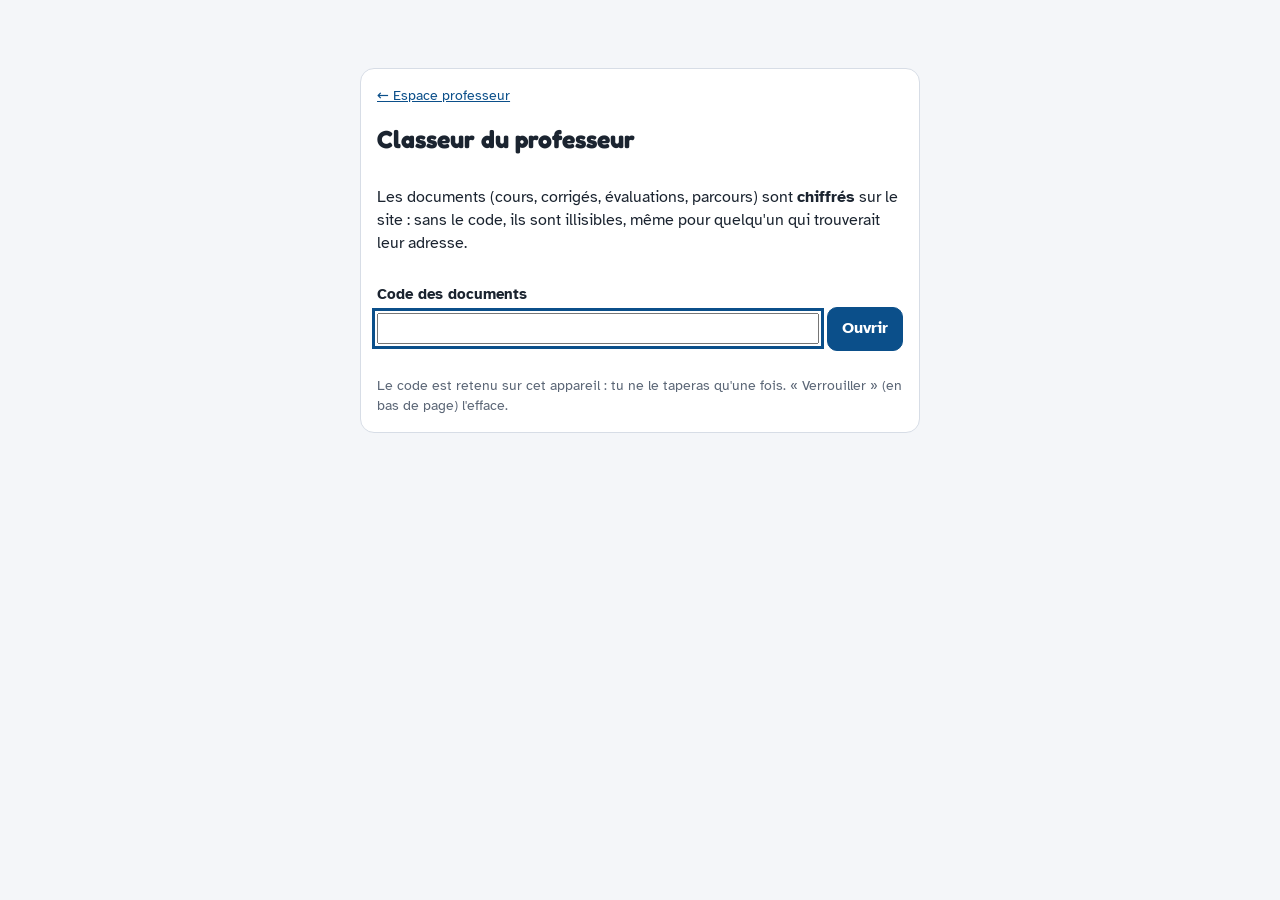
==== classeur.html @ e7c31f2b "Add files via upload" ====
<!doctype html>
<html lang="fr">
<head>
<meta charset="utf-8">
<meta name="viewport" content="width=device-width, initial-scale=1">
<meta name="robots" content="noindex, nofollow">
<title>Classeur du professeur — Révisions 6e</title>
<link rel="preconnect" href="https://fonts.googleapis.com">
<link rel="preconnect" href="https://fonts.gstatic.com" crossorigin>
<link rel="stylesheet" href="https://fonts.googleapis.com/css2?family=Atkinson+Hyperlegible:wght@400;700&family=Fredoka:wght@500;600&display=swap">
<script src="vendor/pdf-lib.min.js"></script>
</body>
</html>
<style>
/* Layout : barre de classe + onglets (Séances, Groupes, Documents). Séances = cartes repliables par chapitre ; Groupes = grille élèves × 6 points + génération du PDF nominatif. */
:root{
  --bg:#f4f6f9; --surface:#ffffff; --ink:#1b2430; --muted:#5b6676; --line:#d7dde6;
  --accent:#0b4f8a; --accent-soft:#e2ecf7;
  --rep:#1e7f45; --rep-soft:#ddf1e4;
  --ent:#0b4f8a; --ent-soft:#dde9f6;
  --def:#6c3483; --def-soft:#efe2f5;
  --ok:#a86b12; --danger:#b22222; --done:#1e7f45;
  --f-display:"Fredoka","Atkinson Hyperlegible",system-ui,sans-serif;
  --f-body:"Atkinson Hyperlegible",system-ui,-apple-system,"Segoe UI",sans-serif;
}
@media (prefers-color-scheme: dark){:root:not([data-theme="light"]){
  --bg:#11161d; --surface:#19212b; --ink:#e8edf3; --muted:#9ba7b6; --line:#2c3846;
  --accent:#7fb3e6; --accent-soft:#1d2e42;
  --rep:#5fcf8c; --rep-soft:#173426; --ent:#7fb3e6; --ent-soft:#18304a; --def:#c895e0; --def-soft:#33213d;
  --ok:#e3b45a; --danger:#ff7b72; --done:#5fcf8c; color-scheme:dark}}
:root[data-theme="dark"]{
  --bg:#11161d; --surface:#19212b; --ink:#e8edf3; --muted:#9ba7b6; --line:#2c3846;
  --accent:#7fb3e6; --accent-soft:#1d2e42;
  --rep:#5fcf8c; --rep-soft:#173426; --ent:#7fb3e6; --ent-soft:#18304a; --def:#c895e0; --def-soft:#33213d;
  --ok:#e3b45a; --danger:#ff7b72; --done:#5fcf8c; color-scheme:dark}
*{box-sizing:border-box}
[hidden]{display:none!important}
body{background:var(--bg);color:var(--ink);font-family:var(--f-body);font-size:16px;line-height:1.45;
  padding-left:max(16px,env(safe-area-inset-left,0px));padding-right:max(16px,env(safe-area-inset-right,0px));padding-block:20px 48px}
.wrap{max-width:1100px;margin:0 auto;display:flex;flex-direction:column;gap:16px}
h1,h2,h3{font-family:var(--f-display);text-wrap:balance;margin:0}
h1{font-size:1.55rem;font-weight:700}
h2{font-size:1.1rem;font-weight:700}
h3{font-size:1rem;font-weight:700}
button,select,input,textarea{font:inherit;color:inherit}
button{cursor:pointer}
:focus-visible{outline:3px solid var(--accent);outline-offset:2px}
.top{display:flex;flex-wrap:wrap;gap:12px;align-items:center;justify-content:space-between}
.status{font-size:.85rem;color:var(--muted)}
.bar,.row{display:flex;flex-wrap:wrap;gap:8px;align-items:center}
.chip{border:1px solid var(--line);background:var(--surface);border-radius:999px;padding:8px 14px;min-height:44px}
.chip[aria-pressed="true"]{background:var(--accent);border-color:var(--accent);color:var(--surface);font-weight:700}
.btn{border:1px solid var(--line);background:var(--surface);border-radius:10px;padding:8px 14px;min-height:44px}
.btn.primary{background:var(--accent);border-color:var(--accent);color:var(--surface);font-weight:700}
.btn.danger{color:var(--danger);border-color:var(--danger)}
.btn.small{min-height:38px;padding:6px 10px;font-size:.92rem}
.tabs{display:flex;gap:4px;border-bottom:2px solid var(--line);overflow-x:auto}
.tabs button{border:0;background:transparent;padding:10px 16px;min-height:44px;font-family:var(--f-display);font-weight:500;color:var(--muted);border-bottom:3px solid transparent;margin-bottom:-2px;white-space:nowrap}
.tabs button[aria-selected="true"]{color:var(--accent);border-bottom-color:var(--accent);font-weight:700}
.seg{display:inline-flex;border:1px solid var(--line);border-radius:12px;overflow:hidden;background:var(--surface)}
.seg button{border:0;background:transparent;padding:10px 14px;min-height:44px}
.seg button[aria-pressed="true"]{background:var(--accent-soft);font-weight:700;color:var(--accent)}
.panel{background:var(--surface);border:1px solid var(--line);border-radius:14px;padding:16px;display:flex;flex-direction:column;gap:12px;min-width:0}
.hint{font-size:.9rem;color:var(--muted);margin:0}
.warn{font-size:.9rem;color:var(--danger);margin:0}
label{font-weight:700;font-size:.95rem}
input[type=text],input[type=url],input[type=date],textarea{width:100%;border:1px solid var(--line);border-radius:10px;padding:10px 12px;background:var(--bg)}
input[type=date]{width:auto}
textarea{min-height:220px;resize:vertical}
.confirm{border:1px solid var(--danger);border-radius:10px;padding:10px 12px;display:flex;flex-wrap:wrap;gap:10px;align-items:center}

/* progression */
.progress{display:flex;align-items:center;gap:12px;flex-wrap:wrap}
.meter{flex:1 1 200px;height:12px;border-radius:999px;background:var(--bg);border:1px solid var(--line);overflow:hidden}
.meter i{display:block;height:100%;background:var(--done)}
.chap{display:flex;flex-direction:column;gap:8px}
.chap>h2{padding-top:6px}
details.seance{background:var(--surface);border:1px solid var(--line);border-radius:12px;min-width:0}
details.seance[open]{border-color:var(--accent)}
details.seance.done{opacity:.86}
details.seance>summary{list-style:none;cursor:pointer;padding:12px 14px;display:flex;gap:12px;align-items:center}
details.seance>summary::-webkit-details-marker{display:none}
.sid{font-family:var(--f-display);font-weight:700;font-variant-numeric:tabular-nums;min-width:3.2em;color:var(--accent)}
.stitle{flex:1;min-width:0}
.stitle small{display:block;color:var(--muted);font-size:.85rem}
.tag{font-size:.75rem;font-weight:700;border-radius:999px;padding:3px 9px;white-space:nowrap;border:1px solid currentColor}
.tag.billet{color:var(--ok)}
.tag.parc{color:var(--def)}
.tag.eval{color:var(--danger)}
.tag.fait{color:var(--done)}
.sbody{padding:0 14px 14px;display:flex;flex-direction:column;gap:12px}
.sgrid{display:grid;grid-template-columns:repeat(auto-fit,minmax(260px,1fr));gap:12px}
.box{border:1px solid var(--line);border-radius:10px;padding:12px;display:flex;flex-direction:column;gap:8px;min-width:0}
.box h3{font-size:.85rem;text-transform:uppercase;letter-spacing:.05em;color:var(--muted)}
.docs{display:flex;flex-wrap:wrap;gap:6px}
.doc{border:1px solid var(--line);background:var(--bg);border-radius:8px;padding:6px 10px;min-height:38px;font-size:.9rem;text-align:left}
.doc b{font-weight:700}
.devoir{background:var(--bg);border-radius:8px;padding:10px 12px;line-height:1.55}
.devoir p{margin:0 0 4px}
.now{font-family:var(--f-display);font-size:1.05rem;margin:0;padding:10px 12px;border-radius:10px;background:var(--accent-soft);color:var(--ink)}
.now b{color:var(--accent)}
.repere{font-weight:700;color:var(--accent)}
.tag.extra{color:var(--accent)}
ol.deroule{list-style:none;margin:0;padding:0;display:flex;flex-direction:column;gap:4px}
ol.deroule li{display:flex;gap:10px;align-items:baseline;padding:4px 8px;border-radius:8px;border-left:4px solid var(--line);background:var(--bg)}
ol.deroule .tps{font-variant-numeric:tabular-nums;color:var(--muted);min-width:4.6em;font-size:.9rem}
ol.deroule .lib{font-weight:700;margin-right:4px}
ol.deroule li.y-v{border-left-color:var(--danger)} ol.deroule li.y-p{border-left-color:var(--def)} ol.deroule li.y-b{border-left-color:var(--ok)} ol.deroule li.y-e{border-left-color:var(--rep)}
.edt{border:1px solid var(--line);border-radius:12px;padding:12px;display:flex;flex-direction:column;gap:10px}
.edtrows{display:flex;flex-direction:column;gap:8px}
.seg{flex-wrap:wrap}
select{border:1px solid var(--line);border-radius:8px;padding:6px 8px;background:var(--bg);min-height:38px}
.check{display:flex;gap:10px;align-items:center;flex-wrap:wrap}
.check input[type=checkbox]{width:22px;height:22px;accent-color:var(--done)}

/* grille */
.summary{display:grid;grid-template-columns:repeat(auto-fit,minmax(140px,1fr));gap:10px}
.count{border-radius:12px;padding:12px 14px;display:flex;flex-direction:column;gap:2px}
.count b{font-family:var(--f-display);font-size:2rem;line-height:1;font-variant-numeric:tabular-nums}
.count span{font-size:.9rem}
.c-R{background:var(--rep-soft);color:var(--rep)}
.c-E{background:var(--ent-soft);color:var(--ent)}
.c-D{background:var(--def-soft);color:var(--def)}
.c-0{background:var(--bg);color:var(--muted);border:1px dashed var(--line)}
.legend{display:flex;flex-wrap:wrap;gap:14px;font-size:.9rem;color:var(--muted)}
.legend i{display:inline-block;width:26px;height:22px;border-radius:6px;vertical-align:middle;margin-right:6px;font-style:normal;text-align:center;font-weight:700;line-height:22px;font-size:.8rem}
.scroll{overflow-x:auto;border:1px solid var(--line);border-radius:14px;background:var(--surface)}
table{border-collapse:separate;border-spacing:0;width:100%;min-width:640px}
th,td{border-bottom:1px solid var(--line);padding:4px;text-align:center}
thead th{background:var(--surface);vertical-align:bottom}
th.name,td.name{text-align:left;position:sticky;left:0;background:var(--surface);z-index:2;padding:6px 12px;min-width:150px;max-width:220px;border-right:1px solid var(--line)}
td.name{font-weight:700;overflow-wrap:anywhere}
td.name small{color:var(--muted);font-weight:400;font-variant-numeric:tabular-nums;margin-right:6px}
.colhead{width:100%;border:0;background:transparent;border-radius:10px;padding:6px 4px;display:flex;flex-direction:column;align-items:center;gap:1px;min-height:60px}
.colhead .n{font-family:var(--f-display);font-weight:700;font-size:1.05rem}
.colhead .t{font-size:.75rem;color:var(--muted);line-height:1.15}
.colhead .s{font-size:.72rem;color:var(--muted);font-variant-numeric:tabular-nums}
.colhead[aria-pressed="true"]{background:var(--accent-soft)}
.colhead[aria-pressed="true"] .n{color:var(--accent)}
td.sel{background:var(--accent-soft)}
.cell{width:100%;min-width:64px;height:46px;border-radius:10px;border:1.5px dashed var(--line);background:transparent;font-weight:700;font-size:1rem;position:relative}
.cell.R{background:var(--rep-soft);border:1.5px solid var(--rep);color:var(--rep)}
.cell.E{background:var(--ent-soft);border:1.5px solid var(--ent);color:var(--ent)}
.cell.D{background:var(--def-soft);border:1.5px solid var(--def);color:var(--def)}
.cell .tick{position:absolute;top:2px;right:5px;font-size:.85rem;color:var(--ok)}
tfoot td{font-size:.8rem;color:var(--muted);font-variant-numeric:tabular-nums;border-bottom:0;line-height:1.3}
tfoot b.R{color:var(--rep)} tfoot b.E{color:var(--ent)} tfoot b.D{color:var(--def)}
ol.ordre{margin:0;padding-left:28px;columns:2 220px;column-gap:24px}
ol.ordre li{break-inside:avoid;padding:2px 0}
ol.ordre .g{font-weight:700;font-size:.8rem;border-radius:6px;padding:1px 6px;margin-left:6px}
.empty{text-align:center;padding:28px 16px;display:flex;flex-direction:column;gap:12px;align-items:center}
.empty p{max-width:52ch;margin:0}
.docgroup{display:flex;flex-direction:column;gap:8px}
@media (max-width:520px){h1{font-size:1.3rem}.count b{font-size:1.6rem}details.seance>summary{flex-wrap:wrap}}
@media (prefers-reduced-motion:no-preference){.cell{transition:background-color .12s,border-color .12s}}
.backlinks{font-size:.9rem;margin:0 0 4px}
.backlinks a{color:var(--accent)}
.gate{max-width:560px;margin:40px auto}
.gate input[type=password]{font-size:1.1rem}
.linkrow{display:flex;flex-wrap:wrap;gap:8px;align-items:center;font-size:.92rem}
.linkrow code{background:var(--bg);border:1px solid var(--line);border-radius:8px;padding:4px 8px;word-break:break-all;font-size:.82rem;max-width:100%}
.filebtn{position:relative;overflow:hidden}
.filebtn input{position:absolute;inset:0;opacity:0;cursor:pointer}
</style>
</head>
<body>
<div class="wrap">
  <div id="gate" class="panel gate" hidden>
    <p class="backlinks"><a href="index.html#/prof">← Espace professeur</a></p>
    <h1>Classeur du professeur</h1>
    <p>Les documents (cours, corrigés, évaluations, parcours) sont <b>chiffrés</b> sur le site : sans le code, ils sont illisibles, même pour quelqu'un qui trouverait leur adresse.</p>
    <div><label for="gateCode">Code des documents</label>
    <div class="row"><input type="password" id="gateCode" autocomplete="off" style="flex:1 1 220px"><button class="btn primary" id="gateGo">Ouvrir</button></div></div>
    <p class="warn" id="gateMsg" aria-live="polite"></p>
    <p class="hint">Le code est retenu sur cet appareil : tu ne le taperas qu'une fois. « Verrouiller » (en bas de page) l'efface.</p>
  </div>
  <div id="app" hidden>
  <div class="top">
    <div>
      <p class="backlinks"><a href="index.html#/prof">← Espace professeur</a> · <a href="index.html">Site des élèves</a></p>
      <h1>Classeur · Période 2</h1>
      <div class="status" id="status" aria-live="polite">Chargement…</div>
    </div>
    <div class="bar" id="classBar"></div>
  </div>
  <div id="manage" class="panel" hidden></div>
  <div class="tabs" role="tablist" id="tabs"></div>
  <div id="main"></div>
  <div class="panel" style="margin-top:8px">
    <h2>Sauvegarde</h2>
    <p class="hint">Tes classes, groupes et progressions sont enregistrés <b>sur cet appareil seulement</b> (rien n'est envoyé sur Internet). Fais de temps en temps une sauvegarde : si le navigateur efface ses données, tu pourras tout restaurer.</p>
    <div class="row"><button class="btn" id="btnExport">💾 Sauvegarder dans un fichier</button>
    <label class="btn filebtn">📂 Restaurer une sauvegarde<input type="file" id="fileImport" accept="application/json,.json"></label>
    <button class="btn danger" id="btnLock">🔒 Verrouiller (oublier le code sur cet appareil)</button></div>
  </div>
  </div>
</div>

<script>
/* ======================= DONNÉES DE LA PÉRIODE ======================= */
const D=(label,path,sub)=>({label,path,sub:sub||""});
const DOCS={
 coursO:D("Cours Opérations","docs/Operations_eleve.pdf","élève"),coursOp:D("Cours Opérations","docs/Operations_enseignant.pdf","à projeter"),
 coursA:D("Cours Angles","docs/Angles_eleve.pdf","élève"),coursAp:D("Cours Angles","docs/Angles_enseignant.pdf","à projeter"),
 coursT:D("Cours Triangles","docs/Triangles_eleve.pdf","élève"),coursTp:D("Cours Triangles","docs/Triangles_enseignant.pdf","à projeter"),
 actO:D("Activités Opérations","docs/Activites_Operations_eleve.pdf","élève"),actOc:D("Activités Opérations","docs/Activites_Operations_enseignant.pdf","corrigé"),
 actA:D("Activités Angles","docs/Activites_Angles_eleve.pdf","élève"),actAc:D("Activités Angles","docs/Activites_Angles_enseignant.pdf","corrigé"),
 actT:D("Activités Triangles","docs/Activites_Triangles_eleve.pdf","élève"),actTc:D("Activités Triangles","docs/Activites_Triangles_enseignant.pdf","corrigé"),
 projO:D("Écrans Opérations","docs/Projection_Operations.pdf","à projeter"),projA:D("Écrans Angles (estimathon)","docs/Projection_Angles.pdf","à projeter"),
 billets:D("Billets de sortie","docs/Billets_eleve.pdf","à couper"),billetsC:D("Billets de sortie","docs/Billets_enseignant.pdf","corrigé"),
 parcO:D("Parcours Opérations","docs/Parcours_Operations_enseignant.pdf","corrigé + organisation"),
 parcA:D("Parcours Angles","docs/Parcours_Angles_enseignant.pdf","corrigé + organisation"),
 parcT:D("Parcours Triangles","docs/Parcours_Triangles_enseignant.pdf","corrigé + organisation"),
 evalO:D("Évaluation Opérations","docs/Eval_Operations_eleve.pdf","élève"),evalOc:D("Évaluation Opérations","docs/Eval_Operations_enseignant.pdf","corrigé"),
 evalA:D("Évaluation Angles","docs/Eval_Angles_eleve.pdf","élève"),evalAc:D("Évaluation Angles","docs/Eval_Angles_enseignant.pdf","corrigé"),
 evalT:D("Évaluation Triangles","docs/Eval_Triangles_eleve.pdf","élève"),evalTc:D("Évaluation Triangles","docs/Eval_Triangles_enseignant.pdf","corrigé"),
 rappo:D("Le rapporteur","docs/Le_rapporteur.pdf","ton document"),
 oeuvre:D("Crée ton œuvre d'art","docs/Cree_ton_oeuvre_d_art.pdf","ton document"),
 multcur:D("Multiplications curieuses","docs/Multiplications_curieuses.pdf","ton document"),
};
const DOC_GROUPS=[
 ["Cours à trous",["coursO","coursOp","coursA","coursAp","coursT","coursTp"]],
 ["Activités",["actO","actOc","actA","actAc","actT","actTc","rappo","oeuvre","multcur"]],
 ["Écrans à projeter",["projO","projA"]],
 ["Différenciation",["billets","billetsC","parcO","parcA","parcT"]],
 ["Évaluations",["evalO","evalOc","evalA","evalAc","evalT","evalTc"]],
];
const POINTS=[
 {n:1,t:"Calculer avec les règles",b:"S2",p:"S3"},
 {n:2,t:"Poser + et −",b:"S3",p:"S4"},
 {n:3,t:"Mesurer un angle",b:"S7",p:"S8"},
 {n:4,t:"Relations entre angles",b:"S10",p:"S11"},
 {n:5,t:"Construire un triangle",b:"S14",p:"S15"},
 {n:6,t:"Règle des 180°",b:"S17",p:"S18"}];
// position du « Nom : » sur chaque parcours (points PDF, origine en bas à gauche)
const NOM={R:{x:92,y:751},E:{x:92,y:753.5},D:{x:92,y:753.5}};
const LIEN="{{LIEN}}";
/* Notions du site travaillées à chaque séance (pour le lien du devoir et les questions flash au vidéoprojecteur) */
const NOTIONS={S1:["o-voc"],S2:["o-gauche","o-par"],S3:["o-par2","o-add"],S4:["o-voc","o-gauche","o-par","o-par2","o-add","o-mul","o-pb"],
 S5:["a-nom"],S6:["a-nom","a-nature"],S7:["a-mesure"],S8:["a-mesure","a-nature"],S9:["a-construire"],S10:["a-reco","a-calcul"],
 S11:["a-nom","a-nature","a-mesure","a-construire","a-reco","a-calcul","a-biss"],S12:["a-nom","a-nature","a-mesure","a-reco","a-calcul"],
 S13:["t-voc","t-3cotes"],S14:["t-angles"],S15:["t-nature","t-iso"],S16:["t-rect"],S17:["t-180"],S18:["t-natang"],
 S19:["t-voc","t-nature","t-3cotes","t-angles","t-iso","t-180","t-natang","t-cercle"],S20:["t-180","t-natang","t-voc"]};
const NB_Q={S4:15,S11:15,S19:15};
const SEANCES=[
 {id:"S1",chap:"Opérations",k:"Opérations · séance 1",t:"Le vocabulaire des opérations",cours:"Partie 1, méthode comprise",docs:["coursO","coursOp","actO","actOc"],act:"Qui suis-je ? (cartes à découper)",
  dev:"<p><b>Apprendre la partie 1 du cours : le vocabulaire des opérations.</b></p><p><b>Exercices en ligne : "+LIEN+"</b></p><p>Refaire seul la méthode « Utiliser le vocabulaire des opérations », puis vérifier avec la correction.</p><p><b>Apporter : ciseaux et colle.</b></p>"},
 {id:"S2",chap:"Opérations",k:"Opérations · séance 2",t:"Calculer de gauche à droite, avec parenthèses",cours:"Partie 2, règles 1 et 2 avec leurs méthodes",docs:["coursO","coursOp","actO","actOc","billets","billetsC"],act:"Horloge 1-2-3-4",billet:1,
  dev:"<p><b>Apprendre les règles 1 et 2 du cours.</b></p><p><b>Exercices en ligne : "+LIEN+"</b></p><p>Refaire seul la méthode « Calculer une expression avec des parenthèses ».</p><p><b>Apporter : ardoise et feutre, ciseaux et colle.</b></p>"},
 {id:"S3",chap:"Opérations",k:"Opérations · séance 3",t:"Parenthèses doubles, addition et soustraction posées",cours:"Règle 3, puis partie 3.1",docs:["coursO","coursOp","projO","actO","actOc","parcO","billets","billetsC"],act:"Le compte est bon (écrans), horloges",parcours:1,billet:2,
  dev:"<p><b>Apprendre la règle 3 et la partie 3.1 du cours (poser une addition, une soustraction).</b></p><p><b>Exercices en ligne : "+LIEN+"</b></p><p>Refaire seul la méthode « Poser une addition et une soustraction ».</p><p><b>Apporter : ardoise et feutre.</b></p>"},
 {id:"S4",chap:"Opérations",k:"Opérations · séance 4",t:"La multiplication posée",cours:"Partie 3.2, fin du cours",docs:["coursO","coursOp","actO","actOc","projO","parcO","multcur"],act:"Ticket de caisse, Les élèves corrigent le prof (écrans)",parcours:2,
  dev:"<p><b>Réviser tout le chapitre pour l'évaluation : les règles et les méthodes du cours.</b></p><p><b>Exercices en ligne : "+LIEN+"</b></p><p>Refaire seul toutes les méthodes du cours, puis vérifier avec les corrections.</p><p><b>Apporter : de quoi écrire.</b></p>"},
 {id:"S5",chap:"Opérations",k:"Évaluation Opérations, puis Angles · séance 1",t:"Évaluation Opérations (45 min) · Qu'est-ce qu'un angle ?",cours:"Angles : partie 1.1 (définition, notation)",docs:["evalO","evalOc","coursA","coursAp","actA","actAc"],act:"Découverte « le plus grand angle »",eval:true,
  dev:"<p><b>Apprendre la partie 1.1 du cours sur les angles (définition et notation).</b></p><p><b>Exercices en ligne : "+LIEN+"</b></p><p>Tracer trois angles sur le cahier et les nommer.</p><p><b>Apporter : équerre et ciseaux.</b></p>"},
 {id:"S6",chap:"Angles",k:"Angles · séance 2",t:"Nommer un angle, nature des angles",cours:"Méthode « Nommer », partie 1.2",docs:["coursA","coursAp","actA","actAc"],act:"Trier les angles",
  dev:"<p><b>Apprendre la partie 1.2 du cours : la nature des angles.</b></p><p><b>Exercices en ligne : "+LIEN+"</b></p><p><b>Chasse aux angles : photographier un angle aigu, un droit, un obtus et un plat (aucune personne sur les photos), et les déposer ici avant la séance du [date]. Sans appareil, dessiner les 4 objets.</b></p><p>Refaire seul la méthode « Nommer un angle ».</p><p><b>Apporter : rapporteur, papier calque et ciseaux.</b></p>"},
 {id:"S7",chap:"Angles",k:"Angles · séance 3",t:"Mesurer un angle (1)",cours:"Partie 2.1 et méthode « Mesurer un angle »",docs:["coursA","coursAp","rappo","billets","billetsC"],act:"Le rapporteur (ton activité)",billet:3,
  dev:"<p><b>Apprendre les 4 étapes pour mesurer un angle (partie 2.1).</b></p><p><b>Exercices en ligne : "+LIEN+"</b></p><p>Refaire seul la méthode « Mesurer un angle ».</p><p><b>Apporter : ardoise et feutre, rapporteur.</b></p>"},
 {id:"S8",chap:"Angles",k:"Angles · séance 4",t:"Mesurer un angle (2), angles particuliers",cours:"Partie 2.2 et méthode du triangle KLM",docs:["coursA","coursAp","projA","actA","actAc","parcA"],act:"Estimathon (écrans), photos de la chasse, permis rapporteur",parcours:3,
  dev:"<p><b>Apprendre la partie 2.2 : les mesures des angles particuliers.</b></p><p><b>Exercices en ligne : "+LIEN+"</b></p><p>Refaire seul la méthode « Mesurer les angles d'une figure ».</p><p><b>Apporter : rapporteur, règle, crayons de couleur et calculatrice.</b></p>"},
 {id:"S9",chap:"Angles",k:"Angles · séance 5",t:"Construire un angle",cours:"Partie 3 (construction dans le cahier)",docs:["coursA","coursAp","oeuvre"],act:"Crée ton œuvre d'art (ton activité)",
  dev:"<p><b>Apprendre la partie 3 : construire un angle.</b></p><p><b>Finir « Crée ton œuvre d'art ».</b></p><p><b>Exercices en ligne : "+LIEN+"</b></p><p>Construire sur le cahier un angle de 75° et un angle de 140°.</p><p><b>Apporter : rapporteur et règle.</b></p>"},
 {id:"S10",chap:"Angles",k:"Angles · séance 6",t:"Relations entre deux angles",cours:"Partie 4 et ses deux méthodes",docs:["coursA","coursAp","actA","actAc","billets","billetsC"],act:"Découverte « deux droites sécantes »",billet:4,
  dev:"<p><b>Apprendre la partie 4 : le tableau des relations entre angles et la propriété.</b></p><p><b>Exercices en ligne : "+LIEN+"</b></p><p>Refaire seul la méthode « Reconnaître des angles adjacents, complémentaires, supplémentaires ».</p><p><b>Apporter : rapporteur, règle et ciseaux.</b></p>"},
 {id:"S11",chap:"Angles",k:"Angles · séance 7",t:"La bissectrice",cours:"Partie 5, fin du cours",docs:["coursA","coursAp","actA","actAc","parcA"],act:"Pliage, chasse au trésor",parcours:4,
  dev:"<p><b>Réviser tout le chapitre pour l'évaluation : définitions, propriétés et méthodes.</b></p><p><b>Exercices en ligne : "+LIEN+"</b></p><p>Refaire seul toutes les méthodes du cours.</p><p><b>Apporter : rapporteur, règle et équerre.</b></p>"},
 {id:"S12",chap:"Angles",k:"Angles · évaluation",t:"Révisions (45 min) et évaluation Angles (45 min)",cours:"—",docs:["evalA","evalAc"],act:"",eval:true,
  dev:"<p><b>Apporter : compas et règle.</b></p>"},
 {id:"S13",chap:"Triangles",k:"Triangles · séance 1",t:"Vocabulaire, construction à partir des trois côtés",cours:"Partie 1.1, rappel, méthode des 3 côtés",docs:["coursT","coursTp","actT","actTc"],act:"Défi du compas",
  dev:"<p><b>Apprendre la partie 1.1 du cours sur les triangles et le rappel.</b></p><p><b>Exercices en ligne : "+LIEN+"</b></p><p>Refaire sur le cahier la construction du triangle ABC (6 cm, 4 cm, 5 cm).</p><p><b>Apporter : compas, rapporteur et règle.</b></p>"},
 {id:"S14",chap:"Triangles",k:"Triangles · séance 2",t:"Construction à partir de côtés et d'angles",cours:"Partie 1.2 et ses deux méthodes",docs:["coursT","coursTp","actT","actTc","billets","billetsC"],act:"Dictée de construction",billet:5,
  dev:"<p><b>Apprendre la partie 1.2 : construire un triangle avec des angles.</b></p><p><b>Exercices en ligne : "+LIEN+"</b></p><p>Refaire sur le cahier la construction du triangle KLM.</p><p><b>Apporter : compas, règle et ciseaux.</b></p>"},
 {id:"S15",chap:"Triangles",k:"Triangles · séance 3",t:"Triangles isocèle et équilatéral",cours:"Parties 2.1 et 2.2",docs:["coursT","coursTp","actT","actTc","parcT"],act:"Trier les triangles, carte au trésor",parcours:5,
  dev:"<p><b>Apprendre les définitions du triangle isocèle et du triangle équilatéral.</b></p><p><b>Exercices en ligne : "+LIEN+"</b></p><p>Refaire sur le cahier la construction du triangle isocèle MNP.</p><p><b>Apporter : équerre, compas et règle.</b></p>"},
 {id:"S16",chap:"Triangles",k:"Triangles · séance 4",t:"Le triangle rectangle",cours:"Partie 2.3 et ses deux méthodes",docs:["coursT","coursTp","actT","actTc"],act:"Figures à décrire",
  dev:"<p><b>Apprendre la partie 2.3 : le triangle rectangle et l'hypoténuse.</b></p><p><b>Exercices en ligne : "+LIEN+"</b></p><p>Refaire sur le cahier une des deux constructions du triangle rectangle.</p><p><b>Apporter : ciseaux et rapporteur.</b></p>"},
 {id:"S17",chap:"Triangles",k:"Triangles · séance 5",t:"La règle des 180°",cours:"Partie 3.1",docs:["coursT","coursTp","actT","actTc","billets","billetsC"],act:"Pliage du triangle",billet:6,
  dev:"<p><b>Apprendre la règle des 180°.</b></p><p><b>Exercices en ligne : "+LIEN+"</b></p><p>Refaire seul la méthode « Calculer la mesure du troisième angle ».</p><p><b>Apporter : rapporteur et règle.</b></p>"},
 {id:"S18",chap:"Triangles",k:"Triangles · séance 6",t:"Angles des triangles particuliers",cours:"Partie 3.2",docs:["coursT","coursTp","actT","actTc","parcT"],act:"Qui est-ce ? (si le temps le permet)",parcours:6,
  dev:"<p><b>Apprendre les propriétés des angles des triangles particuliers.</b></p><p><b>Exercices en ligne : "+LIEN+"</b></p><p>Refaire seul la méthode « Trouver la nature d'un triangle à partir de ses angles ».</p><p><b>Apporter : compas, équerre et règle.</b></p>"},
 {id:"S19",chap:"Triangles",k:"Triangles · séance 7",t:"Le cercle circonscrit, révisions",cours:"Partie 4, fin du cours",docs:["coursT","coursTp","actT","actTc"],act:"Le puits des trois villages",
  dev:"<p><b>Réviser tout le chapitre pour l'évaluation : définitions, propriétés et constructions.</b></p><p><b>Exercices en ligne : "+LIEN+"</b></p><p>Refaire sur le cahier toutes les constructions du cours.</p><p><b>Apporter : tout le matériel de géométrie (règle, équerre, rapporteur, compas).</b></p>"},
 {id:"S20",chap:"Triangles",k:"Triangles · évaluation",t:"Évaluation Triangles (45 min), puis remédiation",cours:"—",docs:["evalT","evalTc"],act:"",eval:true,dev:""},
];
const G={R:"Je reprends",E:"Je m'entraîne",D:"Je relève un défi"};
const CYCLE=["","R","E","D"];
const EXEMPLE=["Adam B.","Alice M.","Amir K.","Chloé D.","Emma L.","Enzo R.","Inès T.","Jade P.","Léo G.","Lina S.","Louis F.","Lucas V.","Manon C.","Nathan H.","Noah A.","Rose N.","Sacha J.","Tom E.","Yanis O.","Zoé W."];

/* ======================= EMPLOI DU TEMPS ET PLANIFICATION ======================= */
const BL=(m,t,y,min)=>({m,t,y:y||"r",min:min==null?(y==="e"?10:m):min});
const BLOCS={
 S1:[BL(10,"Questions flash : tables de multiplication"),BL(20,"Activité « Qui suis-je ? » en binôme"),BL(20,"Cours : tableau du vocabulaire, méthode « Utiliser le vocabulaire »"),BL(20,"Cahier d'activités","e"),BL(20,"Suite du cahier d'activités, bilan","e")],
 S2:[BL(10,"Questions flash : vocabulaire des opérations"),BL(20,"Débat : deux résultats pour 20 − 5 + 3"),BL(20,"Cours : règles 1 et 2, méthodes"),BL(20,"Cahier d'activités","e"),BL(15,"Horloge 1-2-3-4 en binôme (début)","e"),BL(5,"Billet de sortie n°1","b")],
 S3:[BL(10,"Le compte est bon (à projeter)"),BL(20,"Cours : règle 3 et sa méthode ; fin de l'horloge 1-2-3-4"),BL(20,"Cours : partie 3.1, poser une addition et une soustraction"),BL(35,"Parcours point 1 et mini re-test","p"),BL(5,"Billet de sortie n°2","b")],
 S4:[BL(10,"Questions flash : additions et soustractions de décimaux"),BL(20,"Cours : partie 3.2, méthode « Poser une multiplication »"),BL(20,"Les élèves corrigent le prof (à projeter)"),BL(40,"Parcours point 2 et mini re-test ; ticket de caisse pour ceux qui ont fini","p")],
 S5:[BL(45,"Évaluation Opérations","v"),BL(20,"Angles : découverte « le plus grand angle »"),BL(20,"Cours : définition et notation d'un angle"),BL(5,"Bilan, devoirs","e",0)],
 S6:[BL(10,"Questions flash : calcul mental"),BL(20,"Cours : méthode « Nommer un angle »"),BL(20,"Classer des angles avec le coin de l'équerre, puis tableau des natures"),BL(20,"Cahier d'activités","e"),BL(20,"Repérer des angles dans la classe ; donner la chasse photo, bilan","e")],
 S7:[BL(10,"Questions flash : nature d'angles"),BL(40,"Activité « Le rapporteur » (les portes, le gabarit)"),BL(20,"Cours : les 4 étapes, méthode"),BL(15,"Cahier d'activités","e"),BL(5,"Billet de sortie n°3","b")],
 S8:[BL(10,"L'estimathon (à projeter)"),BL(20,"Chasse photo : projection des photos des élèves"),BL(20,"Cours : mesures des angles particuliers, méthode KLM"),BL(40,"Parcours point 3 et mini re-test ; permis rapporteur pour ceux qui ont fini","p")],
 S9:[BL(10,"Questions flash : mesurer deux angles"),BL(20,"Cours : construire un angle (dans le cahier)"),BL(20,"Cahier d'activités","e"),BL(40,"Crée ton œuvre d'art (à finir à la maison)","e",20)],
 S10:[BL(10,"Questions flash : compléments à 90 et à 180"),BL(20,"Découverte : deux droites sécantes, mesurer les 4 angles"),BL(20,"Cours : tableau des relations, propriété, méthode « Reconnaître »"),BL(20,"Cours : méthode « Angles opposés par le sommet »"),BL(15,"Cahier d'activités","e"),BL(5,"Billet de sortie n°4","b")],
 S11:[BL(10,"Questions flash : diviser par 2"),BL(20,"Découverte : plier un angle découpé"),BL(20,"Cours : la bissectrice, définition et méthode"),BL(40,"Parcours point 4 et mini re-test ; chasse au trésor pour ceux qui ont fini","p")],
 S12:[BL(45,"Révisions : cahier d'activités, méthodes du cours","e",20),BL(45,"Évaluation Angles","v")],
 S13:[BL(10,"Questions flash : angles (mesurer, nommer)"),BL(20,"Recherche en binôme : triangle de côtés 6 ; 3,5 et 5 cm"),BL(20,"Cours : définition, vocabulaire, rappel, méthode"),BL(20,"Cahier d'activités","e"),BL(20,"Défi : un triangle 3, 4, 8 cm est-il possible ? Bilan","e")],
 S14:[BL(10,"Questions flash : construire un angle"),BL(20,"Cours : méthode « deux côtés et l'angle compris »"),BL(20,"Cours : méthode « un côté et deux angles »"),BL(20,"Cahier d'activités","e"),BL(15,"Dictée de construction en binôme","e"),BL(5,"Billet de sortie n°5","b")],
 S15:[BL(10,"Questions flash : vocabulaire du triangle"),BL(20,"Trier des triangles en mesurant leurs côtés"),BL(20,"Cours : triangles isocèle et équilatéral"),BL(40,"Parcours point 5 et mini re-test ; carte au trésor pour ceux qui ont fini","p")],
 S16:[BL(10,"Questions flash : tracer une perpendiculaire"),BL(20,"Cours : définition, méthode « côtés de l'angle droit »"),BL(20,"Cours : méthode « avec l'hypoténuse »"),BL(20,"Cahier d'activités","e"),BL(20,"Figures à décrire, bilan","e")],
 S17:[BL(10,"Questions flash : compléments à 180"),BL(20,"Pliage d'un triangle découpé"),BL(20,"Cours : la règle des 180°, méthode rédigée"),BL(20,"Cahier d'activités","e"),BL(15,"Débat : un triangle peut-il avoir deux angles droits ?","e"),BL(5,"Billet de sortie n°6","b")],
 S18:[BL(10,"Questions flash : calcul du troisième angle"),BL(20,"Mesurer les angles des triangles particuliers déjà construits"),BL(20,"Cours : propriétés, méthode"),BL(40,"Parcours point 6 et mini re-test ; Qui est-ce ? pour ceux qui ont fini","p")],
 S19:[BL(10,"Questions flash : rappel de la médiatrice"),BL(20,"Problème : un point à égale distance de trois villages"),BL(20,"Cours : cercle circonscrit, définition, propriété, méthode"),BL(20,"Exercices du cahier d'activités","e"),BL(20,"Révisions du chapitre","e")],
 S20:[BL(45,"Évaluation Triangles","v"),BL(45,"Remédiation à partir des évaluations","e",0)],
};
const PERIODE={debut:"2026-11-02",fin:"2026-12-18",feries:["2026-11-11"]};
const iso=d=>d.getFullYear()+"-"+String(d.getMonth()+1).padStart(2,"0")+"-"+String(d.getDate()).padStart(2,"0");
const pdate=s=>{const [y,m,d]=s.split("-").map(Number);return new Date(y,m-1,d,12)};
function lundi(s){const d=pdate(s);d.setDate(d.getDate()-((d.getDay()+6)%7));return d}
function creneaux(edt){
  const out=[];if(!edt)return out;
  const d0=lundi(PERIODE.debut),fin=pdate(PERIODE.fin);
  const x=edt.extra&&edt.extra.on?edt.extra:null;const x0=x?lundi(x.first||PERIODE.debut):null;
  for(let d=new Date(d0);d<=fin;d.setDate(d.getDate()+1)){
    const s=iso(d);if(s<PERIODE.debut||PERIODE.feries.includes(s))continue;
    const j=(d.getDay()+6)%7+1;// 1=lundi
    const here=[];
    (edt.hebdo||[]).forEach(h=>{if(+h.j===j)here.push(+h.d)});
    if(x&&+x.j===j){const w=Math.round((lundi(s)-x0)/(7*864e5));if(w>=0&&w%(+x.every||3)===0)here.push(+x.d)}
    here.forEach((m,i)=>out.push({id:s+(i?"#"+i:""),date:s,j,d:m,extra:!!(x&&+x.j===j&&i===here.length-1&&(edt.hebdo||[]).filter(h=>+h.j===j).length<here.length)}));
  }
  return out;
}
function unites(){const u=[];for(const s of SEANCES.map(x=>x.id)){BLOCS[s].forEach((b,i)=>u.push({sid:s,i,...b}))}return u}
// réduit les blocs souples de R minutes (pas de 5) ; ordre : depuis la fin (sens=-1) ou depuis le début (sens=1)
function reduire(us,from,R,sens){
  const el=us.map((u,k)=>k).filter(k=>k>=from&&us[k].y==="e"&&us[k].min>0);
  if(sens===1)el.reverse();
  const dur=us.map(u=>u.m);
  let r=R,guard=0;
  while(r>0&&guard++<500){let moved=false;
    for(let a=el.length-1;a>=0&&r>0;a--){const k=el[a];if(dur[k]-5>=us[k].min){dur[k]-=5;r-=5;moved=true}}
    if(!moved)break}
  return {dur,ok:r<=0};
}
const BILLET_DE={S2:1,S3:2,S7:3,S10:4,S14:5,S17:6};
const PARC_DE={S3:1,S4:2,S8:3,S11:4,S15:5,S18:6};
function simuler(cr,us,dur,etat){
  // etat: {k,used} position de départ ; cr: créneaux à remplir {cap}
  let k=etat.k,used=etat.used;const res=[];
  for(const c of cr){
    let rem=c.cap,t=0,pieces=[],billets=[];
    while(rem>0&&k<us.length){
      const u=us[k],left=dur[k]-used;
      if(left<=0){k++;used=0;continue}
      if(u.y==="p"&&billets.includes(PARC_DE[u.sid]))break;
      if(u.y!=="e"&&left>rem)break;
      if(u.i===0&&u.y==="r"&&u.m===10&&pieces.length&&k+1<us.length){const n=us[k+1];if(n.sid===u.sid&&n.y!=="e"&&dur[k+1]>rem-left)break}
      const take=Math.min(left,rem);
      pieces.push({sid:u.sid,i:u.i,t0:t,m:take,y:u.y,suite:used>0,coupe:take<left});
      t+=take;rem-=take;used+=take;
      if(u.y==="b")billets.push(BILLET_DE[u.sid]);
      if(used>=dur[k]){k++;used=0}
    }
    if(rem>0&&k<us.length){
      // rend le temps libre aux blocs souples raccourcis de ce créneau
      for(let a=pieces.length-1;a>=0&&rem>0;a--){const pv=pieces[a];
        if(pv.y==="e"&&!pv.coupe&&!pv.suite){const add=Math.min(rem,Math.max(0,us.find(z=>z.sid===pv.sid&&z.i===pv.i).m-pv.m));pv.m+=add;rem-=add}}
      let tt=0;pieces.forEach(q=>{q.t0=tt;tt+=q.m});t=tt;
      if(rem>0)pieces.push({marge:true,t0:t,m:rem})}
    res.push({pieces,fin:{k,used}});
  }
  return {res,fin:{k,used},reste:k<us.length};
}
function planifier(cr,us,depart){
  // plus petite réduction des blocs souples qui fait tout rentrer (la remédiation finale peut sauter)
  const tient=sim=>!sim.reste||!us.slice(sim.fin.k).some(u=>!(u.y==="e"&&u.min===0));
  let secours=null;
  for(let R=0;R<=900;R+=5){
    let fin=true;
    for(const sens of [-1,1]){
      const {dur,ok}=reduire(us,depart.k,R,sens);
      const sim=simuler(cr,us,dur,depart);
      if(tient(sim))return {...sim,R,dur};
      if(ok)fin=false;
      if(!secours||sim.fin.k>secours.fin.k)secours={...sim,R,dur};
    }
    if(fin)break;
  }
  return secours;
}
const MAT={S1:"ciseaux",S2:"ciseaux, colle",S3:"ardoise et feutre, ciseaux, colle",S4:"ardoise et feutre",S5:"de quoi écrire",S6:"équerre, ciseaux",
 S7:"rapporteur, papier calque, ciseaux",S8:"ardoise et feutre, rapporteur",S9:"rapporteur, règle, crayons de couleur, calculatrice",S10:"rapporteur, règle",
 S11:"rapporteur, règle, ciseaux",S12:"rapporteur, règle, équerre",S13:"compas, règle",S14:"compas, rapporteur, règle",S15:"compas, règle, ciseaux",
 S16:"équerre, compas, règle",S17:"ciseaux, rapporteur",S18:"rapporteur, règle",S19:"compas, équerre, règle",S20:"règle, équerre, rapporteur, compas"};
const CHN={"Opérations":[5,4],"Angles":[6,7],"Triangles":[7,7]};
const REVISE={S4:1,S11:1,S19:1}; // devoirs « réviser pour l'évaluation » : à donner avant le créneau de l'évaluation
const JOURS=["","lundi","mardi","mercredi","jeudi","vendredi"];
const fmtJ=(s,o)=>pdate(s).toLocaleDateString("fr-FR",o||{weekday:"short",day:"numeric",month:"short"});
const fmtD=m=>m>=60?(Math.floor(m/60)+"h"+(m%60?String(m%60).padStart(2,"0"):"")):m+" min";
function numChap(s){const m=/séance (\d+)/.exec(s.k);return m?+m[1]:null}
function chapPos(s){
  if(s.id==="S5")return "Fin du chapitre 5 · Opérations (évaluation), puis chapitre 6 · Angles, séance 1 sur 7";
  const [c,n]=CHN[s.chap];
  if(s.eval)return `Chapitre ${c} · ${s.chap}, évaluation`;
  return `Chapitre ${c} · ${s.chap}, séance ${numChap(s)} sur ${n}, puis l'évaluation`;
}
// étiquette courte d'un morceau de séance
function labPiece(sid,i){
  const s=SEANCES.find(x=>x.id===sid);
  if(sid==="S5")return i===0?"Évaluation Opérations":"Angles · séance 1";
  if(s.eval)return s.chap+" · "+(BLOCS[sid][i]&&BLOCS[sid][i].y==="v"?"évaluation":sid==="S12"?"révisions":"remédiation");
  return s.chap+" · séance "+numChap(s);
}
function lastUnitIndex(us){const r={};us.forEach((u,k)=>r[u.sid]=k);return r}
// plan complet d'une classe : créneaux passés figés (statut), créneaux à venir planifiés
function planClasse(c){
  const cr=creneaux(c.edt),us=unites(),st=c.cren||{};
  let L=-1;cr.forEach((x,i)=>{if(st[x.id]&&st[x.id].st)L=i});
  const out=[];let cur={k:0,used:0},last=null;
  const capOf=x=>{const s=st[x.id]||{};if(s.st==="annule")return 0;if(s.st==="partiel")return Math.max(0,x.d-(+s.reste||0));return x.d};
  for(let i=0;i<cr.length;i++){
    if(i<=L){
      // créneau figé : planifié avec les créneaux suivants supposés complets
      const rest=cr.slice(i).map((x,j)=>({...x,cap:j===0?capOf(x):x.d}));
      const p=planifier(rest,us,cur);
      out.push({...cr[i],cap:rest[0].cap,...p.res[0],st:(st[cr[i].id]||{}).st||"fait",reste:(st[cr[i].id]||{}).reste||0,fige:true});
      cur=p.res[0].fin;
    }else{
      const rest=cr.slice(i).map(x=>({...x,cap:capOf(x)}));
      last=planifier(rest,us,cur);
      last.res.forEach((r,j)=>out.push({...rest[j],...r,st:(st[rest[j].id]||{}).st||"",reste:0}));
      cur=last.fin;break;
    }
  }
  const lu=lastUnitIndex(us);
  const fige=L>=0?out[L].fin:{k:0,used:0};
  const manque=cur.k<us.length?us.slice(cur.k).filter(u=>!(u.y==="e"&&u.min===0)):[];
  return {cr:out,us,lu,fige,manque,R:last?last.R:0,fin:cur};
}
function seanceFaite(c,sid){
  if(!c.edt)return !!(c.prog[sid]||{}).done;
  const P=c._plan||(c._plan=planClasse(c));return P.fige.k>P.lu[sid];
}
// devoirs d'un créneau : séances terminées ici (hors « Apporter ») + matériel du créneau suivant
function creneauDonne(P){
  if(P.give)return P.give;
  const idx=sid=>SEANCES.findIndex(q=>q.id===sid);
  const g={};
  SEANCES.forEach(s=>{
    let end=P.cr.findIndex(z=>z.fin.k>P.lu[s.id]);
    if(REVISE[s.id]){
      const ev=P.cr.findIndex(z=>z.pieces.some(p=>!p.marge&&BLOCS[p.sid][p.i].y==="v"&&idx(p.sid)>idx(s.id)));
      if(ev>0&&(end<0||ev-1<end))end=ev-1;
    }
    g[s.id]=end;
  });
  return P.give=g;
}
function devoirsCreneau(c,P,i){
  const x=P.cr[i],g=creneauDonne(P),parts=[];
  const list=SEANCES.filter(s=>s.dev&&g[s.id]===i);
  const photo=P.cr.find(z=>z.pieces.some(p=>p.sid==="S8"&&p.i===1));
  list.forEach(s=>{
    let h=devoirHtml(s);
    if(photo)h=h.split("[date]").join(fmtJ(photo.date,{weekday:"long",day:"numeric",month:"long"}));
    const tmp=document.createElement("div");tmp.innerHTML=h;
    [...tmp.querySelectorAll("p")].forEach(p=>{if(!/^\s*Apporter/.test(p.textContent))parts.push(p.outerHTML)});
  });
  const nx=P.cr.slice(i+1).find(z=>z.cap>0&&z.pieces.some(p=>!p.marge));
  if(!parts.length&&nx&&x.pieces.some(p=>!p.marge&&BLOCS[p.sid][p.i].y!=="v"))parts.push("<p><b>Relire dans le cours ce qui a été fait aujourd'hui.</b></p>");
  if(nx){
    const items=[];new Set(nx.pieces.filter(p=>!p.marge).map(p=>p.sid)).forEach(sid=>MAT[sid].split(", ").forEach(m=>{if(!items.includes(m))items.push(m)}));
    if(items.length)parts.push(`<p><b>Pour le ${fmtJ(nx.date,{weekday:"long",day:"numeric",month:"long"})}, apporter : ${items.join(", ")}.</b></p>`);
  }
  return {html:parts.join(""),ended:list.map(s=>s.id)};
}

function plan(c){return c._plan||(c._plan=planClasse(c))}
function invalider(c){if(c)delete c._plan}
function resumeCreneau(x){
  const seen=[];x.pieces.filter(p=>!p.marge).forEach(p=>{const l=labPiece(p.sid,p.i);if(!seen.includes(l))seen.push(l)});
  return seen.join(" → ")||(x.cap===0?"Annulé":"—");
}
function coupe(P){
  let nom=0,fait=0;P.us.forEach((u,k)=>{if(k<P.fin.k&&!(u.y==="e"&&u.min===0))nom+=u.m});
  P.cr.forEach(x=>x.pieces.forEach(p=>{if(!p.marge&&!(BLOCS[p.sid][p.i].y==="e"&&BLOCS[p.sid][p.i].min===0)&&P.us.findIndex(u=>u.sid===p.sid&&u.i===p.i)<P.fin.k)fait+=p.m}));
  return Math.max(0,nom-fait);
}
function prochainCreneau(P){
  const today=iso(new Date());
  return P.cr.find(x=>!x.st&&x.date>=today)||P.cr.find(x=>!x.st)||null;
}
function renderCreneaux(c){
  const P=plan(c);
  const nfait=P.cr.filter(x=>x.st).length;
  const nx=prochainCreneau(P);
  let h=`<div class="panel"><div class="progress"><h2>${nfait} créneau${nfait>1?"x":""} passé${nfait>1?"s":""} sur ${P.cr.length}</h2>
    <div class="meter" role="img" aria-label="${nfait} sur ${P.cr.length}"><i style="width:${Math.round(nfait/Math.max(1,P.cr.length)*100)}%"></i></div></div>
    ${nx?`<p class="now">Prochain créneau : <b>${esc(fmtJ(nx.date,{weekday:"long",day:"numeric",month:"long"}))}</b> (${fmtD(nx.d)}) · ${esc(resumeCreneau(nx))}</p>`:`<p class="now">Tous les créneaux de la période sont passés.</p>`}
    <p class="hint">La progression est calculée sur l'emploi du temps de la classe. Après chaque cours, indique « Fait », « Pas tout fini » ou « Annulé » : la suite se recalcule. Une évaluation n'est jamais coupée, et un parcours tombe toujours au moins un créneau après son billet.${coupe(P)?` Pour tout faire tenir, les temps de cahier d'activités sont raccourcis de ${fmtD(coupe(P))} au total.`:""}</p>
    ${P.manque.length?`<p class="warn">Ne tient plus avant les vacances : ${esc([...new Set(P.manque.map(u=>labPiece(u.sid,u.i)))].join(", "))}. Raccourcis une activité ou ajoute un créneau.</p>`:""}
  </div>`;
  let semaine="";
  P.cr.forEach((x,i)=>{
    const lu=iso(lundi(x.date));
    if(lu!==semaine){if(semaine)h+=`</div>`;semaine=lu;h+=`<div class="chap"><h2>Semaine du ${esc(fmtJ(lu,{day:"numeric",month:"long"}))}</h2>`}
    const billets=x.pieces.filter(p=>!p.marge&&BLOCS[p.sid][p.i].y==="b").map(p=>p.sid);
    const parcs=x.pieces.filter(p=>!p.marge&&BLOCS[p.sid][p.i].y==="p").map(p=>p.sid);
    const evals=x.pieces.filter(p=>!p.marge&&BLOCS[p.sid][p.i].y==="v").map(p=>p.sid);
    const pts=sid=>POINTS.find(q=>q.b===sid||q.p===sid);
    const stLab={fait:"Fait",partiel:"Pas tout fini",annule:"Annulé"}[x.st];
    const tags=[x.st?`<span class="tag ${x.st==="annule"?"eval":"fait"}">${stLab}</span>`:"",
      x.extra?`<span class="tag extra">Créneau en plus</span>`:"",
      ...evals.map(()=>`<span class="tag eval">Évaluation</span>`),
      ...parcs.map(s=>`<span class="tag parc">Parcours point ${POINTS.find(q=>q.p===s).n}</span>`),
      ...billets.map(s=>`<span class="tag billet">Billet n°${POINTS.find(q=>q.b===s).n}</span>`)].join("");
    const open=ui.openC&&P.cr.some(z=>z.id===ui.openC)?ui.openC===x.id:(nx&&nx.id===x.id);
    const dv=devoirsCreneau(c,P,i);
    const docs=[];x.pieces.filter(p=>!p.marge).forEach(p=>SEANCES.find(s=>s.id===p.sid).docs.forEach(d=>{if(!docs.includes(d))docs.push(d)}));
    h+=`<details class="seance${x.st?" done":""}" data-cid="${x.id}" ${open?"open":""}>
      <summary><span class="sid">${esc(fmtJ(x.date))}</span><span class="stitle">${esc(resumeCreneau(x))}<small>${esc(JOURS[x.j])} · ${fmtD(x.d)}</small></span>${tags}</summary>
      <div class="sbody">
        <div class="seg" role="group" aria-label="Ce créneau">
          ${[["","À venir"],["fait","Fait"],["partiel","Pas tout fini"],["annule","Annulé"]].map(([k,l])=>`<button data-cst="${k}" data-c="${x.id}" aria-pressed="${(x.st||"")===k}">${l}</button>`).join("")}
        </div>
        ${x.st==="partiel"?`<div class="row"><label for="reste-${x.id}">Temps qui n'a pas pu être fait</label>
          <select id="reste-${x.id}" data-reste="${x.id}">${[10,15,20,30,40,45,60,90].filter(m=>m<=x.d).map(m=>`<option value="${m}" ${+x.reste===m?"selected":""}>${fmtD(m)}</option>`).join("")}</select>
          <span class="hint">Ce qui n'a pas été fait passe au créneau suivant.</span></div>`:""}
        <div class="box"><h3>Déroulé</h3>
          ${x.cap===0?`<p class="hint">Créneau annulé : le contenu passe au créneau suivant.</p>`:`<ol class="deroule">${x.pieces.map(p=>{
            const t=`${p.t0}–${p.t0+p.m}`;
            if(p.marge)return `<li><span class="tps">${t}</span><span><span class="lib">Temps libre</span> Cahier d'activités sur ce qu'on vient de faire, ou rattrapage</span></li>`;
            const b=BLOCS[p.sid][p.i];
            return `<li class="y-${b.y}"><span class="tps">${t}</span><span><span class="lib">${esc(labPiece(p.sid,p.i))}</span> ${esc(b.t)}${p.suite?" (suite)":""}${p.coupe?" (à finir au créneau suivant)":""}</span></li>`}).join("")}
            ${x.st==="partiel"&&x.reste?`<li><span class="tps">${x.d-x.reste}–${x.d}</span><span class="hint">Non fait : reporté au créneau suivant</span></li>`:""}</ol>`}
        </div>
        <div class="sgrid">
          <div class="box"><h3>Repère</h3>${[...new Set(x.pieces.filter(p=>!p.marge).map(p=>p.sid))].map(sid=>{const s=SEANCES.find(q=>q.id===sid);
            return `<div><b>${esc(chapPos(s))}</b><br><span class="hint">${esc(s.t)} · cours : ${esc(s.cours)}</span></div>`}).join("")||`<p class="hint">—</p>`}
            ${parcs.map(s=>{const n=POINTS.find(q=>q.p===s).n;return `<div><button class="btn small" data-goparc="${n}">Préparer les parcours du point ${n}</button></div>`}).join("")}
            ${billets.map(s=>{const n=POINTS.find(q=>q.b===s).n;return `<div class="hint">Billet n°${n} : note les groupes dans l'onglet Groupes (point ${n}). Les parcours sont au créneau suivant.</div>`}).join("")}
          </div>
          <div class="box"><h3>Documents</h3><div class="docs">${docs.map(docBtn).join("")||`<span class="hint">—</span>`}</div></div>
        </div>
        ${dv.html?`<div class="box"><h3>Devoirs à donner en fin de créneau</h3>
          <div class="devoir" id="devc-${x.id}">${dv.html}</div>
          <div class="row"><button class="btn primary small" data-copyc="${i}">Copier les devoirs</button></div>
          ${dv.ended.filter(sid=>SEANCES.find(s=>s.id===sid).dev.includes(LIEN)).map(sid=>`<p class="hint" style="margin:6px 0 0"><b>${esc(labPiece(sid,9))}</b></p>`+lienBox(SEANCES.find(s=>s.id===sid),"lienc-"+x.id)).join("")}
        </div>`:""}
      </div></details>`;
  });
  if(semaine)h+=`</div>`;
  return h;
}
function renderEdt(c){
  const e=c.edt||{hebdo:[{j:1,d:90},{j:3,d:90},{j:5,d:90}],extra:{on:false,j:2,d:90,first:PERIODE.debut,every:3}};
  const on=!!c.edt;
  const jsel=(v,a)=>`<select ${a}>${[1,2,3,4,5].map(j=>`<option value="${j}" ${+v===j?"selected":""}>${JOURS[j]}</option>`).join("")}</select>`;
  const dsel=(v,a)=>`<select ${a}>${[45,55,60,90,120].map(m=>`<option value="${m}" ${+v===m?"selected":""}>${fmtD(m)}</option>`).join("")}</select>`;
  return `<div class="edt"><h3>Emploi du temps</h3>
    <div class="seg" role="group" aria-label="Mode de suivi">
      <button data-edtmode="0" aria-pressed="${!on}">Classique : 3 × 1h30, je coche les séances</button>
      <button data-edtmode="1" aria-pressed="${on}">Mes créneaux (progression datée)</button>
    </div>
    ${on?`<div class="edtrows">${e.hebdo.map((h,i)=>`<div class="row">Chaque semaine, le ${jsel(h.j,`data-hj="${i}" aria-label="Jour"`)} ${dsel(h.d,`data-hd="${i}" aria-label="Durée"`)} <button class="btn small" data-hdel="${i}" aria-label="Supprimer ce créneau">Retirer</button></div>`).join("")}
      <div><button class="btn small" id="btnHadd">Ajouter un créneau par semaine</button></div>
      <div class="row"><label class="row" style="font-weight:400"><input type="checkbox" id="xOn" ${e.extra&&e.extra.on?"checked":""}> Un créneau en plus toutes les</label>
        <select id="xEvery" aria-label="Nombre de semaines">${[2,3,4].map(n=>`<option ${+(e.extra||{}).every===n?"selected":""}>${n}</option>`).join("")}</select> semaines, le
        ${jsel((e.extra||{}).j,`id="xJ" aria-label="Jour du créneau en plus"`)} ${dsel((e.extra||{}).d,`id="xD" aria-label="Durée du créneau en plus"`)}
        , la première fois la semaine du <input type="date" id="xFirst" value="${esc((e.extra||{}).first||PERIODE.debut)}" min="${PERIODE.debut}" max="${PERIODE.fin}"></div>
      <p class="hint">Période du ${fmtJ(PERIODE.debut,{day:"numeric",month:"long"})} au ${fmtJ(PERIODE.fin,{day:"numeric",month:"long"})}, sans le 11 novembre. ${creneaux(e).length} créneaux, ${fmtD(creneaux(e).reduce((a,x)=>a+x.d,0))} en tout.</p></div>`:""}
  </div>`;
}

/* ======================= ÉTAT ======================= */
let data={classes:[],liens:{}};
let ui={cls:null,tab:"seances",point:1,mode:"groupe",manage:false,confirmDel:false,open:null,openC:null,vue:"creneaux"};
try{Object.assign(ui,JSON.parse(localStorage.getItem("revisions6e-classeur-ui")||"{}"));ui.manage=false;ui.confirmDel=false}catch(e){}
let timer=null,busy=false;
const STORE_KEY="revisions6e-classeur";
const pdfCache={};

const $=s=>document.querySelector(s);
const esc=s=>String(s).replace(/[&<>"]/g,c=>({"&":"&amp;","<":"&lt;",">":"&gt;",'"':"&quot;"}[c]));
const uid=()=>Math.random().toString(36).slice(2,10);
function saveUi(){try{localStorage.setItem("revisions6e-classeur-ui",JSON.stringify({cls:ui.cls,tab:ui.tab,point:ui.point,mode:ui.mode,open:ui.open,openC:ui.openC,vue:ui.vue}))}catch(e){}}
function cur(){return data.classes.find(c=>c.id===ui.cls)||data.classes[0]||null}
function setStatus(t){$("#status").textContent=t}
function norm(d){
  if(!d||!Array.isArray(d.classes))return {classes:[],liens:{}};
  d.liens=d.liens||{};
  d.classes.forEach(c=>{c.g=c.g||{};c.ok=c.ok||{};c.prog=c.prog||{};c.eleves=c.eleves||[];c.cren=c.cren||{};if(c.edt===undefined)c.edt=null});
  return d;
}

/* ======================= ENREGISTREMENT (sur cet appareil) ======================= */
function persist(){clearTimeout(timer);setStatus("Enregistrement…");timer=setTimeout(flush,400)}
function flush(){
  timer=null;
  try{localStorage.setItem(STORE_KEY,JSON.stringify(data,(k,v)=>k==="_plan"?undefined:v));setStatus("Enregistré sur cet appareil.")}
  catch(e){setStatus("⚠ Pas enregistré : le navigateur refuse (navigation privée ?). Fais une sauvegarde dans un fichier.")}
}
function loadLocal(){try{const d=JSON.parse(localStorage.getItem(STORE_KEY)||"null");if(d&&Array.isArray(d.classes))data=norm(d)}catch(e){}}

/* ======================= DOCUMENTS CHIFFRÉS ======================= */
const KEYSTORE="revisions6e-classeur-cle";
let cryptoKey=null,cleInfo=null;
const b64u8=(t)=>Uint8Array.from(atob(t),(c)=>c.charCodeAt(0));
async function loadInfo(){if(cleInfo)return cleInfo;const r=await fetch("docs/cle.json",{cache:"no-store"});if(!r.ok)throw new Error("cle.json introuvable");cleInfo=await r.json();return cleInfo}
async function deriveKey(code){
  const info=await loadInfo();
  const base=await crypto.subtle.importKey("raw",new TextEncoder().encode(code),"PBKDF2",false,["deriveKey"]);
  return crypto.subtle.deriveKey({name:"PBKDF2",salt:b64u8(info.salt),iterations:info.iter,hash:"SHA-256"},base,{name:"AES-GCM",length:256},true,["decrypt"]);
}
async function decryptBytes(key,u){return new Uint8Array(await crypto.subtle.decrypt({name:"AES-GCM",iv:u.slice(0,12)},key,u.slice(12)))}
async function testKey(key){const info=await loadInfo();try{return new TextDecoder().decode(await decryptBytes(key,b64u8(info.test)))==="classeur-ok"}catch(e){return false}}
async function unlock(code){
  const k=await deriveKey(code.trim());
  if(!(await testKey(k)))return false;
  cryptoKey=k;
  try{const raw=new Uint8Array(await crypto.subtle.exportKey("raw",k));localStorage.setItem(KEYSTORE,btoa(String.fromCharCode(...raw)))}catch(e){}
  return true;
}
async function restoreKey(){
  try{const t=localStorage.getItem(KEYSTORE);if(!t)return false;const k=await crypto.subtle.importKey("raw",b64u8(t),{name:"AES-GCM"},true,["decrypt"]);if(await testKey(k)){cryptoKey=k;return true}}catch(e){}
  return false;
}
async function connect(){
  if(!window.crypto||!crypto.subtle){$("#gate").hidden=false;$("#gateMsg").textContent="Ce navigateur ne sait pas déchiffrer les documents. Ouvre le site en https (adresse GitHub Pages), pas depuis un fichier.";return}
  let ok=false;try{ok=await restoreKey()}catch(e){}
  if(ok)start();else{$("#gate").hidden=false;$("#gateCode").focus()}
}
function start(){$("#gate").hidden=true;$("#app").hidden=false;loadLocal();render();setStatus("Enregistré sur cet appareil.")}

/* ======================= OUTILS ======================= */
function counts(c,p){const r={R:0,E:0,D:0,"0":0,ok:0};c.eleves.forEach(e=>{const v=(c.g[e.id]||{})[p];r[v||"0"]++;if((c.ok[e.id]||{})[p])r.ok++});return r}
function devoirHtml(s){
  const l=(data.liens||{})[s.id]||autoLink(cur(),s.id);
  return s.dev.split(LIEN).join(l?`<a href="${esc(l)}">${esc(l)}</a>`:"[lien à ajouter]");
}
function lienBox(s,idp){
  const auto=autoLink(cur(),s.id),own=(data.liens||{})[s.id]||"",l=own||auto;
  return `<div class="linkrow">${l?`<span>Lien du devoir${own?" (le tien)":` (${(NB_Q[s.id]||10)} questions sur le site)`} :</span> <a class="btn small" href="${esc(l)}" target="_blank" rel="noopener">Essayer</a> <button class="btn small" data-copylink="${esc(l)}">Copier le lien seul</button>`:"<span>Pas d'exercices du site pour cette séance.</span>"}</div>
  <details><summary class="hint">Utiliser un autre lien</summary><input type="url" id="${idp}-${s.id}" data-lien="${s.id}" placeholder="Colle ici un autre lien (laisse vide pour le lien automatique)" value="${esc(own)}" style="margin-top:6px"></details>`;
}
function nextSeance(c){return SEANCES.find(s=>!seanceFaite(c,s.id))||null}
async function getBytes(path){
  if(pdfCache[path])return pdfCache[path];
  if(!cryptoKey)throw new Error("verrouillé");
  const r=await fetch(path.replace(/\.pdf$/,".bin"));if(!r.ok)throw new Error("introuvable");
  const b=await decryptBytes(cryptoKey,new Uint8Array(await r.arrayBuffer()));pdfCache[path]=b;return b;
}
/** ouvre le PDF dans un nouvel onglet (lecture, impression) ; la fenêtre est ouverte tout de suite pour éviter le bloqueur */
function openWin(){try{const w=window.open("","_blank");if(w)w.document.write("<p style='font-family:sans-serif;padding:20px'>Préparation du document…</p>");return w}catch(e){return null}}
function show(win,filename,bytes){
  const url=URL.createObjectURL(new Blob([bytes],{type:"application/pdf"}));
  if(win&&!win.closed){win.location.href=url;setStatus("Document ouvert dans un nouvel onglet : "+filename)}
  else{const a=document.createElement("a");a.href=url;a.download=filename;document.body.appendChild(a);a.click();a.remove();setStatus("Fichier téléchargé : "+filename)}
  setTimeout(()=>URL.revokeObjectURL(url),120000);
  return true;
}
function save(filename,bytes,win){return show(win||null,filename,bytes)}
async function telecharger(key,win){
  const d=DOCS[key];if(!d)return;
  try{setStatus("Préparation de « "+d.label+" »…");const b=await getBytes(d.path);show(win,d.path.split("/").pop(),b)}
  catch(e){if(win)win.close();setStatus("Impossible de charger « "+d.label+" ».")}
}
/* ---------- liens de devoir du site (mêmes réglages que l'Espace professeur) ---------- */
function parsePrefill(url){const m=String(url).match(/forms\/d\/e\/([\w-]+)\/(?:viewform|formResponse)/);if(!m)return null;const entries=[...String(url).matchAll(/entry\.(\d+)=/g)].map((x)=>x[1]);return {id:m[1],entries}}
const formToSeg=(f)=>`/f=${f.id}~${f.entries.join("~")}`;
function parseGristUrl(url){const m=String(url).trim().match(/^(https:\/\/[^\s?#]+?)\/forms\/([A-Za-z0-9]+)\/(\d+)/);return m?{a:m[1],k:m[2],v:m[3]}:null}
const b64e=(t)=>btoa(unescape(encodeURIComponent(t))).replace(/\+/g,"-").replace(/\//g,"_").replace(/=+$/,"");
const gristToSeg=(g)=>"/g="+b64e(JSON.stringify(g));
function destSeg(){
  let f="",g=null;try{f=localStorage.getItem("revisions6e-form")||"";g=JSON.parse(localStorage.getItem("revisions6e-grist")||"null")}catch(e){}
  const pf=parsePrefill(f);if(pf&&pf.entries.length===6)return formToSeg(pf);
  const pg=parseGristUrl(f);if(pg&&g&&g.k===pg.k&&g.v===pg.v)return gristToSeg(g);
  return "";
}
const siteBase=()=>new URL("./",location.href).href;
function autoLink(c,sid){
  const ks=NOTIONS[sid];if(!ks)return "";
  const cl=c?(c.nom||"").trim().replace(/\//g,"-").replace(/,/g," "):"";
  return siteBase()+`#/devoir/${ks.join(",")}/${NB_Q[sid]||10}`+(cl?"/c="+encodeURIComponent(cl):"")+destSeg();
}
const projoLink=(sid)=>{const ks=NOTIONS[sid];return ks?siteBase()+"#/projo/"+ks.join(","):""};
function nomPDF(font,s){
  let t=String(s).trim();
  try{font.widthOfTextAtSize(t,13);return t}catch(e){}
  t=t.normalize("NFD").replace(/[̀-ͯ]/g,"").replace(/[^\x20-\x7E]/g,"?");
  return t;
}
async function genererParcours(p,win){
  const c=cur();if(!c||busy){if(win)win.close();return}
  if(!window.PDFLib){setStatus("La fabrication du PDF n'est pas disponible (bibliothèque non chargée).");return}
  const liste=c.eleves.map((e,i)=>({e,i,g:(c.g[e.id]||{})[p]})).filter(x=>x.g);
  if(!liste.length){if(win)win.close();setStatus("Aucun groupe noté pour le point "+p+" : note d'abord les billets.");return}
  busy=true;render();
  try{
    setStatus("Fabrication du PDF : "+liste.length+" parcours…");
    const {PDFDocument,StandardFonts,rgb}=PDFLib;
    const out=await PDFDocument.create();
    const font=await out.embedFont(StandardFonts.HelveticaBold);
    const src={};
    for(const g of ["R","E","D"]){if(liste.some(x=>x.g===g))src[g]=await PDFDocument.load(await getBytes("docs/parcours/P"+p+g+".pdf"))}
    for(const x of liste){
      const [pg]=await out.copyPages(src[x.g],[0]);
      out.addPage(pg);
      pg.drawText(nomPDF(font,x.e.nom),{x:NOM[x.g].x,y:NOM[x.g].y,size:13,font,color:rgb(0,0,0)});
      pg.drawText(String(x.i+1),{x:560,y:826,size:9,font,color:rgb(0.45,0.45,0.45)});
    }
    out.setTitle("Parcours point "+p+" – "+c.nom);
    const bytes=await out.save();
    const nom=("Parcours_point"+p+"_"+c.nom).replace(/[^A-Za-z0-9_\-]+/g,"_")+".pdf";
    save(nom,bytes,win);
  }catch(e){if(win)win.close();setStatus("Le PDF n'a pas pu être fabriqué. Réessaie, ou ouvre les parcours séparés dans l'onglet Documents.")}
  busy=false;render();
}
async function copierDevoirs(id,btn){
  const s=SEANCES.find(x=>x.id===id);if(!s)return;
  return copierHtml(devoirHtml(s),btn,"dev-"+id);
}
async function copierHtml(html,btn,elId){
  const tmp=document.createElement("div");tmp.innerHTML=html;
  const plain=[...tmp.querySelectorAll("p")].map(p=>p.textContent).join("\n");
  let ok=false;
  try{
    if(window.ClipboardItem&&navigator.clipboard&&navigator.clipboard.write){
      await navigator.clipboard.write([new ClipboardItem({"text/html":new Blob([html],{type:"text/html"}),"text/plain":new Blob([plain],{type:"text/plain"})})]);ok=true;
    }
  }catch(e){}
  if(!ok){try{await navigator.clipboard.writeText(plain);ok=true}catch(e){}}
  if(ok){btn.textContent="Copié ✓";setTimeout(()=>{btn.textContent="Copier les devoirs"},1600)}
  else{
    const el=document.getElementById(elId);
    const r=document.createRange();r.selectNodeContents(el);const sel=getSelection();sel.removeAllRanges();sel.addRange(r);
    setStatus("Copie automatique refusée : le texte est sélectionné, copie-le avec le menu.");
  }
}

/* ======================= ACTIONS ======================= */
function newClass(nom,eleves){
  const c={id:uid(),nom:nom||"Ma classe",eleves:eleves.map(n=>({id:uid(),nom:n})),g:{},ok:{},prog:{}};
  data.classes.push(c);ui.cls=c.id;saveUi();persist();render();return c;
}
function parseNames(t){return t.split(/\n/).map(s=>s.trim()).filter(Boolean)}
function tap(eid,p){
  const c=cur();if(!c)return;
  if(ui.mode==="groupe"){
    c.g[eid]=c.g[eid]||{};const v=c.g[eid][p]||"";
    const nv=CYCLE[(CYCLE.indexOf(v)+1)%CYCLE.length];
    if(nv)c.g[eid][p]=nv;else delete c.g[eid][p];
  }else{
    c.ok[eid]=c.ok[eid]||{};
    if(c.ok[eid][p])delete c.ok[eid][p];else c.ok[eid][p]=true;
  }
  ui.point=p;saveUi();persist();render();
}

/* ======================= AFFICHAGE ======================= */
function renderBar(){
  $("#classBar").innerHTML=data.classes.map(c=>`<button class="chip" data-cls="${c.id}" aria-pressed="${cur()&&cur().id===c.id}">${esc(c.nom)}</button>`).join("")
   +(data.classes.length?`<button class="btn" id="btnManage" aria-expanded="${ui.manage}">${ui.manage?"Fermer":"Gérer la classe"}</button>`:"");
}
function renderTabs(){
  const c=cur();
  $("#tabs").hidden=!c;
  $("#tabs").innerHTML=[["seances","Séances"],["groupes","Groupes et parcours"],["documents","Documents"]]
   .map(([k,l])=>`<button role="tab" data-tab="${k}" aria-selected="${ui.tab===k}">${l}</button>`).join("");
}
function renderManage(){
  const m=$("#manage"),c=cur();
  m.hidden=!(ui.manage&&c);if(m.hidden)return;
  m.innerHTML=`
   <h2>Gérer la classe</h2>
   <div><label for="fNom">Nom de la classe</label><input type="text" id="fNom" value="${esc(c.nom)}"></div>
   <div><label for="fEleves">Élèves dans l'ordre du plan de classe, un par ligne</label>
   <textarea id="fEleves">${esc(c.eleves.map(e=>e.nom).join("\n"))}</textarea>
   <p class="hint">Range les élèves dans l'ordre où tu distribues les feuilles (rangée par rangée). Le PDF des parcours suit cet ordre. Un élève dont le nom ne change pas garde ses groupes.</p></div>
   ${renderEdt(c)}
   <div class="row"><button class="btn primary" id="btnSaveClass">Enregistrer la classe</button>
   <button class="btn" id="btnAddClass">Ajouter une autre classe</button>
   <button class="btn" id="btnClearPoint">Vider les groupes du point ${ui.point}</button>
   <button class="btn danger" id="btnDel">Supprimer la classe</button></div>
   ${ui.confirmDel?`<div class="confirm"><span>Supprimer « ${esc(c.nom)} », ses groupes et sa progression ?</span><button class="btn danger" id="btnDelYes">Oui, supprimer</button><button class="btn" id="btnDelNo">Annuler</button></div>`:""}`;
}
function emptyState(){
  return `<div class="panel empty">
    <h2>Commence par ta classe</h2>
    <p>Colle la liste des élèves dans l'ordre du plan de classe, un par ligne. Tu pourras ensuite cocher les séances faites, copier les devoirs, noter les billets de sortie et fabriquer le PDF des parcours avec les prénoms.</p>
    <div style="width:100%;max-width:520px;display:flex;flex-direction:column;gap:10px;text-align:left">
      <div><label for="nNom">Nom de la classe</label><input type="text" id="nNom" placeholder="6e B"></div>
      <div><label for="nEleves">Élèves, un par ligne, dans l'ordre du plan de classe</label><textarea id="nEleves" placeholder="Adam B.&#10;Alice M.&#10;…"></textarea></div>
      <div class="row"><button class="btn primary" id="btnCreate">Créer la classe</button>
      <button class="btn" id="btnDemo">Essayer avec une classe exemple</button></div>
    </div></div>`;
}
function docBtn(k){const d=DOCS[k];return `<button class="doc" data-doc="${k}"><b>${esc(d.label)}</b> · ${esc(d.sub)}</button>`}
function renderSeances(c){
  const vueSeg=c.edt?`<div class="seg" role="group" aria-label="Affichage"><button data-vue="creneaux" aria-pressed="${ui.vue!=="seances"}">Par créneau (dates)</button><button data-vue="seances" aria-pressed="${ui.vue==="seances"}">Par séance</button></div>`:"";
  if(c.edt&&ui.vue!=="seances")return `<div class="row">${vueSeg}</div>`+renderCreneaux(c);
  const P=c.edt?plan(c):null;
  const quand=sid=>{if(!P)return "";const l=P.cr.filter(x=>x.pieces.some(p=>!p.marge&&p.sid===sid));return l.length?l.map(x=>fmtJ(x.date)).join(", "):""};
  const done=SEANCES.filter(s=>seanceFaite(c,s.id)).length;
  const nx=nextSeance(c);
  const open=ui.open||(nx&&nx.id);
  let html=(vueSeg?`<div class="row">${vueSeg}</div>`:"")+`<div class="panel"><div class="progress"><h2>${done} séance${done>1?"s":""} faite${done>1?"s":""} sur ${SEANCES.length}</h2>
    <div class="meter" role="img" aria-label="${done} sur ${SEANCES.length}"><i style="width:${Math.round(done/SEANCES.length*100)}%"></i></div></div>
    ${nx?`<p class="now">On en est à : <b>${esc(nx.k)}</b> · ${esc(nx.t)} <span class="hint">(${nx.id})</span></p><p class="hint">${esc(chapPos(nx))}.${c.edt?" Le suivi se fait dans la vue par créneau.":" Coche la séance quand elle est faite."}</p>`:`<p class="now">Toute la période est faite.</p>`}
    <p class="hint">Les devoirs en gras sont ceux des élèves avec un tiers temps ; les autres font tout.</p></div>`;
  for(const chap of ["Opérations","Angles","Triangles"]){
    html+=`<div class="chap"><h2>${chap}</h2>`;
    for(const s of SEANCES.filter(x=>x.chap===chap)){
      const pr=c.edt?{done:seanceFaite(c,s.id)}:(c.prog[s.id]||{});
      const tags=[pr.done?`<span class="tag fait">Faite${pr.date?" le "+new Date(pr.date+"T12:00").toLocaleDateString("fr-FR",{day:"numeric",month:"short"}):""}</span>`:"",
        s.eval?`<span class="tag eval">Évaluation</span>`:"",
        s.parcours?`<span class="tag parc">Parcours point ${s.parcours}</span>`:"",
        s.billet?`<span class="tag billet">Billet n°${s.billet} en fin de séance</span>`:""].join("");
      html+=`<details class="seance${pr.done?" done":""}" data-sid="${s.id}" ${open===s.id?"open":""}>
        <summary><span class="sid">${s.id}</span><span class="stitle">${esc(s.t)}<small>${esc(s.k)}</small></span>${tags}</summary>
        <div class="sbody">
          ${c.edt?`<p class="hint">Prévue : ${esc(quand(s.id)||"ne tient plus dans la période")}</p>`:`<div class="check"><input type="checkbox" id="done-${s.id}" data-done="${s.id}" ${pr.done?"checked":""}><label for="done-${s.id}">Séance faite</label>
            <label for="date-${s.id}" class="hint" style="font-weight:400">le</label><input type="date" id="date-${s.id}" data-date="${s.id}" value="${esc(pr.date||"")}"></div>`}
          <div class="sgrid">
            <div class="box"><h3>Contenu</h3>
              <div class="repere">${esc(chapPos(s))}</div>
              <div><b>Cours :</b> ${esc(s.cours)}</div>
              ${s.act?`<div><b>Activité :</b> ${esc(s.act)}</div>`:""}
              ${(()=>{const i=SEANCES.indexOf(s),pv=i>0?SEANCES[i-1].id:null,l=pv&&projoLink(pv);return l?`<div><a class="btn small" href="${esc(l)}" target="_blank" rel="noopener">📽 Questions flash au vidéoprojecteur</a> <span class="hint">sur la séance précédente</span></div>`:""})()}
              ${s.parcours?`<div><b>Parcours :</b> 40 min sur le créneau exercices, d'après le billet de la séance précédente. <button class="btn small" data-goparc="${s.parcours}">Préparer les parcours du point ${s.parcours}</button></div>`:""}
              ${s.billet?`<div><b>Billet de sortie n°${s.billet}</b> : 5 min avant la fin. Note les groupes dans l'onglet Groupes (point ${s.billet}).</div>`:""}
            </div>
            <div class="box"><h3>Documents</h3><div class="docs">${s.docs.map(docBtn).join("")}</div></div>
          </div>
          <div class="box"><h3>Déroulé (1h30)</h3><ol class="deroule">${(()=>{let t=0;return BLOCS[s.id].map(b=>{const r=`<li class="y-${b.y}"><span class="tps">${t}–${t+b.m}</span><span>${esc(b.t)}</span></li>`;t+=b.m;return r}).join("")})()}</ol></div>
          ${s.dev?`<div class="box"><h3>Devoirs à donner en fin de séance</h3>
            <div class="devoir" id="dev-${s.id}">${devoirHtml(s)}</div>
            <div class="row"><button class="btn primary small" data-copy="${s.id}">Copier les devoirs</button></div>
            ${s.dev.includes(LIEN)?lienBox(s,"lien"):""}</div>`:""}
        </div></details>`;
    }
    html+=`</div>`;
  }
  return html;
}
function renderGroupes(c){
  const p=POINTS.find(x=>x.n===ui.point)||POINTS[0];
  const k=counts(c,p.n);
  const ordre=c.eleves.map((e,i)=>({e,i,g:(c.g[e.id]||{})[p.n]}));
  const sans=ordre.filter(x=>!x.g);
  return `<div style="display:flex;flex-direction:column;gap:16px">
  <div class="panel">
    <div class="row" style="justify-content:space-between">
      <h2>Point ${p.n} · ${esc(p.t)} · billet en fin de ${p.b}, parcours en ${p.p}</h2>
      <div class="seg" role="group" aria-label="Ce que fait un toucher">
        <button data-mode="groupe" aria-pressed="${ui.mode==="groupe"}">Billet : groupe</button>
        <button data-mode="retest" aria-pressed="${ui.mode==="retest"}">Re-test réussi ✓</button>
      </div>
    </div>
    <div class="summary">
      <div class="count c-R"><b>${k.R}</b><span>Je reprends</span></div>
      <div class="count c-E"><b>${k.E}</b><span>Je m'entraîne</span></div>
      <div class="count c-D"><b>${k.D}</b><span>Je relève un défi</span></div>
      <div class="count c-0"><b>${k["0"]}</b><span>sans groupe (absents ?)</span></div>
    </div>
    <p class="hint">${ui.mode==="groupe"
      ?`Billet de la ${p.b} : touche une case pour passer de vide à R, E, D, puis vide. 0 ou 1 juste = R, 2 justes = E, 3 justes = D.`
      :`Fin de la ${p.p} : touche la case d'un élève qui a réussi son mini re-test (3 justes). ${k.ok} élève${k.ok>1?"s":""} ✓ sur ce point.`}</p>
    <div class="row"><button class="btn primary" id="btnGen" ${busy?"disabled":""}>${busy?"Fabrication…":`Fabriquer le PDF des parcours (${k.R+k.E+k.D} pages, avec les prénoms)`}</button>
    <span class="hint">Le PDF s'ouvre dans un nouvel onglet : imprime-le depuis là.</span></div>
    ${sans.length&&(k.R+k.E+k.D)?`<p class="warn">Sans groupe, donc sans parcours dans le PDF : ${sans.map(x=>esc(x.e.nom)).join(", ")}.</p>`:""}
  </div>

  <div class="scroll"><table>
    <thead><tr><th class="name" scope="col">${c.eleves.length} élève${c.eleves.length>1?"s":""}, ordre du plan</th>
    ${POINTS.map(x=>`<th scope="col"><button class="colhead" data-point="${x.n}" aria-pressed="${x.n===p.n}"><span class="n">${x.n}</span><span class="t">${esc(x.t)}</span><span class="s">billet ${x.b} · parcours ${x.p}</span></button></th>`).join("")}</tr></thead>
    <tbody>${c.eleves.map((e,i)=>`<tr><td class="name"><small>${i+1}</small>${esc(e.nom)}</td>${POINTS.map(x=>{
       const v=(c.g[e.id]||{})[x.n]||"";const ok=(c.ok[e.id]||{})[x.n];
       return `<td class="${x.n===p.n?"sel":""}"><button class="cell ${v}" data-e="${e.id}" data-p="${x.n}" aria-label="${esc(e.nom)}, point ${x.n} : ${v?G[v]:"pas de groupe"}${ok?", re-test réussi":""}">${v||"·"}${ok?'<span class="tick">✓</span>':""}</button></td>`}).join("")}</tr>`).join("")}</tbody>
    <tfoot><tr><td class="name">À imprimer</td>${POINTS.map(x=>{const q=counts(c,x.n);return `<td class="${x.n===p.n?"sel":""}"><b class="R">R ${q.R}</b><br><b class="E">E ${q.E}</b><br><b class="D">D ${q.D}</b></td>`}).join("")}</tr></tfoot>
  </table></div>
  <div class="legend"><span><i class="c-R">R</i>Je reprends</span><span><i class="c-E">E</i>Je m'entraîne</span><span><i class="c-D">D</i>Je relève un défi</span><span><i class="c-0">·</i>pas encore de groupe</span><span><i style="color:var(--ok)">✓</i>re-test réussi</span></div>

  <div class="panel">
    <h2>Ordre de distribution du point ${p.n}</h2>
    <p class="hint">Le PDF suit l'ordre du plan de classe. Le numéro de chaque élève est aussi écrit en petit dans le coin de sa feuille.</p>
    ${ordre.some(x=>x.g)?`<ol class="ordre">${ordre.filter(x=>x.g).map(x=>`<li value="${x.i+1}">${esc(x.e.nom)}<span class="g c-${x.g}">${x.g}</span>${(c.ok[x.e.id]||{})[p.n]?" ✓":""}</li>`).join("")}</ol>`:`<p class="hint">Aucun groupe noté pour ce point.</p>`}
  </div>
  </div>`;
}
function renderDocuments(){
  return `<div class="panel"><p class="hint">Touche un document pour le télécharger. Les versions « élève » s'impriment ; les corrigés et les écrans se projettent.</p></div>`
   +DOC_GROUPS.map(([t,keys])=>`<div class="panel docgroup"><h2>${t}</h2><div class="docs">${keys.map(docBtn).join("")}</div></div>`).join("")
   +`<div class="panel docgroup"><h2>Parcours séparés (élève, sans prénom)</h2><div class="docs">${POINTS.map(p=>["R","E","D"].map(g=>`<button class="doc" data-pdoc="${p.n}${g}"><b>Point ${p.n}</b> · ${G[g]}</button>`).join("")).join("")}</div></div>`;
}
function render(){
  data.classes.forEach(invalider);
  const keep=ui.manage&&$("#fEleves")?{n:$("#fNom").value,e:$("#fEleves").value}:null;
  if(!data.classes.find(c=>c.id===ui.cls)&&data.classes[0])ui.cls=data.classes[0].id;
  renderBar();renderTabs();renderManage();
  if(keep&&$("#fEleves")){$("#fNom").value=keep.n;$("#fEleves").value=keep.e}
  const c=cur(),main=$("#main");
  if(!c){main.innerHTML=emptyState();return}
  main.innerHTML=ui.tab==="groupes"?renderGroupes(c):ui.tab==="documents"?renderDocuments():renderSeances(c);
}

/* ======================= ÉVÉNEMENTS ======================= */
document.addEventListener("click",ev=>{
  const t=ev.target.closest("button");if(!t)return;
  if(t.dataset.cls){ui.cls=t.dataset.cls;ui.confirmDel=false;ui.open=null;saveUi();render();return}
  if(t.dataset.tab){ui.tab=t.dataset.tab;saveUi();render();return}
  if(t.dataset.e){tap(t.dataset.e,+t.dataset.p);return}
  if(t.dataset.point){ui.point=+t.dataset.point;saveUi();render();return}
  if(t.dataset.mode){ui.mode=t.dataset.mode;saveUi();render();return}
  if(t.dataset.doc){telecharger(t.dataset.doc,openWin());return}
  if(t.dataset.pdoc){const k=t.dataset.pdoc,w=openWin();getBytes("docs/parcours/P"+k+".pdf").then(b=>save("Parcours_point"+k[0]+"_"+({R:"Je_reprends",E:"Je_m_entraine",D:"Je_releve_un_defi"})[k[1]]+".pdf",b,w)).catch(()=>{if(w)w.close();setStatus("Impossible de charger ce parcours.")});return}
  if(t.dataset.copylink){const v=t.dataset.copylink;(navigator.clipboard?navigator.clipboard.writeText(v):Promise.reject()).then(()=>{t.textContent="Copié ✓";setTimeout(()=>{t.textContent="Copier le lien seul"},1500)}).catch(()=>{prompt("Copie ce lien :",v)});return}
  if(t.dataset.copy){copierDevoirs(t.dataset.copy,t);return}
  if(t.dataset.copyc){const c=cur(),i=+t.dataset.copyc,P=plan(c);copierHtml(devoirsCreneau(c,P,i).html,t,"devc-"+P.cr[i].id);return}
  if(t.dataset.vue){ui.vue=t.dataset.vue;saveUi();render();return}
  if(t.dataset.cst!==undefined){const c=cur(),id=t.dataset.c,v=t.dataset.cst;
    if(!v)delete c.cren[id];else c.cren[id]={st:v,reste:v==="partiel"?((c.cren[id]||{}).reste||20):0};
    if(v){const P=planClasse(c);const i=P.cr.findIndex(x=>x.id===id);const n=P.cr.slice(i+1).find(x=>!x.st);ui.openC=v==="partiel"?id:(n?n.id:id)}else ui.openC=id;
    saveUi();persist();render();return}
  if(t.dataset.edtmode!==undefined){const c=cur();c.edt=t.dataset.edtmode==="1"?(c.edt||{hebdo:[{j:1,d:90},{j:3,d:90},{j:5,d:90}],extra:{on:false,j:2,d:90,first:PERIODE.debut,every:3}}):null;persist();render();return}
  if(t.dataset.hdel!==undefined){const c=cur();c.edt.hebdo.splice(+t.dataset.hdel,1);persist();render();return}
  if(t.dataset.goparc){ui.tab="groupes";ui.point=+t.dataset.goparc;saveUi();render();window.scrollTo({top:0});return}
  const c=cur();
  switch(t.id){
    case "btnGen":genererParcours(ui.point,openWin());break;
    case "btnHadd":c.edt.hebdo.push({j:4,d:90});persist();render();break;
    case "btnManage":ui.manage=!ui.manage;ui.confirmDel=false;render();break;
    case "btnCreate":{const l=parseNames($("#nEleves").value);if(!l.length){$("#nEleves").focus();setStatus("Ajoute au moins un élève.");return}newClass($("#nNom").value.trim()||"Ma classe",l);break}
    case "btnDemo":newClass("6e Exemple (fictive)",EXEMPLE);break;
    case "btnSaveClass":{
      const l=parseNames($("#fEleves").value);
      const old=c.eleves;c.nom=$("#fNom").value.trim()||c.nom;
      c.eleves=l.map(n=>old.find(e=>e.nom===n)||{id:uid(),nom:n});
      const keep=new Set(c.eleves.map(e=>e.id));
      Object.keys(c.g).forEach(k=>{if(!keep.has(k))delete c.g[k]});
      Object.keys(c.ok).forEach(k=>{if(!keep.has(k))delete c.ok[k]});
      ui.manage=false;persist();render();break}
    case "btnAddClass":ui.manage=false;$("#manage").hidden=true;$("#tabs").hidden=true;
      document.querySelectorAll("#classBar .chip").forEach(b=>b.setAttribute("aria-pressed","false"));
      $("#main").innerHTML=emptyState();break;
    case "btnClearPoint":Object.values(c.g).forEach(o=>delete o[ui.point]);Object.values(c.ok).forEach(o=>delete o[ui.point]);persist();render();break;
    case "btnDel":ui.confirmDel=true;render();break;
    case "btnDelNo":ui.confirmDel=false;render();break;
    case "btnDelYes":data.classes=data.classes.filter(x=>x.id!==c.id);ui.cls=data.classes[0]?data.classes[0].id:null;ui.manage=false;ui.confirmDel=false;saveUi();persist();render();break;
  }
});
document.addEventListener("change",ev=>{
  const t=ev.target,c=cur();if(!c)return;
  if(t.dataset.done){const id=t.dataset.done;c.prog[id]=c.prog[id]||{};c.prog[id].done=t.checked;
    if(t.checked&&!c.prog[id].date)c.prog[id].date=new Date().toISOString().slice(0,10);
    const nx=nextSeance(c);ui.open=t.checked&&nx?nx.id:id;saveUi();persist();render();return}
  if(t.dataset.reste){c.cren[t.dataset.reste]={st:"partiel",reste:+t.value};ui.openC=t.dataset.reste;saveUi();persist();render();return}
  if(t.dataset.hj!==undefined){c.edt.hebdo[+t.dataset.hj].j=+t.value;persist();render();return}
  if(t.dataset.hd!==undefined){c.edt.hebdo[+t.dataset.hd].d=+t.value;persist();render();return}
  if(["xOn","xEvery","xJ","xD","xFirst"].includes(t.id)&&c.edt){const x=c.edt.extra=c.edt.extra||{};
    x.on=$("#xOn").checked;x.every=+$("#xEvery").value;x.j=+$("#xJ").value;x.d=+$("#xD").value;x.first=$("#xFirst").value||PERIODE.debut;persist();render();return}
  if(t.dataset.date){const id=t.dataset.date;c.prog[id]=c.prog[id]||{};c.prog[id].date=t.value;persist();render();return}
  if(t.dataset.lien){const id=t.dataset.lien;data.liens=data.liens||{};const v=t.value.trim();if(v)data.liens[id]=v;else delete data.liens[id];
    const el=document.getElementById("dev-"+id);const s=SEANCES.find(x=>x.id===id);if(el&&s)el.innerHTML=devoirHtml(s);
    if(c.edt&&ui.vue!=="seances"){persist();render();return}persist();return}
});
document.addEventListener("toggle",ev=>{
  const d=ev.target;if(!(d instanceof HTMLDetailsElement)||!(d.dataset.sid||d.dataset.cid))return;
  if(d.open&&d.dataset.sid){ui.open=d.dataset.sid;saveUi()}
  if(d.open&&d.dataset.cid){ui.openC=d.dataset.cid;saveUi()}
},true);

/* ---------- verrou, sauvegarde ---------- */
$("#gateGo").addEventListener("click",async()=>{
  const v=$("#gateCode").value;if(!v.trim())return;
  $("#gateMsg").textContent="Vérification…";
  let ok=false;try{ok=await unlock(v)}catch(e){$("#gateMsg").textContent="Impossible de lire docs/cle.json : le dossier docs est-il bien en ligne ?";return}
  if(ok){$("#gateCode").value="";$("#gateMsg").textContent="";start()}else $("#gateMsg").textContent="Code incorrect.";
});
$("#gateCode").addEventListener("keydown",e=>{if(e.key==="Enter")$("#gateGo").click()});
$("#btnLock").addEventListener("click",()=>{try{localStorage.removeItem(KEYSTORE)}catch(e){}cryptoKey=null;for(const k in pdfCache)delete pdfCache[k];$("#app").hidden=true;$("#gate").hidden=false});
$("#btnExport").addEventListener("click",()=>{
  const txt=JSON.stringify({type:"classeur-6e",version:1,date:new Date().toISOString(),data:JSON.parse(JSON.stringify(data,(k,v)=>k==="_plan"?undefined:v))},null,1);
  const url=URL.createObjectURL(new Blob([txt],{type:"application/json"}));
  const a=document.createElement("a");a.href=url;a.download="classeur-6e-"+new Date().toISOString().slice(0,10)+".json";document.body.appendChild(a);a.click();a.remove();setTimeout(()=>URL.revokeObjectURL(url),30000);
  setStatus("Sauvegarde téléchargée.");
});
$("#fileImport").addEventListener("change",async e=>{
  const f=e.target.files&&e.target.files[0];if(!f)return;
  try{const j=JSON.parse(await f.text());const d=j&&j.data?j.data:j;if(!d||!Array.isArray(d.classes))throw 0;
    if(!confirm("Remplacer les classes de cet appareil par celles de la sauvegarde ("+d.classes.length+" classe"+(d.classes.length>1?"s":"")+") ?"))return;
    data=norm(d);ui.cls=null;flush();render();setStatus("Sauvegarde restaurée.");}
  catch(err){setStatus("Ce fichier n'est pas une sauvegarde du classeur.")}
  e.target.value="";
});
connect();
</script>
</body>
</html>
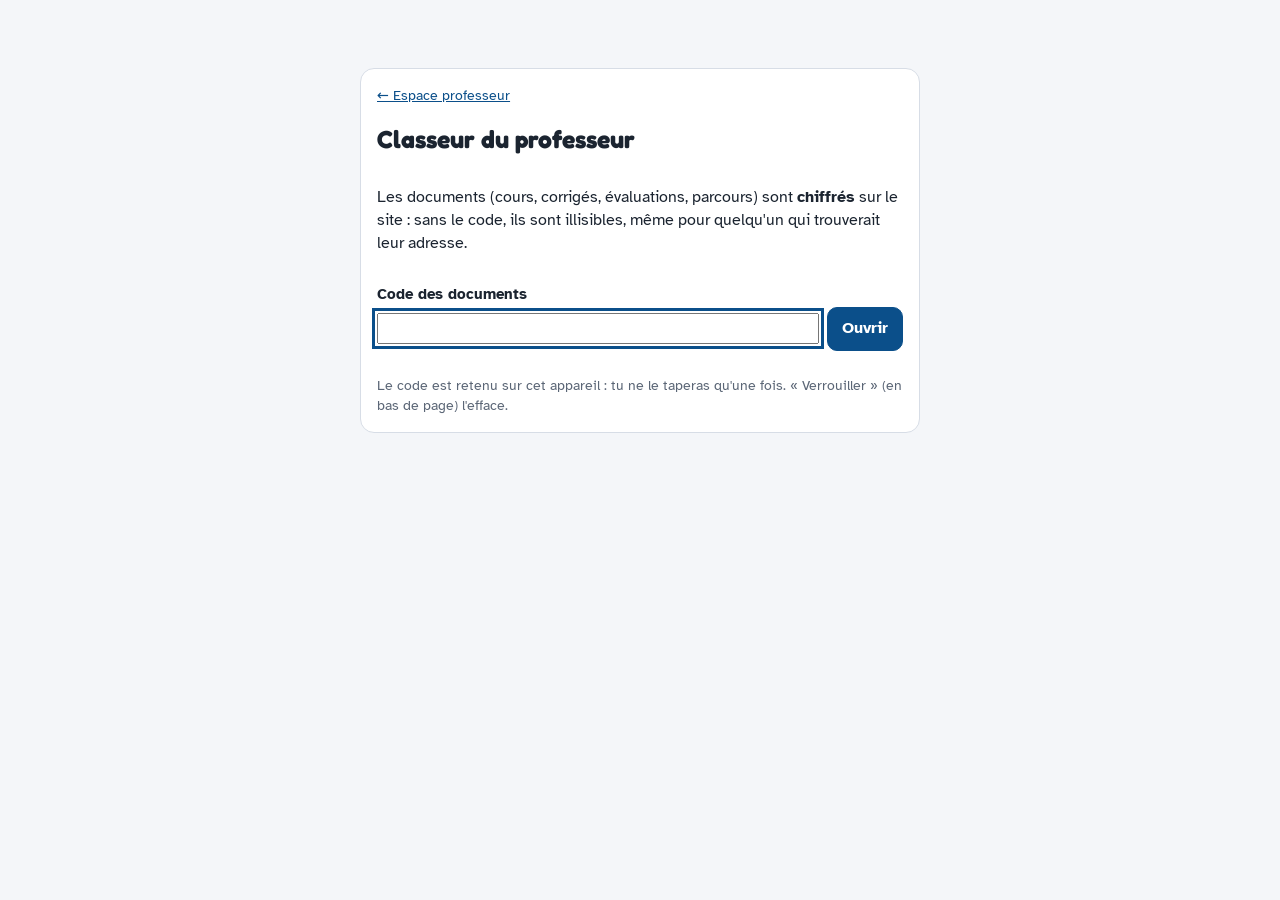
==== commit a28441b2: "Add files via upload" ====
--- a/classeur.html
+++ b/classeur.html
@@ -605,7 +605,8 @@
 const KEYSTORE="revisions6e-classeur-cle";
 let cryptoKey=null,cleInfo=null;
 const b64u8=(t)=>Uint8Array.from(atob(t),(c)=>c.charCodeAt(0));
-async function loadInfo(){if(cleInfo)return cleInfo;const r=await fetch("docs/cle.json",{cache:"no-store"});if(!r.ok)throw new Error("cle.json introuvable");cleInfo=await r.json();return cleInfo}
+const CLE_INFO={"v": 1, "salt": "co1WBel0HO7XmpH86L6uRA==", "iter": 250000, "test": "XvAkhcTnUR9GIa+UfnNSEINsJGs/dQUV83ceL89g4FiurNvDRHZl"}; /* sel et témoin du chiffrement (ne contient pas le code) */
+async function loadInfo(){return cleInfo||(cleInfo=CLE_INFO)}
 async function deriveKey(code){
   const info=await loadInfo();
   const base=await crypto.subtle.importKey("raw",new TextEncoder().encode(code),"PBKDF2",false,["deriveKey"]);
@@ -625,7 +626,8 @@
   return false;
 }
 async function connect(){
-  if(!window.crypto||!crypto.subtle){$("#gate").hidden=false;$("#gateMsg").textContent="Ce navigateur ne sait pas déchiffrer les documents. Ouvre le site en https (adresse GitHub Pages), pas depuis un fichier.";return}
+  if(!window.crypto||!crypto.subtle){$("#gate").hidden=false;$("#gateMsg").textContent=location.protocol==="file:"?"La page est ouverte depuis ton ordinateur : le navigateur refuse alors de déchiffrer. Ouvre-la depuis l'adresse du site en ligne (https://…github.io/…/classeur.html).":"Ce navigateur ne sait pas déchiffrer les documents : essaie avec Chrome, Edge, Firefox ou Safari à jour.";return}
+  fetch("docs/cle.json",{cache:"no-store"}).then(r=>{if(!r.ok)setStatus("⚠ Le dossier docs n'est pas sur GitHub : les documents ne pourront pas s'ouvrir. Dépose le dossier docs entier.")}).catch(()=>{});
   let ok=false;try{ok=await restoreKey()}catch(e){}
   if(ok)start();else{$("#gate").hidden=false;$("#gateCode").focus()}
 }
@@ -646,7 +648,8 @@
 async function getBytes(path){
   if(pdfCache[path])return pdfCache[path];
   if(!cryptoKey)throw new Error("verrouillé");
-  const r=await fetch(path.replace(/\.pdf$/,".bin"));if(!r.ok)throw new Error("introuvable");
+  let r;try{r=await fetch(path.replace(/\.pdf$/,".bin"))}catch(e){throw new Error(location.protocol==="file:"?"fichier":"reseau")}
+  if(!r.ok)throw new Error(r.status===404?"absent":"reseau");
   const b=await decryptBytes(cryptoKey,new Uint8Array(await r.arrayBuffer()));pdfCache[path]=b;return b;
 }
 /** ouvre le PDF dans un nouvel onglet (lecture, impression) ; la fenêtre est ouverte tout de suite pour éviter le bloqueur */
@@ -662,7 +665,13 @@
 async function telecharger(key,win){
   const d=DOCS[key];if(!d)return;
   try{setStatus("Préparation de « "+d.label+" »…");const b=await getBytes(d.path);show(win,d.path.split("/").pop(),b)}
-  catch(e){if(win)win.close();setStatus("Impossible de charger « "+d.label+" ».")}
+  catch(e){if(win)win.close();setStatus(docErr(e,d.label))}
+}
+function docErr(e,label){
+  const m=e&&e.message;
+  if(m==="fichier")return "« "+label+" » : la page est ouverte depuis ton ordinateur. Les documents ne s'ouvrent que depuis l'adresse du site en ligne (https://…github.io/…).";
+  if(m==="absent")return "« "+label+" » est introuvable : le dossier docs n'est pas (ou pas entièrement) sur GitHub. Dépose le dossier docs entier, avec son sous-dossier parcours.";
+  return "Impossible de charger « "+label+" » (connexion ?).";
 }
 /* ---------- liens de devoir du site (mêmes réglages que l'Espace professeur) ---------- */
 function parsePrefill(url){const m=String(url).match(/forms\/d\/e\/([\w-]+)\/(?:viewform|formResponse)/);if(!m)return null;const entries=[...String(url).matchAll(/entry\.(\d+)=/g)].map((x)=>x[1]);return {id:m[1],entries}}
@@ -912,7 +921,7 @@
   if(t.dataset.point){ui.point=+t.dataset.point;saveUi();render();return}
   if(t.dataset.mode){ui.mode=t.dataset.mode;saveUi();render();return}
   if(t.dataset.doc){telecharger(t.dataset.doc,openWin());return}
-  if(t.dataset.pdoc){const k=t.dataset.pdoc,w=openWin();getBytes("docs/parcours/P"+k+".pdf").then(b=>save("Parcours_point"+k[0]+"_"+({R:"Je_reprends",E:"Je_m_entraine",D:"Je_releve_un_defi"})[k[1]]+".pdf",b,w)).catch(()=>{if(w)w.close();setStatus("Impossible de charger ce parcours.")});return}
+  if(t.dataset.pdoc){const k=t.dataset.pdoc,w=openWin();getBytes("docs/parcours/P"+k+".pdf").then(b=>save("Parcours_point"+k[0]+"_"+({R:"Je_reprends",E:"Je_m_entraine",D:"Je_releve_un_defi"})[k[1]]+".pdf",b,w)).catch(e=>{if(w)w.close();setStatus(docErr(e,"ce parcours"))});return}
   if(t.dataset.copylink){const v=t.dataset.copylink;(navigator.clipboard?navigator.clipboard.writeText(v):Promise.reject()).then(()=>{t.textContent="Copié ✓";setTimeout(()=>{t.textContent="Copier le lien seul"},1500)}).catch(()=>{prompt("Copie ce lien :",v)});return}
   if(t.dataset.copy){copierDevoirs(t.dataset.copy,t);return}
   if(t.dataset.copyc){const c=cur(),i=+t.dataset.copyc,P=plan(c);copierHtml(devoirsCreneau(c,P,i).html,t,"devc-"+P.cr[i].id);return}
@@ -973,7 +982,7 @@
 $("#gateGo").addEventListener("click",async()=>{
   const v=$("#gateCode").value;if(!v.trim())return;
   $("#gateMsg").textContent="Vérification…";
-  let ok=false;try{ok=await unlock(v)}catch(e){$("#gateMsg").textContent="Impossible de lire docs/cle.json : le dossier docs est-il bien en ligne ?";return}
+  let ok=false;try{ok=await unlock(v)}catch(e){$("#gateMsg").textContent="Ce navigateur n'arrive pas à vérifier le code ("+(location.protocol==="file:"?"page ouverte depuis l'ordinateur : ouvre-la depuis l'adresse du site en ligne":"essaie avec Chrome, Edge, Firefox ou Safari à jour")+").";return}
   if(ok){$("#gateCode").value="";$("#gateMsg").textContent="";start()}else $("#gateMsg").textContent="Code incorrect.";
 });
 $("#gateCode").addEventListener("keydown",e=>{if(e.key==="Enter")$("#gateGo").click()});
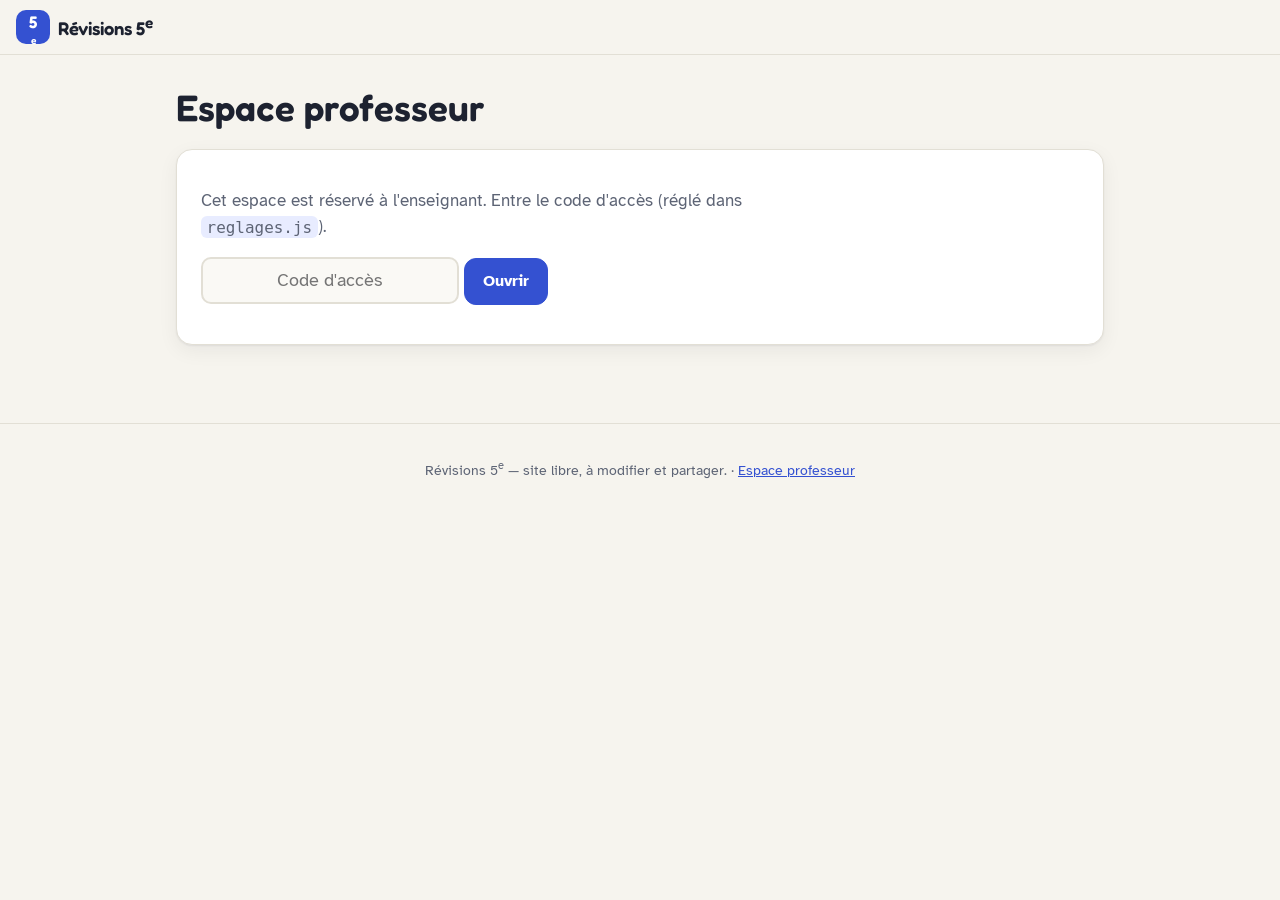
==== commit 90bc3180: "Add files via upload" ====
--- a/classeur.html
+++ b/classeur.html
@@ -1,21 +1,22 @@
 <!doctype html>
 <html lang="fr">
 <head>
+<style id="gate-hide">html{visibility:hidden}</style>
+<script src="reglages.js"></script>
+<script>(function(){var c=(window.REGLAGES&&window.REGLAGES.codeProf)||'prof5e',ok=false;try{ok=localStorage.getItem('revisions5e-prof')===String(c).trim().toLowerCase()+':ok';}catch(e){}
+if(!ok){location.replace('index.html#/prof');}else{var s=document.getElementById('gate-hide');if(s)s.remove();}})();</script>
 <meta charset="utf-8">
 <meta name="viewport" content="width=device-width, initial-scale=1">
 <meta name="robots" content="noindex, nofollow">
-<title>Classeur du professeur — Révisions 6e</title>
+<title>Classeur du professeur — Révisions 5e</title>
 <link rel="preconnect" href="https://fonts.googleapis.com">
 <link rel="preconnect" href="https://fonts.gstatic.com" crossorigin>
 <link rel="stylesheet" href="https://fonts.googleapis.com/css2?family=Atkinson+Hyperlegible:wght@400;700&family=Fredoka:wght@500;600&display=swap">
-<script src="vendor/pdf-lib.min.js"></script>
-</body>
-</html>
 <style>
-/* Layout : barre de classe + onglets (Séances, Groupes, Documents). Séances = cartes repliables par chapitre ; Groupes = grille élèves × 6 points + génération du PDF nominatif. */
+/* Classeur 5e : barre de classe + onglets (Par créneau, Par chapitre, Plickers, Devoirs, Vue d'ensemble). */
 :root{
   --bg:#f4f6f9; --surface:#ffffff; --ink:#1b2430; --muted:#5b6676; --line:#d7dde6;
-  --accent:#0b4f8a; --accent-soft:#e2ecf7;
+  --accent:#0e6b5c; --accent-soft:#dff1ed;
   --rep:#1e7f45; --rep-soft:#ddf1e4;
   --ent:#0b4f8a; --ent-soft:#dde9f6;
   --def:#6c3483; --def-soft:#efe2f5;
@@ -25,17 +26,12 @@
 }
 @media (prefers-color-scheme: dark){:root:not([data-theme="light"]){
   --bg:#11161d; --surface:#19212b; --ink:#e8edf3; --muted:#9ba7b6; --line:#2c3846;
-  --accent:#7fb3e6; --accent-soft:#1d2e42;
+  --accent:#5fd4c1; --accent-soft:#17352f;
   --rep:#5fcf8c; --rep-soft:#173426; --ent:#7fb3e6; --ent-soft:#18304a; --def:#c895e0; --def-soft:#33213d;
   --ok:#e3b45a; --danger:#ff7b72; --done:#5fcf8c; color-scheme:dark}}
-:root[data-theme="dark"]{
-  --bg:#11161d; --surface:#19212b; --ink:#e8edf3; --muted:#9ba7b6; --line:#2c3846;
-  --accent:#7fb3e6; --accent-soft:#1d2e42;
-  --rep:#5fcf8c; --rep-soft:#173426; --ent:#7fb3e6; --ent-soft:#18304a; --def:#c895e0; --def-soft:#33213d;
-  --ok:#e3b45a; --danger:#ff7b72; --done:#5fcf8c; color-scheme:dark}
 *{box-sizing:border-box}
 [hidden]{display:none!important}
-body{background:var(--bg);color:var(--ink);font-family:var(--f-body);font-size:16px;line-height:1.45;
+body{background:var(--bg);color:var(--ink);font-family:var(--f-body);font-size:16px;line-height:1.45;margin:0;
   padding-left:max(16px,env(safe-area-inset-left,0px));padding-right:max(16px,env(safe-area-inset-right,0px));padding-block:20px 48px}
 .wrap{max-width:1100px;margin:0 auto;display:flex;flex-direction:column;gap:16px}
 h1,h2,h3{font-family:var(--f-display);text-wrap:balance;margin:0}
@@ -45,31 +41,33 @@
 button,select,input,textarea{font:inherit;color:inherit}
 button{cursor:pointer}
 :focus-visible{outline:3px solid var(--accent);outline-offset:2px}
+a{color:var(--accent)}
 .top{display:flex;flex-wrap:wrap;gap:12px;align-items:center;justify-content:space-between}
 .status{font-size:.85rem;color:var(--muted)}
+.backlinks{font-size:.9rem;margin:0 0 4px}
 .bar,.row{display:flex;flex-wrap:wrap;gap:8px;align-items:center}
 .chip{border:1px solid var(--line);background:var(--surface);border-radius:999px;padding:8px 14px;min-height:44px}
 .chip[aria-pressed="true"]{background:var(--accent);border-color:var(--accent);color:var(--surface);font-weight:700}
-.btn{border:1px solid var(--line);background:var(--surface);border-radius:10px;padding:8px 14px;min-height:44px}
+.btn{border:1px solid var(--line);background:var(--surface);border-radius:10px;padding:8px 14px;min-height:44px;text-decoration:none;color:var(--ink);display:inline-flex;align-items:center}
 .btn.primary{background:var(--accent);border-color:var(--accent);color:var(--surface);font-weight:700}
 .btn.danger{color:var(--danger);border-color:var(--danger)}
 .btn.small{min-height:38px;padding:6px 10px;font-size:.92rem}
+.mini{border:1px solid var(--line);background:var(--bg);border-radius:8px;padding:2px 8px;font-size:.78rem;color:var(--muted);min-height:26px}
+.mini:hover{border-color:var(--accent);color:var(--accent)}
 .tabs{display:flex;gap:4px;border-bottom:2px solid var(--line);overflow-x:auto}
 .tabs button{border:0;background:transparent;padding:10px 16px;min-height:44px;font-family:var(--f-display);font-weight:500;color:var(--muted);border-bottom:3px solid transparent;margin-bottom:-2px;white-space:nowrap}
 .tabs button[aria-selected="true"]{color:var(--accent);border-bottom-color:var(--accent);font-weight:700}
-.seg{display:inline-flex;border:1px solid var(--line);border-radius:12px;overflow:hidden;background:var(--surface)}
+.seg{display:inline-flex;flex-wrap:wrap;border:1px solid var(--line);border-radius:12px;overflow:hidden;background:var(--surface)}
 .seg button{border:0;background:transparent;padding:10px 14px;min-height:44px}
 .seg button[aria-pressed="true"]{background:var(--accent-soft);font-weight:700;color:var(--accent)}
 .panel{background:var(--surface);border:1px solid var(--line);border-radius:14px;padding:16px;display:flex;flex-direction:column;gap:12px;min-width:0}
 .hint{font-size:.9rem;color:var(--muted);margin:0}
 .warn{font-size:.9rem;color:var(--danger);margin:0}
 label{font-weight:700;font-size:.95rem}
-input[type=text],input[type=url],input[type=date],textarea{width:100%;border:1px solid var(--line);border-radius:10px;padding:10px 12px;background:var(--bg)}
-input[type=date]{width:auto}
-textarea{min-height:220px;resize:vertical}
+input[type=text],input[type=url],textarea{width:100%;border:1px solid var(--line);border-radius:10px;padding:10px 12px;background:var(--bg)}
+input[type=date]{border:1px solid var(--line);border-radius:10px;padding:8px 10px;background:var(--bg)}
+select{border:1px solid var(--line);border-radius:8px;padding:6px 8px;background:var(--bg);min-height:38px}
 .confirm{border:1px solid var(--danger);border-radius:10px;padding:10px 12px;display:flex;flex-wrap:wrap;gap:10px;align-items:center}
-
-/* progression */
 .progress{display:flex;align-items:center;gap:12px;flex-wrap:wrap}
 .meter{flex:1 1 200px;height:12px;border-radius:999px;background:var(--bg);border:1px solid var(--line);overflow:hidden}
 .meter i{display:block;height:100%;background:var(--done)}
@@ -78,930 +76,972 @@
 details.seance{background:var(--surface);border:1px solid var(--line);border-radius:12px;min-width:0}
 details.seance[open]{border-color:var(--accent)}
 details.seance.done{opacity:.86}
-details.seance>summary{list-style:none;cursor:pointer;padding:12px 14px;display:flex;gap:12px;align-items:center}
+details.seance>summary{list-style:none;cursor:pointer;padding:12px 14px;display:flex;gap:12px;align-items:center;flex-wrap:wrap}
 details.seance>summary::-webkit-details-marker{display:none}
-.sid{font-family:var(--f-display);font-weight:700;font-variant-numeric:tabular-nums;min-width:3.2em;color:var(--accent)}
-.stitle{flex:1;min-width:0}
+.sid{font-family:var(--f-display);font-weight:700;font-variant-numeric:tabular-nums;min-width:4.6em;color:var(--accent)}
+.stitle{flex:1;min-width:200px}
 .stitle small{display:block;color:var(--muted);font-size:.85rem}
 .tag{font-size:.75rem;font-weight:700;border-radius:999px;padding:3px 9px;white-space:nowrap;border:1px solid currentColor}
-.tag.billet{color:var(--ok)}
-.tag.parc{color:var(--def)}
-.tag.eval{color:var(--danger)}
-.tag.fait{color:var(--done)}
+.tag.fait{color:var(--done)} .tag.eval{color:var(--danger)} .tag.extra{color:var(--accent)} .tag.plk{color:var(--ent)} .tag.dev{color:var(--def)}
+.tag .x{border:0;background:transparent;font-size:1rem;line-height:1;padding:0 2px;color:var(--muted)}
 .sbody{padding:0 14px 14px;display:flex;flex-direction:column;gap:12px}
 .sgrid{display:grid;grid-template-columns:repeat(auto-fit,minmax(260px,1fr));gap:12px}
 .box{border:1px solid var(--line);border-radius:10px;padding:12px;display:flex;flex-direction:column;gap:8px;min-width:0}
 .box h3{font-size:.85rem;text-transform:uppercase;letter-spacing:.05em;color:var(--muted)}
-.docs{display:flex;flex-wrap:wrap;gap:6px}
-.doc{border:1px solid var(--line);background:var(--bg);border-radius:8px;padding:6px 10px;min-height:38px;font-size:.9rem;text-align:left}
-.doc b{font-weight:700}
 .devoir{background:var(--bg);border-radius:8px;padding:10px 12px;line-height:1.55}
-.devoir p{margin:0 0 4px}
+.devoir p{margin:0 0 6px}
+.act p{margin:0 0 6px} .act ul{margin:0 0 6px;padding-left:20px}
 .now{font-family:var(--f-display);font-size:1.05rem;margin:0;padding:10px 12px;border-radius:10px;background:var(--accent-soft);color:var(--ink)}
 .now b{color:var(--accent)}
-.repere{font-weight:700;color:var(--accent)}
-.tag.extra{color:var(--accent)}
 ol.deroule{list-style:none;margin:0;padding:0;display:flex;flex-direction:column;gap:4px}
 ol.deroule li{display:flex;gap:10px;align-items:baseline;padding:4px 8px;border-radius:8px;border-left:4px solid var(--line);background:var(--bg)}
 ol.deroule .tps{font-variant-numeric:tabular-nums;color:var(--muted);min-width:4.6em;font-size:.9rem}
 ol.deroule .lib{font-weight:700;margin-right:4px}
-ol.deroule li.y-v{border-left-color:var(--danger)} ol.deroule li.y-p{border-left-color:var(--def)} ol.deroule li.y-b{border-left-color:var(--ok)} ol.deroule li.y-e{border-left-color:var(--rep)}
+ol.deroule li.y-v{border-left-color:var(--danger)} ol.deroule li.y-q{border-left-color:var(--ent)} ol.deroule li.y-a{border-left-color:var(--def)} ol.deroule li.y-e{border-left-color:var(--rep)}
 .edt{border:1px solid var(--line);border-radius:12px;padding:12px;display:flex;flex-direction:column;gap:10px}
 .edtrows{display:flex;flex-direction:column;gap:8px}
-.seg{flex-wrap:wrap}
-select{border:1px solid var(--line);border-radius:8px;padding:6px 8px;background:var(--bg);min-height:38px}
 .check{display:flex;gap:10px;align-items:center;flex-wrap:wrap}
-.check input[type=checkbox]{width:22px;height:22px;accent-color:var(--done)}
-
-/* grille */
-.summary{display:grid;grid-template-columns:repeat(auto-fit,minmax(140px,1fr));gap:10px}
-.count{border-radius:12px;padding:12px 14px;display:flex;flex-direction:column;gap:2px}
-.count b{font-family:var(--f-display);font-size:2rem;line-height:1;font-variant-numeric:tabular-nums}
-.count span{font-size:.9rem}
-.c-R{background:var(--rep-soft);color:var(--rep)}
-.c-E{background:var(--ent-soft);color:var(--ent)}
-.c-D{background:var(--def-soft);color:var(--def)}
-.c-0{background:var(--bg);color:var(--muted);border:1px dashed var(--line)}
-.legend{display:flex;flex-wrap:wrap;gap:14px;font-size:.9rem;color:var(--muted)}
-.legend i{display:inline-block;width:26px;height:22px;border-radius:6px;vertical-align:middle;margin-right:6px;font-style:normal;text-align:center;font-weight:700;line-height:22px;font-size:.8rem}
+details.inner>summary{cursor:pointer;font-weight:700;color:var(--accent);padding:4px 0}
+.quiz{display:flex;flex-direction:column;gap:10px;padding-top:6px}
+.qz{border:1px solid var(--line);border-radius:10px;padding:8px 10px;background:var(--bg)}
+.qline{display:flex;gap:8px;align-items:baseline;flex-wrap:wrap}
+.qn{font-family:var(--f-display);font-weight:700;color:var(--accent)}
+.qt{flex:1;min-width:200px;font-weight:700}
+ul.qopts{list-style:none;margin:6px 0 0;padding:0;display:grid;grid-template-columns:repeat(auto-fit,minmax(220px,1fr));gap:4px 12px}
+ul.qopts li{display:flex;gap:8px;align-items:baseline;flex-wrap:wrap}
+ul.qopts li b{color:var(--ent)}
+ul.qopts li.good span:not(.chk){font-weight:700}
+.chk{color:var(--done);font-weight:700}
+ul.lignes{list-style:none;margin:0;padding:0;display:flex;flex-direction:column;gap:4px}
+ul.lignes li{display:flex;gap:10px;align-items:baseline;flex-wrap:wrap;padding:4px 8px;border-radius:8px;background:var(--bg)}
+.empty{text-align:center;padding:28px 16px;display:flex;flex-direction:column;gap:12px;align-items:center}
+.empty p{max-width:56ch;margin:0}
 .scroll{overflow-x:auto;border:1px solid var(--line);border-radius:14px;background:var(--surface)}
-table{border-collapse:separate;border-spacing:0;width:100%;min-width:640px}
-th,td{border-bottom:1px solid var(--line);padding:4px;text-align:center}
-thead th{background:var(--surface);vertical-align:bottom}
-th.name,td.name{text-align:left;position:sticky;left:0;background:var(--surface);z-index:2;padding:6px 12px;min-width:150px;max-width:220px;border-right:1px solid var(--line)}
-td.name{font-weight:700;overflow-wrap:anywhere}
-td.name small{color:var(--muted);font-weight:400;font-variant-numeric:tabular-nums;margin-right:6px}
-.colhead{width:100%;border:0;background:transparent;border-radius:10px;padding:6px 4px;display:flex;flex-direction:column;align-items:center;gap:1px;min-height:60px}
-.colhead .n{font-family:var(--f-display);font-weight:700;font-size:1.05rem}
-.colhead .t{font-size:.75rem;color:var(--muted);line-height:1.15}
-.colhead .s{font-size:.72rem;color:var(--muted);font-variant-numeric:tabular-nums}
-.colhead[aria-pressed="true"]{background:var(--accent-soft)}
-.colhead[aria-pressed="true"] .n{color:var(--accent)}
-td.sel{background:var(--accent-soft)}
-.cell{width:100%;min-width:64px;height:46px;border-radius:10px;border:1.5px dashed var(--line);background:transparent;font-weight:700;font-size:1rem;position:relative}
-.cell.R{background:var(--rep-soft);border:1.5px solid var(--rep);color:var(--rep)}
-.cell.E{background:var(--ent-soft);border:1.5px solid var(--ent);color:var(--ent)}
-.cell.D{background:var(--def-soft);border:1.5px solid var(--def);color:var(--def)}
-.cell .tick{position:absolute;top:2px;right:5px;font-size:.85rem;color:var(--ok)}
-tfoot td{font-size:.8rem;color:var(--muted);font-variant-numeric:tabular-nums;border-bottom:0;line-height:1.3}
-tfoot b.R{color:var(--rep)} tfoot b.E{color:var(--ent)} tfoot b.D{color:var(--def)}
-ol.ordre{margin:0;padding-left:28px;columns:2 220px;column-gap:24px}
-ol.ordre li{break-inside:avoid;padding:2px 0}
-ol.ordre .g{font-weight:700;font-size:.8rem;border-radius:6px;padding:1px 6px;margin-left:6px}
-.empty{text-align:center;padding:28px 16px;display:flex;flex-direction:column;gap:12px;align-items:center}
-.empty p{max-width:52ch;margin:0}
-.docgroup{display:flex;flex-direction:column;gap:8px}
-@media (max-width:520px){h1{font-size:1.3rem}.count b{font-size:1.6rem}details.seance>summary{flex-wrap:wrap}}
-@media (prefers-reduced-motion:no-preference){.cell{transition:background-color .12s,border-color .12s}}
-.backlinks{font-size:.9rem;margin:0 0 4px}
-.backlinks a{color:var(--accent)}
-.gate{max-width:560px;margin:40px auto}
-.gate input[type=password]{font-size:1.1rem}
-.linkrow{display:flex;flex-wrap:wrap;gap:8px;align-items:center;font-size:.92rem}
-.linkrow code{background:var(--bg);border:1px solid var(--line);border-radius:8px;padding:4px 8px;word-break:break-all;font-size:.82rem;max-width:100%}
+table.ov{border-collapse:collapse;width:100%;min-width:760px;font-size:.92rem}
+table.ov th,table.ov td{border-bottom:1px solid var(--line);padding:6px 8px;text-align:left;vertical-align:top}
+table.ov thead th{background:var(--accent-soft)}
+table.ov tr.dn td{color:var(--muted)}
 .filebtn{position:relative;overflow:hidden}
 .filebtn input{position:absolute;inset:0;opacity:0;cursor:pointer}
+@media (max-width:520px){h1{font-size:1.3rem}details.seance>summary{flex-wrap:wrap}}
+@media print{
+  body{background:#fff;color:#000;padding:0}
+  .noprint,.tabs,.bar,.backlinks,#manage,.savebox,.status{display:none!important}
+  .panel,.scroll{border:0;padding:0}
+  table.ov{min-width:0;font-size:11pt}
+}
 </style>
 </head>
 <body>
 <div class="wrap">
-  <div id="gate" class="panel gate" hidden>
-    <p class="backlinks"><a href="index.html#/prof">← Espace professeur</a></p>
-    <h1>Classeur du professeur</h1>
-    <p>Les documents (cours, corrigés, évaluations, parcours) sont <b>chiffrés</b> sur le site : sans le code, ils sont illisibles, même pour quelqu'un qui trouverait leur adresse.</p>
-    <div><label for="gateCode">Code des documents</label>
-    <div class="row"><input type="password" id="gateCode" autocomplete="off" style="flex:1 1 220px"><button class="btn primary" id="gateGo">Ouvrir</button></div></div>
-    <p class="warn" id="gateMsg" aria-live="polite"></p>
-    <p class="hint">Le code est retenu sur cet appareil : tu ne le taperas qu'une fois. « Verrouiller » (en bas de page) l'efface.</p>
-  </div>
-  <div id="app" hidden>
   <div class="top">
     <div>
-      <p class="backlinks"><a href="index.html#/prof">← Espace professeur</a> · <a href="index.html">Site des élèves</a></p>
-      <h1>Classeur · Période 2</h1>
-      <div class="status" id="status" aria-live="polite">Chargement…</div>
+      <p class="backlinks"><a href="index.html#/prof">← Espace professeur</a> · <a href="index.html">Retour au site</a></p>
+      <h1>Classeur · 5e · du 4 novembre au 17 décembre</h1>
     </div>
-    <div class="bar" id="classBar"></div>
+    <div class="status" id="status" aria-live="polite">Chargement…</div>
   </div>
+  <div class="bar" id="classBar"></div>
   <div id="manage" class="panel" hidden></div>
   <div class="tabs" role="tablist" id="tabs"></div>
   <div id="main"></div>
-  <div class="panel" style="margin-top:8px">
+  <div class="panel savebox">
     <h2>Sauvegarde</h2>
-    <p class="hint">Tes classes, groupes et progressions sont enregistrés <b>sur cet appareil seulement</b> (rien n'est envoyé sur Internet). Fais de temps en temps une sauvegarde : si le navigateur efface ses données, tu pourras tout restaurer.</p>
+    <p class="hint">Tes classes et ton suivi sont enregistrés dans ce navigateur, sur cet appareil. Pour les garder ailleurs ou les passer sur un autre appareil, fais une sauvegarde dans un fichier.</p>
     <div class="row"><button class="btn" id="btnExport">💾 Sauvegarder dans un fichier</button>
-    <label class="btn filebtn">📂 Restaurer une sauvegarde<input type="file" id="fileImport" accept="application/json,.json"></label>
-    <button class="btn danger" id="btnLock">🔒 Verrouiller (oublier le code sur cet appareil)</button></div>
-  </div>
+    <label class="btn filebtn">📂 Restaurer une sauvegarde<input type="file" id="fileImport" accept="application/json,.json"></label></div>
   </div>
 </div>
-
 <script>
-/* ======================= DONNÉES DE LA PÉRIODE ======================= */
-const D=(label,path,sub)=>({label,path,sub:sub||""});
-const DOCS={
- coursO:D("Cours Opérations","docs/Operations_eleve.pdf","élève"),coursOp:D("Cours Opérations","docs/Operations_enseignant.pdf","à projeter"),
- coursA:D("Cours Angles","docs/Angles_eleve.pdf","élève"),coursAp:D("Cours Angles","docs/Angles_enseignant.pdf","à projeter"),
- coursT:D("Cours Triangles","docs/Triangles_eleve.pdf","élève"),coursTp:D("Cours Triangles","docs/Triangles_enseignant.pdf","à projeter"),
- actO:D("Activités Opérations","docs/Activites_Operations_eleve.pdf","élève"),actOc:D("Activités Opérations","docs/Activites_Operations_enseignant.pdf","corrigé"),
- actA:D("Activités Angles","docs/Activites_Angles_eleve.pdf","élève"),actAc:D("Activités Angles","docs/Activites_Angles_enseignant.pdf","corrigé"),
- actT:D("Activités Triangles","docs/Activites_Triangles_eleve.pdf","élève"),actTc:D("Activités Triangles","docs/Activites_Triangles_enseignant.pdf","corrigé"),
- projO:D("Écrans Opérations","docs/Projection_Operations.pdf","à projeter"),projA:D("Écrans Angles (estimathon)","docs/Projection_Angles.pdf","à projeter"),
- billets:D("Billets de sortie","docs/Billets_eleve.pdf","à couper"),billetsC:D("Billets de sortie","docs/Billets_enseignant.pdf","corrigé"),
- parcO:D("Parcours Opérations","docs/Parcours_Operations_enseignant.pdf","corrigé + organisation"),
- parcA:D("Parcours Angles","docs/Parcours_Angles_enseignant.pdf","corrigé + organisation"),
- parcT:D("Parcours Triangles","docs/Parcours_Triangles_enseignant.pdf","corrigé + organisation"),
- evalO:D("Évaluation Opérations","docs/Eval_Operations_eleve.pdf","élève"),evalOc:D("Évaluation Opérations","docs/Eval_Operations_enseignant.pdf","corrigé"),
- evalA:D("Évaluation Angles","docs/Eval_Angles_eleve.pdf","élève"),evalAc:D("Évaluation Angles","docs/Eval_Angles_enseignant.pdf","corrigé"),
- evalT:D("Évaluation Triangles","docs/Eval_Triangles_eleve.pdf","élève"),evalTc:D("Évaluation Triangles","docs/Eval_Triangles_enseignant.pdf","corrigé"),
- rappo:D("Le rapporteur","docs/Le_rapporteur.pdf","ton document"),
- oeuvre:D("Crée ton œuvre d'art","docs/Cree_ton_oeuvre_d_art.pdf","ton document"),
- multcur:D("Multiplications curieuses","docs/Multiplications_curieuses.pdf","ton document"),
+/* =========================================================
+   CLASSEUR 5e — données de la période et moteur de planification
+   (15 séances de 1h30 : mer. 4 nov. → jeu. 17 déc. 2026)
+   Ordre : Proportionnalité → Angles → Fractions 2 → Divisibilité.
+   Le moteur est celui du classeur 6e : les séances forment un « flux » de blocs minutés
+   que les créneaux de la classe consomment dans l'ordre ; si un créneau est annulé ou
+   pas fini, la suite se décale, et les temps d'exercices (blocs souples) se raccourcissent.
+   ========================================================= */
+const B = (m, y, t, o) => Object.assign({ m, y, t }, o || {});
+// y : r = cours / oral · a = activité, jeu · e = exercices (souple) · v = évaluation · q = Plickers
+
+const CH = {
+  prop: { nom: 'Proportionnalité (partie 1)', n: 1, site: 'proportionnalite', poids: '2 semaines' },
+  ang: { nom: 'Angles', n: 2, site: 'angles', poids: '1 semaine' },
+  fr: { nom: 'Fractions (partie 2)', n: 3, site: 'fractions2', poids: '1,5 semaine' },
+  div: { nom: 'Divisibilité', n: 4, site: 'divisibilite', poids: '1,5 semaine' },
 };
-const DOC_GROUPS=[
- ["Cours à trous",["coursO","coursOp","coursA","coursAp","coursT","coursTp"]],
- ["Activités",["actO","actOc","actA","actAc","actT","actTc","rappo","oeuvre","multcur"]],
- ["Écrans à projeter",["projO","projA"]],
- ["Différenciation",["billets","billetsC","parcO","parcA","parcT"]],
- ["Évaluations",["evalO","evalOc","evalA","evalAc","evalT","evalTc"]],
+
+/* pages du site (index.html) : [chapitre, page, libellé] */
+const PAGES = {
+  proportionnalite: { tableaux: 'Tableaux de proportionnalité', problemes: 'Problèmes', pourcentages: 'Pourcentages', echelles: 'Échelles, durées et vitesses' },
+  angles: { triangles: 'Angles dans un triangle', parallelisme: 'Angles et parallèles' },
+  fractions2: { denominateur: 'Même dénominateur', comparer: 'Comparer et encadrer', addsub: 'Additionner et soustraire' },
+  divisibilite: { division: 'Division euclidienne', multiples: 'Multiples et diviseurs', criteres: 'Critères et nombres premiers' },
+};
+
+const SEANCES = [
+  /* ============ PROPORTIONNALITÉ (2 semaines) ============ */
+  { id: 'N1', ch: 'prop', k: 'Proportionnalité · séance 1', t: 'Reconnaître un tableau de proportionnalité, coefficient',
+    cours: 'Partie 1 (1.1 et début du 1.2)', mat: 'calculatrice',
+    prep: 'Imprimer le cours à trous « Proportionnalité » (un par élève). Rien d\'autre.',
+    act: 'Thalès et la pyramide',
+    actD: '<p>Lire le texte d\'ouverture : « À l\'instant où mon ombre sera égale à ma taille, l\'ombre de la pyramide sera égale à sa hauteur. » Question : une perche de 1 m a une ombre de 80 cm ; un arbre a une ombre de 6 m. Quelle est sa hauteur ? Les élèves réalisent que <b>la hauteur et l\'ombre sont proportionnelles</b>.</p>',
+    b: [
+      B(8, 'q', 'Plickers (début) : prérequis, multiplier et diviser, vitesse de 6e'),
+      B(12, 'a', 'Accroche « Thalès et la pyramide » : ombre et hauteur'),
+      B(20, 'r', 'Cours à trous partie 1.1 : tableau de proportionnalité, coefficient, méthode « Reconnaître »'),
+      B(30, 'e', 'Cahier d\'activités : proportionnel ou non ?', { min: 10 }),
+      B(20, 'r', 'Cours à trous partie 1.2 : compléter un tableau (coefficient, ÷ coefficient)'),
+    ] },
+  { id: 'N2', ch: 'prop', k: 'Proportionnalité · séance 2', t: 'Les quatre méthodes, problèmes de proportionnalité',
+    cours: 'Partie 1.2', mat: 'calculatrice',
+    prep: 'Rien à imprimer. Quatre affiches ou quatre zones du tableau pour les groupes. Le devoir de cette séance est à donner en fin de journée.',
+    act: 'Violette va au cinéma',
+    actD: '<p>Situation du cours : « 4 places de cinéma coûtent 28 €. Combien coûtent 6 places ? » Quatre groupes, <b>une méthode chacun</b> : coefficient de proportionnalité, multiplication (× 1,5), addition (4 + 2), passage à l\'unité. Chaque groupe présente au tableau ; la classe compare et choisit la méthode la plus rapide selon les nombres.</p>',
+    b: [
+      B(8, 'r', 'Questions flash : × 1,5 ; × 0,25 ; ÷ 0,5'),
+      B(15, 'a', 'Activité « Violette va au cinéma » : une méthode par groupe'),
+      B(17, 'r', 'Cours à trous partie 1.2 : les quatre méthodes, synthèse'),
+      B(42, 'e', 'Cahier d\'activités : carrelage, location de voiture électrique, recettes', { min: 14 }),
+      B(8, 'q', 'Plickers (fin) : compléter un tableau de proportionnalité'),
+    ] },
+  { id: 'N3', ch: 'prop', k: 'Proportionnalité · séance 3', t: 'Les pourcentages',
+    cours: 'Partie 2', mat: 'calculatrice',
+    prep: 'Projeter la liste des 6 articles soldés (voir l\'activité). Ramasser les mesures de la chambre (devoir du jeudi précédent).',
+    act: 'Les soldes',
+    actD: '<p>Au tableau, six articles : <b>casque 80 € (−25 %) · jeu 45 € (−20 %) · sac 60 € (−30 %) · baskets 90 € (−40 %) · sweat 35 € (−10 %) · montre 120 € (−50 %)</b>. Les élèves calculent chaque prix soldé (sans calculatrice pour 10 %, 25 %, 50 %), puis classent les articles de la plus forte à la plus faible économie en euros.</p>',
+    b: [
+      B(6, 'r', 'Ramasser les mesures de la chambre ; correction rapide'),
+      B(14, 'a', 'Activité « Les soldes » : calculer les prix soldés'),
+      B(22, 'r', 'Cours à trous partie 2.1 : appliquer un pourcentage (72 % de 9 000 = 0,72 × 9 000)'),
+      B(18, 'r', 'Cours à trous partie 2.2 : calculer un pourcentage (351 sur 650 = 54 %)'),
+      B(22, 'e', 'Cahier d\'activités : pourcentages', { min: 10 }),
+      B(8, 'q', 'Plickers (fin) : pourcentages'),
+    ] },
+  { id: 'N4', ch: 'prop', k: 'Proportionnalité · séance 4', t: 'Les échelles : le plan de ma chambre',
+    cours: 'Partie 3.1', mat: 'règle graduée, papier quadrillé ou millimétré, crayons de couleur, calculatrice',
+    prep: 'Papier quadrillé ou millimétré (une feuille par élève). Les élèves ont leurs mesures de chambre (devoir du 5 novembre). Le devoir de cette séance (révision) est à donner en fin de journée.',
+    act: 'Le plan de ma chambre',
+    actD: '<p>Avec les mesures relevées à la maison (longueur et largeur de la chambre, trois meubles), chaque élève <b>choisit une échelle</b> (1/50 conseillée), calcule dans un tableau de proportionnalité les dimensions sur le plan, puis trace le plan à la règle sur papier quadrillé ou millimétré. Il indique l\'échelle et nomme les meubles.</p><p>Bilan : que se passe-t-il avec l\'échelle 1/10 ? avec 1/200 ? (feuille trop grande ou trop petite).</p>',
+    b: [
+      B(8, 'r', 'Questions flash : 10 %, 25 %, 50 % de 80, 120, 200'),
+      B(20, 'r', 'Cours à trous partie 3.1 : échelle 1/1000, appliquer une échelle, calculer une échelle'),
+      B(36, 'a', 'Activité « Le plan de ma chambre » : calculs et tracé à l\'échelle', { min: 20 }),
+      B(18, 'e', 'Cahier d\'activités : cartes et modèles réduits', { min: 6 }),
+      B(8, 'q', 'Plickers (fin) : échelles'),
+    ] },
+  { id: 'N5', ch: 'prop', k: 'Proportionnalité · révisions et évaluation', t: 'Durées et vitesse, puis évaluation Proportionnalité',
+    cours: 'Partie 3.2', mat: 'calculatrice',
+    prep: 'Imprimer l\'évaluation de Proportionnalité.',
+    act: '',
+    b: [
+      B(8, 'q', 'Plickers (début) : échelles, pourcentages, vitesse'),
+      B(12, 'r', 'Cours à trous partie 3.2 : durées et distances (12 km en trois quarts d\'heure)'),
+      B(29, 'e', 'Révisions : fiche bilan, exercices au choix, dernières questions', { min: 10 }),
+      B(41, 'v', 'Évaluation Proportionnalité (40 min) et ramassage', { g: 'Proportionnalité · évaluation' }),
+    ] },
+
+  /* ============ ANGLES (1 semaine) ============ */
+  { id: 'N6', ch: 'ang', k: 'Angles · séance 1', t: 'Somme des angles, triangles rectangle, équilatéral, isocèle',
+    cours: 'Parties 1 et 2', mat: 'ciseaux, rapporteur',
+    prep: 'Imprimer le cours à trous « Angles ». Chaque élève trace un triangle sur une feuille blanche. Le devoir de cette séance est à donner en fin de journée.',
+    act: 'Le triangle déchiré',
+    actD: '<p>Chaque élève trace un grand triangle (un aigu, un obtus), colore ses trois angles, <b>déchire</b> les trois coins et les place côte à côte sur une droite : ils forment un angle plat. Conclusion : A + B + C = 180°.</p>',
+    b: [
+      B(12, 'a', 'Activité « Le triangle déchiré » : trois angles qui forment un angle plat'),
+      B(14, 'r', 'Cours à trous partie 1 : la somme des angles est 180°, méthode « Appliquer la règle des 180° »'),
+      B(18, 'r', 'Cours à trous partie 2 : triangle rectangle (angles aigus = 90°), triangle équilatéral (60°)'),
+      B(16, 'r', 'Cours à trous partie 2 : triangle isocèle (angles à la base), méthode « nature du triangle ABC »'),
+      B(22, 'e', 'Cahier d\'activités : calculer des angles', { min: 10 }),
+      B(8, 'q', 'Plickers (fin) : angles d\'un triangle'),
+    ] },
+  { id: 'N7', ch: 'ang', k: 'Angles · séance 2', t: 'Angles alternes-internes, correspondants et parallélisme',
+    cours: 'Parties 3 et 4', mat: 'règle, équerre, rapporteur',
+    prep: 'Si possible, vidéoprojecteur pour une figure de deux parallèles et d\'une sécante.',
+    act: 'Les bandes parallèles',
+    actD: '<p>Chaque élève trace deux droites parallèles (règle et équerre) coupées par une sécante, numérote les 8 angles et les <b>mesure</b>. Il complète un tableau : quels angles sont égaux ? Conjecture écrite par la classe : les angles alternes-internes sont égaux, les angles correspondants sont égaux. Vérification avec une autre sécante.</p>',
+    b: [
+      B(8, 'q', 'Plickers (début) : 180° et triangles particuliers'),
+      B(6, 'r', 'Correction du devoir « Angles et triangles »'),
+      B(15, 'a', 'Activité « Les bandes parallèles » : mesurer 8 angles, conjecture'),
+      B(15, 'r', 'Cours à trous partie 3 : angles alternes-internes et correspondants (reconnaître)'),
+      B(16, 'r', 'Cours à trous partie 4 : propriétés de parallélisme (directes et réciproques), méthodes rédigées'),
+      B(30, 'e', 'Cahier d\'activités : calculer, prouver que deux droites sont parallèles', { min: 12 }),
+    ] },
+
+  /* ============ FRACTIONS 2 (1,5 semaine) ============ */
+  { id: 'N8', ch: 'fr', k: 'Fractions 2 · séance 1', t: 'Mettre au même dénominateur, comparer des fractions',
+    cours: 'Partie 1 et début de la partie 2', mat: 'bandes de papier, ciseaux, crayons de couleur',
+    prep: 'Imprimer le cours à trous « Fractions 2 ». Préparer des bandes de papier (environ 24 cm × 3 cm), 4 par élève. Le devoir de cette séance (révision Angles) est à donner en fin de journée.',
+    act: 'Qui a la plus grande part ?',
+    actD: '<p>Chaque élève reçoit 4 bandes identiques. Il plie en 2, 4, 8, puis en 3, 6, 12 et colorie <b>3/4, 5/8, 2/3 et 7/12</b>. En superposant les bandes il range les fractions.</p><p>Conclusion à écrire : pour comparer, on les met <b>au même dénominateur</b>, puis on compare les numérateurs.</p>',
+    b: [
+      B(7, 'r', 'Questions flash : fractions égales, simplifier (fractions 1)'),
+      B(15, 'r', 'Cours à trous partie 1 : mettre au même dénominateur (multiplier, ou diviser)'),
+      B(20, 'e', 'Cahier d\'activités : mettre au même dénominateur (dont un cas où l\'on divise)', { min: 8 }),
+      B(20, 'a', 'Activité « Qui a la plus grande part ? » (bandes de papier)'),
+      B(20, 'r', 'Cours à trous partie 2 : comparer deux fractions, méthode'),
+      B(8, 'q', 'Plickers (fin) : mettre au même dénominateur, comparer'),
+    ] },
+  { id: 'N9', ch: 'fr', k: 'Évaluation Angles · Fractions 2, séance 2', t: 'Évaluation Angles, puis encadrer une fraction',
+    cours: 'Partie 2 (encadrer)', mat: 'de quoi écrire',
+    prep: 'Imprimer l\'évaluation d\'Angles.',
+    act: '',
+    b: [
+      B(8, 'q', 'Plickers (début) : révision Angles avant l\'évaluation', { ch: 'ang', g: 'Angles · évaluation' }),
+      B(6, 'r', 'Correction du devoir de révision « Angles : l\'essentiel »', { ch: 'ang', g: 'Angles · évaluation' }),
+      B(41, 'v', 'Évaluation Angles (40 min) et ramassage', { ch: 'ang', g: 'Angles · évaluation' }),
+      B(12, 'r', 'Cours à trous partie 2 : encadrer une fraction par deux entiers consécutifs (18/5)', { g: 'Fractions 2 · séance 2' }),
+      B(23, 'e', 'Cahier d\'activités : comparer, ranger, encadrer', { g: 'Fractions 2 · séance 2', min: 8 }),
+    ] },
+  { id: 'N10', ch: 'fr', k: 'Fractions 2 · séance 3', t: 'Additionner et soustraire des fractions',
+    cours: 'Partie 3 (3.1 et 3.2)', mat: 'ardoise et feutre',
+    prep: 'Écrire au tableau les 12 résultats du bingo (voir l\'activité).',
+    act: 'Bingo des fractions',
+    actD: '<p>Au tableau, 12 résultats : <b>1/2 ; 3/4 ; 3/2 ; 5/6 ; 7/8 ; 1 ; 13/12 ; 5/4 ; 7/6 ; 2 ; 5/3 ; 1/4</b>. Chaque élève en choisit 9 et les place dans une grille 3 × 3.</p><p>Calculs à projeter, un par un : 1/4 + 1/4 · 1/2 + 1/4 · 3/4 + 3/4 · 1/3 + 1/2 · 3/8 + 1/2 · 5/6 + 1/6 · 7/12 + 1/2 · 3/4 + 1/2 · 1/2 + 2/3 · 5/4 + 3/4 · 1 + 2/3 · 3/4 − 1/2. Les élèves barrent le résultat s\'il est dans leur grille ; une ligne complète gagne (vérification au tableau).</p>',
+    b: [
+      B(8, 'r', 'Questions flash : comparer, encadrer'),
+      B(12, 'r', 'Cours à trous partie 3.1 : même dénominateur (4/5 + 7/5, 9/3 − 5/3)'),
+      B(18, 'r', 'Cours à trous partie 3.2, méthode 1 : une seule fraction à modifier (3/8 + 3/4, 4/5 + 1)'),
+      B(14, 'r', 'Cours à trous partie 3.2, méthode 2 : les deux fractions changent (7/6 + 3/4, 3/5 − 1/7)'),
+      B(18, 'e', 'Cahier d\'activités : additions et soustractions', { min: 8 }),
+      B(12, 'a', 'Jeu « Bingo des fractions »', { min: 0 }),
+      B(8, 'q', 'Plickers (fin) : additionner et soustraire'),
+    ] },
+  { id: 'N11', ch: 'div', k: 'Révisions Fractions · Divisibilité, séance 1', t: 'Révisions Fractions, puis division euclidienne',
+    cours: 'Divisibilité, partie 1.1', mat: 'jeu de cartes (un par groupe de 2), de quoi écrire',
+    prep: 'Un jeu de 32 ou 52 cartes par groupe de 2. Imprimer le cours à trous « Divisibilité ». Le devoir de cette séance (révision Fractions) est à donner en fin de journée.',
+    act: 'Bataille de fractions, puis « Combien de minibus ? »',
+    actD: '<p><b>1. Bataille de fractions.</b> Avec un jeu de cartes (as = 1, de 1 à 10 seulement) : chaque joueur retourne <b>deux cartes</b> et forme une fraction (une carte au numérateur, l\'autre au dénominateur). La <b>plus grande fraction</b> gagne les quatre cartes ; en cas d\'égalité, bataille. Les élèves doivent justifier en mettant au même dénominateur. Puis relais par équipes : une addition à chaque rang au tableau.</p><p><b>2. Entrée en Divisibilité : « Combien de minibus ? »</b> Au tableau : « 73 élèves partent en sortie. Chaque minibus a 8 places. Combien faut-il de minibus ? Combien de places restent vides ? » Les élèves cherchent seuls (ardoise), puis en binôme. À faire ressortir : 73 = 8 × 9 + 1, <b>il reste 1 élève</b> donc il faut <b>10</b> minibus (le reste se « lit » dans le contexte). Introduit dividende, diviseur, quotient, reste.</p>',
+    b: [
+      B(18, 'a', 'Jeu « Bataille de fractions », puis relais par équipes', { ch: 'fr', g: 'Fractions 2 · révisions', min: 8 }),
+      B(15, 'e', 'Fiche bilan Fractions et dernières questions', { ch: 'fr', g: 'Fractions 2 · révisions', min: 0 }),
+      B(12, 'a', 'Problème d\'entrée « Combien de minibus ? » (ardoise, puis binômes)', { g: 'Divisibilité · séance 1' }),
+      B(17, 'r', 'Cours à trous partie 1.1 : poser une division euclidienne, vocabulaire, égalité euclidienne', { g: 'Divisibilité · séance 1' }),
+      B(20, 'e', 'Cahier d\'activités : poser 4 divisions et écrire l\'égalité euclidienne', { g: 'Divisibilité · séance 1', min: 8 }),
+      B(8, 'q', 'Plickers (fin) : division euclidienne', { g: 'Divisibilité · séance 1' }),
+    ] },
+  { id: 'N12', ch: 'div', k: 'Évaluation Fractions · Divisibilité, séance 2', t: 'Évaluation Fractions, puis diviser par un décimal',
+    cours: 'Divisibilité, partie 1.2', mat: 'calculatrice (pour vérifier)',
+    prep: 'Imprimer l\'évaluation de Fractions.',
+    act: '',
+    b: [
+      B(8, 'q', 'Plickers (début) : révision Fractions avant l\'évaluation', { ch: 'fr', g: 'Fractions 2 · évaluation' }),
+      B(5, 'r', 'Correction du devoir de révision « Fractions : l\'essentiel »', { ch: 'fr', g: 'Fractions 2 · évaluation' }),
+      B(41, 'v', 'Évaluation Fractions 2 (40 min) et ramassage', { ch: 'fr', g: 'Fractions 2 · évaluation' }),
+      B(15, 'r', 'Cours à trous partie 1.2 : diviser par un nombre décimal (1,5 : 0,3)', { g: 'Divisibilité · séance 2' }),
+      B(21, 'e', 'Cahier d\'activités : 1,5 : 0,3 ; 4,8 : 0,6 ; 2,4 : 0,08', { g: 'Divisibilité · séance 2', min: 6 }),
+    ] },
+  { id: 'N13', ch: 'div', k: 'Divisibilité · séance 3', t: 'Multiples et diviseurs',
+    cours: 'Partie 2', mat: 'papier quadrillé, ciseaux',
+    prep: 'Photocopier du papier quadrillé 1 cm (une feuille par élève). Le devoir de cette séance est à donner en fin de journée.',
+    act: 'Les rectangles de 24 carreaux',
+    actD: '<p>Chaque élève dessine, sur du papier quadrillé, <b>tous les rectangles</b> formés de 24 carreaux, puis de 36, puis de 13. Il note les dimensions dans un tableau : 1 × 24, 2 × 12, 3 × 8, 4 × 6.</p><p>Bilan : les dimensions sont les <b>diviseurs</b> de 24 (par couples). Pour 13 il n\'y a qu\'un rectangle, 1 × 13 : annonce des nombres premiers de la séance suivante.</p>',
+    b: [
+      B(8, 'r', 'Questions flash : multiples de 6, 7, 8, 9'),
+      B(14, 'a', 'Activité « Les rectangles de 24 carreaux » (papier quadrillé)'),
+      B(18, 'r', 'Cours à trous partie 2 : diviseur, multiple, divisible ; 0 n\'est pas un diviseur ; méthode « Reconnaître un multiple »'),
+      B(14, 'r', 'Cours à trous : méthode « Déterminer les diviseurs d\'un nombre » (par couples)'),
+      B(28, 'e', 'Cahier d\'activités : multiples de 14, diviseurs de 28, 36, 48', { min: 10 }),
+      B(8, 'q', 'Plickers (fin) : division euclidienne, multiples et diviseurs'),
+    ] },
+  { id: 'N14', ch: 'div', k: 'Divisibilité · séance 4', t: 'Critères de divisibilité, nombres premiers, Juniper Green',
+    cours: 'Partie 3 et nombres premiers', mat: 'de quoi écrire',
+    prep: 'Écrire au tableau la grille 1 à 20 (puis 1 à 40) pour Juniper Green.',
+    act: 'Juniper Green',
+    actD: '<p><b>Juniper Green</b> (jeu de ton idée), en binôme, nombres de 1 à 20 puis de 1 à 40 :</p><ul><li>le premier joueur choisit <b>un nombre pair</b> et le barre ;</li><li>chacun à son tour choisit un nombre non barré qui est <b>un multiple ou un diviseur</b> du nombre que l\'adversaire vient de jouer, et le barre ;</li><li>celui qui ne peut plus jouer a perdu.</li></ul><p>Jouer deux parties (on échange les rôles), puis bilan collectif : jouer 1 est-il une bonne idée ? les nombres premiers sont-ils des coups dangereux ? (règles à ajuster à celles de ton exemplaire.)</p>',
+    b: [
+      B(8, 'q', 'Plickers (début) : multiples, diviseurs et critères déjà vus'),
+      B(10, 'r', 'Ramasser et corriger le devoir (diviseurs de 36) ; questions flash'),
+      B(12, 'a', 'Découverte : multiples de 3 et de 9, somme de leurs chiffres, conjecture'),
+      B(20, 'r', 'Cours à trous partie 3 : critères par 2, 5, 10, 3, 9 ; méthode « Reconnaître un multiple ou un diviseur » (456)'),
+      B(8, 'r', 'Cours à trous : les nombres premiers (jusqu\'à 30)'),
+      B(22, 'a', 'Jeu « Juniper Green » : deux parties en binôme, bilan', { min: 12 }),
+      B(10, 'e', 'Exercices flash avant l\'évaluation', { min: 5 }),
+    ] },
+  { id: 'N15', ch: 'div', k: 'Bilan de la période', t: 'Évaluation Divisibilité, puis quiz par équipes',
+    cours: '—', mat: 'ardoise et feutre',
+    prep: 'Imprimer l\'évaluation de Divisibilité. Prévoir les Plickers des séances précédentes à rejouer.',
+    act: 'Quiz par équipes',
+    actD: '<p>Rejouer en équipes les meilleures questions Plickers des quatre chapitres (proportionnalité, angles, fractions, divisibilité) : 4 équipes, un point par bonne réponse, bonus pour la justification.</p>',
+    b: [
+      B(41, 'v', 'Évaluation Divisibilité (40 min) et ramassage', { g: 'Divisibilité · évaluation' }),
+      B(33, 'a', 'Quiz par équipes sur les quatre chapitres', { min: 0 }),
+      B(8, 'r', 'Ce qu\'il faut retenir de la période (cahier)', { min: 0 }),
+      B(8, 'q', 'Plickers (fin) : bilan de la période', { min: 0 }),
+    ] },
 ];
-const POINTS=[
- {n:1,t:"Calculer avec les règles",b:"S2",p:"S3"},
- {n:2,t:"Poser + et −",b:"S3",p:"S4"},
- {n:3,t:"Mesurer un angle",b:"S7",p:"S8"},
- {n:4,t:"Relations entre angles",b:"S10",p:"S11"},
- {n:5,t:"Construire un triangle",b:"S14",p:"S15"},
- {n:6,t:"Règle des 180°",b:"S17",p:"S18"}];
-// position du « Nom : » sur chaque parcours (points PDF, origine en bas à gauche)
-const NOM={R:{x:92,y:751},E:{x:92,y:753.5},D:{x:92,y:753.5}};
-const LIEN="{{LIEN}}";
-/* Notions du site travaillées à chaque séance (pour le lien du devoir et les questions flash au vidéoprojecteur) */
-const NOTIONS={S1:["o-voc"],S2:["o-gauche","o-par"],S3:["o-par2","o-add"],S4:["o-voc","o-gauche","o-par","o-par2","o-add","o-mul","o-pb"],
- S5:["a-nom"],S6:["a-nom","a-nature"],S7:["a-mesure"],S8:["a-mesure","a-nature"],S9:["a-construire"],S10:["a-reco","a-calcul"],
- S11:["a-nom","a-nature","a-mesure","a-construire","a-reco","a-calcul","a-biss"],S12:["a-nom","a-nature","a-mesure","a-reco","a-calcul"],
- S13:["t-voc","t-3cotes"],S14:["t-angles"],S15:["t-nature","t-iso"],S16:["t-rect"],S17:["t-180"],S18:["t-natang"],
- S19:["t-voc","t-nature","t-3cotes","t-angles","t-iso","t-180","t-natang","t-cercle"],S20:["t-180","t-natang","t-voc"]};
-const NB_Q={S4:15,S11:15,S19:15};
-const SEANCES=[
- {id:"S1",chap:"Opérations",k:"Opérations · séance 1",t:"Le vocabulaire des opérations",cours:"Partie 1, méthode comprise",docs:["coursO","coursOp","actO","actOc"],act:"Qui suis-je ? (cartes à découper)",
-  dev:"<p><b>Apprendre la partie 1 du cours : le vocabulaire des opérations.</b></p><p><b>Exercices en ligne : "+LIEN+"</b></p><p>Refaire seul la méthode « Utiliser le vocabulaire des opérations », puis vérifier avec la correction.</p><p><b>Apporter : ciseaux et colle.</b></p>"},
- {id:"S2",chap:"Opérations",k:"Opérations · séance 2",t:"Calculer de gauche à droite, avec parenthèses",cours:"Partie 2, règles 1 et 2 avec leurs méthodes",docs:["coursO","coursOp","actO","actOc","billets","billetsC"],act:"Horloge 1-2-3-4",billet:1,
-  dev:"<p><b>Apprendre les règles 1 et 2 du cours.</b></p><p><b>Exercices en ligne : "+LIEN+"</b></p><p>Refaire seul la méthode « Calculer une expression avec des parenthèses ».</p><p><b>Apporter : ardoise et feutre, ciseaux et colle.</b></p>"},
- {id:"S3",chap:"Opérations",k:"Opérations · séance 3",t:"Parenthèses doubles, addition et soustraction posées",cours:"Règle 3, puis partie 3.1",docs:["coursO","coursOp","projO","actO","actOc","parcO","billets","billetsC"],act:"Le compte est bon (écrans), horloges",parcours:1,billet:2,
-  dev:"<p><b>Apprendre la règle 3 et la partie 3.1 du cours (poser une addition, une soustraction).</b></p><p><b>Exercices en ligne : "+LIEN+"</b></p><p>Refaire seul la méthode « Poser une addition et une soustraction ».</p><p><b>Apporter : ardoise et feutre.</b></p>"},
- {id:"S4",chap:"Opérations",k:"Opérations · séance 4",t:"La multiplication posée",cours:"Partie 3.2, fin du cours",docs:["coursO","coursOp","actO","actOc","projO","parcO","multcur"],act:"Ticket de caisse, Les élèves corrigent le prof (écrans)",parcours:2,
-  dev:"<p><b>Réviser tout le chapitre pour l'évaluation : les règles et les méthodes du cours.</b></p><p><b>Exercices en ligne : "+LIEN+"</b></p><p>Refaire seul toutes les méthodes du cours, puis vérifier avec les corrections.</p><p><b>Apporter : de quoi écrire.</b></p>"},
- {id:"S5",chap:"Opérations",k:"Évaluation Opérations, puis Angles · séance 1",t:"Évaluation Opérations (45 min) · Qu'est-ce qu'un angle ?",cours:"Angles : partie 1.1 (définition, notation)",docs:["evalO","evalOc","coursA","coursAp","actA","actAc"],act:"Découverte « le plus grand angle »",eval:true,
-  dev:"<p><b>Apprendre la partie 1.1 du cours sur les angles (définition et notation).</b></p><p><b>Exercices en ligne : "+LIEN+"</b></p><p>Tracer trois angles sur le cahier et les nommer.</p><p><b>Apporter : équerre et ciseaux.</b></p>"},
- {id:"S6",chap:"Angles",k:"Angles · séance 2",t:"Nommer un angle, nature des angles",cours:"Méthode « Nommer », partie 1.2",docs:["coursA","coursAp","actA","actAc"],act:"Trier les angles",
-  dev:"<p><b>Apprendre la partie 1.2 du cours : la nature des angles.</b></p><p><b>Exercices en ligne : "+LIEN+"</b></p><p><b>Chasse aux angles : photographier un angle aigu, un droit, un obtus et un plat (aucune personne sur les photos), et les déposer ici avant la séance du [date]. Sans appareil, dessiner les 4 objets.</b></p><p>Refaire seul la méthode « Nommer un angle ».</p><p><b>Apporter : rapporteur, papier calque et ciseaux.</b></p>"},
- {id:"S7",chap:"Angles",k:"Angles · séance 3",t:"Mesurer un angle (1)",cours:"Partie 2.1 et méthode « Mesurer un angle »",docs:["coursA","coursAp","rappo","billets","billetsC"],act:"Le rapporteur (ton activité)",billet:3,
-  dev:"<p><b>Apprendre les 4 étapes pour mesurer un angle (partie 2.1).</b></p><p><b>Exercices en ligne : "+LIEN+"</b></p><p>Refaire seul la méthode « Mesurer un angle ».</p><p><b>Apporter : ardoise et feutre, rapporteur.</b></p>"},
- {id:"S8",chap:"Angles",k:"Angles · séance 4",t:"Mesurer un angle (2), angles particuliers",cours:"Partie 2.2 et méthode du triangle KLM",docs:["coursA","coursAp","projA","actA","actAc","parcA"],act:"Estimathon (écrans), photos de la chasse, permis rapporteur",parcours:3,
-  dev:"<p><b>Apprendre la partie 2.2 : les mesures des angles particuliers.</b></p><p><b>Exercices en ligne : "+LIEN+"</b></p><p>Refaire seul la méthode « Mesurer les angles d'une figure ».</p><p><b>Apporter : rapporteur, règle, crayons de couleur et calculatrice.</b></p>"},
- {id:"S9",chap:"Angles",k:"Angles · séance 5",t:"Construire un angle",cours:"Partie 3 (construction dans le cahier)",docs:["coursA","coursAp","oeuvre"],act:"Crée ton œuvre d'art (ton activité)",
-  dev:"<p><b>Apprendre la partie 3 : construire un angle.</b></p><p><b>Finir « Crée ton œuvre d'art ».</b></p><p><b>Exercices en ligne : "+LIEN+"</b></p><p>Construire sur le cahier un angle de 75° et un angle de 140°.</p><p><b>Apporter : rapporteur et règle.</b></p>"},
- {id:"S10",chap:"Angles",k:"Angles · séance 6",t:"Relations entre deux angles",cours:"Partie 4 et ses deux méthodes",docs:["coursA","coursAp","actA","actAc","billets","billetsC"],act:"Découverte « deux droites sécantes »",billet:4,
-  dev:"<p><b>Apprendre la partie 4 : le tableau des relations entre angles et la propriété.</b></p><p><b>Exercices en ligne : "+LIEN+"</b></p><p>Refaire seul la méthode « Reconnaître des angles adjacents, complémentaires, supplémentaires ».</p><p><b>Apporter : rapporteur, règle et ciseaux.</b></p>"},
- {id:"S11",chap:"Angles",k:"Angles · séance 7",t:"La bissectrice",cours:"Partie 5, fin du cours",docs:["coursA","coursAp","actA","actAc","parcA"],act:"Pliage, chasse au trésor",parcours:4,
-  dev:"<p><b>Réviser tout le chapitre pour l'évaluation : définitions, propriétés et méthodes.</b></p><p><b>Exercices en ligne : "+LIEN+"</b></p><p>Refaire seul toutes les méthodes du cours.</p><p><b>Apporter : rapporteur, règle et équerre.</b></p>"},
- {id:"S12",chap:"Angles",k:"Angles · évaluation",t:"Révisions (45 min) et évaluation Angles (45 min)",cours:"—",docs:["evalA","evalAc"],act:"",eval:true,
-  dev:"<p><b>Apporter : compas et règle.</b></p>"},
- {id:"S13",chap:"Triangles",k:"Triangles · séance 1",t:"Vocabulaire, construction à partir des trois côtés",cours:"Partie 1.1, rappel, méthode des 3 côtés",docs:["coursT","coursTp","actT","actTc"],act:"Défi du compas",
-  dev:"<p><b>Apprendre la partie 1.1 du cours sur les triangles et le rappel.</b></p><p><b>Exercices en ligne : "+LIEN+"</b></p><p>Refaire sur le cahier la construction du triangle ABC (6 cm, 4 cm, 5 cm).</p><p><b>Apporter : compas, rapporteur et règle.</b></p>"},
- {id:"S14",chap:"Triangles",k:"Triangles · séance 2",t:"Construction à partir de côtés et d'angles",cours:"Partie 1.2 et ses deux méthodes",docs:["coursT","coursTp","actT","actTc","billets","billetsC"],act:"Dictée de construction",billet:5,
-  dev:"<p><b>Apprendre la partie 1.2 : construire un triangle avec des angles.</b></p><p><b>Exercices en ligne : "+LIEN+"</b></p><p>Refaire sur le cahier la construction du triangle KLM.</p><p><b>Apporter : compas, règle et ciseaux.</b></p>"},
- {id:"S15",chap:"Triangles",k:"Triangles · séance 3",t:"Triangles isocèle et équilatéral",cours:"Parties 2.1 et 2.2",docs:["coursT","coursTp","actT","actTc","parcT"],act:"Trier les triangles, carte au trésor",parcours:5,
-  dev:"<p><b>Apprendre les définitions du triangle isocèle et du triangle équilatéral.</b></p><p><b>Exercices en ligne : "+LIEN+"</b></p><p>Refaire sur le cahier la construction du triangle isocèle MNP.</p><p><b>Apporter : équerre, compas et règle.</b></p>"},
- {id:"S16",chap:"Triangles",k:"Triangles · séance 4",t:"Le triangle rectangle",cours:"Partie 2.3 et ses deux méthodes",docs:["coursT","coursTp","actT","actTc"],act:"Figures à décrire",
-  dev:"<p><b>Apprendre la partie 2.3 : le triangle rectangle et l'hypoténuse.</b></p><p><b>Exercices en ligne : "+LIEN+"</b></p><p>Refaire sur le cahier une des deux constructions du triangle rectangle.</p><p><b>Apporter : ciseaux et rapporteur.</b></p>"},
- {id:"S17",chap:"Triangles",k:"Triangles · séance 5",t:"La règle des 180°",cours:"Partie 3.1",docs:["coursT","coursTp","actT","actTc","billets","billetsC"],act:"Pliage du triangle",billet:6,
-  dev:"<p><b>Apprendre la règle des 180°.</b></p><p><b>Exercices en ligne : "+LIEN+"</b></p><p>Refaire seul la méthode « Calculer la mesure du troisième angle ».</p><p><b>Apporter : rapporteur et règle.</b></p>"},
- {id:"S18",chap:"Triangles",k:"Triangles · séance 6",t:"Angles des triangles particuliers",cours:"Partie 3.2",docs:["coursT","coursTp","actT","actTc","parcT"],act:"Qui est-ce ? (si le temps le permet)",parcours:6,
-  dev:"<p><b>Apprendre les propriétés des angles des triangles particuliers.</b></p><p><b>Exercices en ligne : "+LIEN+"</b></p><p>Refaire seul la méthode « Trouver la nature d'un triangle à partir de ses angles ».</p><p><b>Apporter : compas, équerre et règle.</b></p>"},
- {id:"S19",chap:"Triangles",k:"Triangles · séance 7",t:"Le cercle circonscrit, révisions",cours:"Partie 4, fin du cours",docs:["coursT","coursTp","actT","actTc"],act:"Le puits des trois villages",
-  dev:"<p><b>Réviser tout le chapitre pour l'évaluation : définitions, propriétés et constructions.</b></p><p><b>Exercices en ligne : "+LIEN+"</b></p><p>Refaire sur le cahier toutes les constructions du cours.</p><p><b>Apporter : tout le matériel de géométrie (règle, équerre, rapporteur, compas).</b></p>"},
- {id:"S20",chap:"Triangles",k:"Triangles · évaluation",t:"Évaluation Triangles (45 min), puis remédiation",cours:"—",docs:["evalT","evalTc"],act:"",eval:true,dev:""},
-];
-const G={R:"Je reprends",E:"Je m'entraîne",D:"Je relève un défi"};
-const CYCLE=["","R","E","D"];
-const EXEMPLE=["Adam B.","Alice M.","Amir K.","Chloé D.","Emma L.","Enzo R.","Inès T.","Jade P.","Léo G.","Lina S.","Louis F.","Lucas V.","Manon C.","Nathan H.","Noah A.","Rose N.","Sacha J.","Tom E.","Yanis O.","Zoé W."];
-
-/* ======================= EMPLOI DU TEMPS ET PLANIFICATION ======================= */
-const BL=(m,t,y,min)=>({m,t,y:y||"r",min:min==null?(y==="e"?10:m):min});
-const BLOCS={
- S1:[BL(10,"Questions flash : tables de multiplication"),BL(20,"Activité « Qui suis-je ? » en binôme"),BL(20,"Cours : tableau du vocabulaire, méthode « Utiliser le vocabulaire »"),BL(20,"Cahier d'activités","e"),BL(20,"Suite du cahier d'activités, bilan","e")],
- S2:[BL(10,"Questions flash : vocabulaire des opérations"),BL(20,"Débat : deux résultats pour 20 − 5 + 3"),BL(20,"Cours : règles 1 et 2, méthodes"),BL(20,"Cahier d'activités","e"),BL(15,"Horloge 1-2-3-4 en binôme (début)","e"),BL(5,"Billet de sortie n°1","b")],
- S3:[BL(10,"Le compte est bon (à projeter)"),BL(20,"Cours : règle 3 et sa méthode ; fin de l'horloge 1-2-3-4"),BL(20,"Cours : partie 3.1, poser une addition et une soustraction"),BL(35,"Parcours point 1 et mini re-test","p"),BL(5,"Billet de sortie n°2","b")],
- S4:[BL(10,"Questions flash : additions et soustractions de décimaux"),BL(20,"Cours : partie 3.2, méthode « Poser une multiplication »"),BL(20,"Les élèves corrigent le prof (à projeter)"),BL(40,"Parcours point 2 et mini re-test ; ticket de caisse pour ceux qui ont fini","p")],
- S5:[BL(45,"Évaluation Opérations","v"),BL(20,"Angles : découverte « le plus grand angle »"),BL(20,"Cours : définition et notation d'un angle"),BL(5,"Bilan, devoirs","e",0)],
- S6:[BL(10,"Questions flash : calcul mental"),BL(20,"Cours : méthode « Nommer un angle »"),BL(20,"Classer des angles avec le coin de l'équerre, puis tableau des natures"),BL(20,"Cahier d'activités","e"),BL(20,"Repérer des angles dans la classe ; donner la chasse photo, bilan","e")],
- S7:[BL(10,"Questions flash : nature d'angles"),BL(40,"Activité « Le rapporteur » (les portes, le gabarit)"),BL(20,"Cours : les 4 étapes, méthode"),BL(15,"Cahier d'activités","e"),BL(5,"Billet de sortie n°3","b")],
- S8:[BL(10,"L'estimathon (à projeter)"),BL(20,"Chasse photo : projection des photos des élèves"),BL(20,"Cours : mesures des angles particuliers, méthode KLM"),BL(40,"Parcours point 3 et mini re-test ; permis rapporteur pour ceux qui ont fini","p")],
- S9:[BL(10,"Questions flash : mesurer deux angles"),BL(20,"Cours : construire un angle (dans le cahier)"),BL(20,"Cahier d'activités","e"),BL(40,"Crée ton œuvre d'art (à finir à la maison)","e",20)],
- S10:[BL(10,"Questions flash : compléments à 90 et à 180"),BL(20,"Découverte : deux droites sécantes, mesurer les 4 angles"),BL(20,"Cours : tableau des relations, propriété, méthode « Reconnaître »"),BL(20,"Cours : méthode « Angles opposés par le sommet »"),BL(15,"Cahier d'activités","e"),BL(5,"Billet de sortie n°4","b")],
- S11:[BL(10,"Questions flash : diviser par 2"),BL(20,"Découverte : plier un angle découpé"),BL(20,"Cours : la bissectrice, définition et méthode"),BL(40,"Parcours point 4 et mini re-test ; chasse au trésor pour ceux qui ont fini","p")],
- S12:[BL(45,"Révisions : cahier d'activités, méthodes du cours","e",20),BL(45,"Évaluation Angles","v")],
- S13:[BL(10,"Questions flash : angles (mesurer, nommer)"),BL(20,"Recherche en binôme : triangle de côtés 6 ; 3,5 et 5 cm"),BL(20,"Cours : définition, vocabulaire, rappel, méthode"),BL(20,"Cahier d'activités","e"),BL(20,"Défi : un triangle 3, 4, 8 cm est-il possible ? Bilan","e")],
- S14:[BL(10,"Questions flash : construire un angle"),BL(20,"Cours : méthode « deux côtés et l'angle compris »"),BL(20,"Cours : méthode « un côté et deux angles »"),BL(20,"Cahier d'activités","e"),BL(15,"Dictée de construction en binôme","e"),BL(5,"Billet de sortie n°5","b")],
- S15:[BL(10,"Questions flash : vocabulaire du triangle"),BL(20,"Trier des triangles en mesurant leurs côtés"),BL(20,"Cours : triangles isocèle et équilatéral"),BL(40,"Parcours point 5 et mini re-test ; carte au trésor pour ceux qui ont fini","p")],
- S16:[BL(10,"Questions flash : tracer une perpendiculaire"),BL(20,"Cours : définition, méthode « côtés de l'angle droit »"),BL(20,"Cours : méthode « avec l'hypoténuse »"),BL(20,"Cahier d'activités","e"),BL(20,"Figures à décrire, bilan","e")],
- S17:[BL(10,"Questions flash : compléments à 180"),BL(20,"Pliage d'un triangle découpé"),BL(20,"Cours : la règle des 180°, méthode rédigée"),BL(20,"Cahier d'activités","e"),BL(15,"Débat : un triangle peut-il avoir deux angles droits ?","e"),BL(5,"Billet de sortie n°6","b")],
- S18:[BL(10,"Questions flash : calcul du troisième angle"),BL(20,"Mesurer les angles des triangles particuliers déjà construits"),BL(20,"Cours : propriétés, méthode"),BL(40,"Parcours point 6 et mini re-test ; Qui est-ce ? pour ceux qui ont fini","p")],
- S19:[BL(10,"Questions flash : rappel de la médiatrice"),BL(20,"Problème : un point à égale distance de trois villages"),BL(20,"Cours : cercle circonscrit, définition, propriété, méthode"),BL(20,"Exercices du cahier d'activités","e"),BL(20,"Révisions du chapitre","e")],
- S20:[BL(45,"Évaluation Triangles","v"),BL(45,"Remédiation à partir des évaluations","e",0)],
+
+/* ---------- Plickers : 5 questions par séance (4 choix maximum, texte seul) ---------- */
+const QUIZ = {
+  N1: { quand: 'début', titre: 'Prérequis : multiplier, diviser, vitesse', q: [
+    ['Que vaut 4 × 2,5 ?', ['6,5', '10', '8', '12'], 1],
+    ['Que vaut 18 ÷ 4 ?', ['4,5', '4', '3,5', '5'], 0],
+    ['3 stylos coûtent 6 €. Combien coûtent 6 stylos (prix proportionnel) ?', ['9 €', '12 €', '10 €', '18 €'], 1],
+    ['5 kg de pommes coûtent 10 €. Combien coûte 1 kg ?', ['2 €', '5 €', '50 €', '0,5 €'], 0],
+    ['Un coureur parcourt 2 km en 20 min. À la même vitesse, en 40 min il parcourt…', ['22 km', '4 km', '40 km', '2,5 km'], 1]] },
+  N2: { quand: 'fin', titre: 'Reconnaître et compléter un tableau de proportionnalité', q: [
+    ['Tableau : 2 → 6 ; 4 → 12 ; 5 → 15. Est-il proportionnel ?', ['Oui, coefficient 3', 'Oui, coefficient 4', 'Non', 'On ne peut pas savoir'], 0],
+    ['Tableau : 1 → 3 ; 2 → 5 ; 3 → 7. Est-il proportionnel ?', ['Oui', 'Non'], 1],
+    ['4 places coûtent 28 €. Combien coûtent 6 places (prix proportionnel) ?', ['32 €', '40 €', '42 €', '36 €'], 2],
+    ['Tableau : 3 → 4,5 ; 4 → ?', ['5', '6', '5,5', '7'], 1],
+    ['300 g de farine pour 4 personnes. Pour 6 personnes il faut…', ['350 g', '400 g', '450 g', '500 g'], 2]] },
+  N3: { quand: 'fin', titre: 'Les pourcentages', q: [
+    ['Que vaut 50 % de 80 ?', ['40', '50', '30', '160'], 0],
+    ['25 % correspond à la fraction…', ['1/4', '1/2', '1/5', '2/5'], 0],
+    ['Que vaut 20 % de 150 ?', ['20', '30', '15', '75'], 1],
+    ['Sur 50 élèves, 30 sont demi-pensionnaires. Quel pourcentage ?', ['30 %', '50 %', '60 %', '80 %'], 2],
+    ['Remise de 30 % sur un article à 80 €. Le prix après remise est…', ['50 €', '56 €', '24 €', '54 €'], 1]] },
+  N4: { quand: 'fin', titre: 'Les échelles', q: [
+    ['À l\'échelle 1/100, 1 cm sur le plan représente en réalité…', ['1 cm', '10 cm', '100 cm', '1 000 cm'], 2],
+    ['Carte à l\'échelle 1/1000 : 8 cm sur la carte représentent…', ['80 cm', '800 cm', '8 000 cm', '8 cm'], 2],
+    ['Plan à l\'échelle 1/50 : une table de 120 cm mesure sur le plan…', ['2,4 cm', '6 cm', '24 cm', '0,4 cm'], 0],
+    ['Un bateau de 25 m (2 500 cm) est représenté par 10 cm. L\'échelle est…', ['1/25', '1/250', '1/2 500', '1/10'], 1],
+    ['Sur une carte à l\'échelle 1/200 000, 3 cm représentent en réalité…', ['600 m', '6 km', '60 km', '600 km'], 1]] },
+  N5: { quand: 'début', titre: 'Révision avant l\'évaluation', q: [
+    ['Un athlète parcourt 12 km en 45 min. En 15 min il parcourt…', ['3 km', '4 km', '5 km', '6 km'], 1],
+    ['Combien de minutes dans trois quarts d\'heure ?', ['30', '40', '45', '75'], 2],
+    ['Un cycliste roule 15 km en 20 min à vitesse constante. En 1 h il parcourt…', ['30 km', '45 km', '60 km', '50 km'], 1],
+    ['45 élèves sur 150 sont absents. Quel pourcentage ?', ['15 %', '30 %', '45 %', '3 %'], 1],
+    ['Carte à l\'échelle 1/1000 : une longueur réelle de 80 m est représentée par…', ['8 cm', '80 cm', '0,8 cm', '800 cm'], 0]] },
+  N6: { quand: 'fin', titre: 'Angles d\'un triangle', q: [
+    ['Dans un triangle, deux angles mesurent 50° et 70°. Le troisième mesure…', ['60°', '70°', '120°', '40°'], 0],
+    ['Dans un triangle rectangle, la somme des deux angles aigus est…', ['180°', '90°', '60°', '100°'], 1],
+    ['Chaque angle d\'un triangle équilatéral mesure…', ['30°', '45°', '60°', '90°'], 2],
+    ['ABC est isocèle en A et l\'angle A mesure 40°. Chaque angle à la base mesure…', ['70°', '140°', '40°', '80°'], 0],
+    ['Un triangle a des angles de 90°, 45° et 45°. Sa nature :', ['rectangle seulement', 'isocèle seulement', 'rectangle et isocèle', 'équilatéral'], 2]] },
+  N7: { quand: 'début', titre: 'Retour sur les angles du triangle', q: [
+    ['Dans ABC, A = 35° et B = 65°. L\'angle C mesure…', ['80°', '100°', '90°', '70°'], 0],
+    ['Les angles d\'un triangle équilatéral mesurent…', ['60°', '45°', '90°', '30°'], 0],
+    ['Un triangle isocèle a des angles à la base de 55°. L\'angle au sommet vaut…', ['70°', '55°', '110°', '125°'], 0],
+    ['Un angle plat mesure…', ['90°', '180°', '360°', '120°'], 1],
+    ['Un angle de 112° : pour faire un angle plat, il manque…', ['68°', '78°', '248°', '112°'], 0]] },
+  N8: { quand: 'fin', titre: 'Même dénominateur et comparaison', q: [
+    ['3/4 = ?/12', ['3', '6', '9', '12'], 2],
+    ['Quelle fraction est égale à 2/5 ?', ['4/10', '4/5', '2/10', '3/6'], 0],
+    ['5/6 et 7/12 : quel dénominateur commun choisir ?', ['12', '18', '13', '11'], 0],
+    ['5/6 écrit avec le dénominateur 12 :', ['5/12', '10/12', '11/12', '7/12'], 1],
+    ['Quelle fraction est la plus grande ?', ['5/9', '7/9', '4/9', '2/9'], 1]] },
+  N9: { quand: 'début', titre: 'Révision Angles avant l\'évaluation', q: [
+    ['Dans un triangle, deux angles mesurent 50° et 70°. Le troisième mesure…', ['60°', '70°', '120°', '40°'], 0],
+    ['Deux droites parallèles et une sécante : les angles alternes-internes sont…', ['égaux', 'supplémentaires', 'toujours droits', 'complémentaires'], 0],
+    ['Deux angles correspondants sont égaux. On peut en déduire que…', ['les droites sont parallèles', 'les droites sont perpendiculaires', 'le triangle est isocèle', 'les droites sont sécantes'], 0],
+    ['ABC est isocèle en A et l\'angle A mesure 40°. Chaque angle à la base mesure…', ['70°', '140°', '40°', '80°'], 0],
+    ['Un triangle rectangle a un angle de 35°. Son troisième angle mesure…', ['55°', '45°', '65°', '145°'], 0]] },
+  N10: { quand: 'fin', titre: 'Additionner et soustraire des fractions', q: [
+    ['4/7 + 2/7 = ?', ['6/14', '6/7', '8/7', '2/7'], 1],
+    ['9/5 − 3/5 = ?', ['6/5', '6/0', '12/5', '6/10'], 0],
+    ['1/2 + 1/4 = ?', ['2/6', '2/4', '3/4', '1/6'], 2],
+    ['Pour 3/8 + 1/4, on écrit 1/4 avec le dénominateur 8 :', ['2/8', '1/8', '4/8', '3/8'], 0],
+    ['3/5 + 1 = ?', ['4/5', '8/5', '3/6', '4/6'], 1]] },
+  N11: { quand: 'fin', titre: 'Division euclidienne', q: [
+    ['Dans la division de 73 par 3, combien de fois 3 dans 7 ?', ['1', '2', '3', '4'], 1],
+    ['Quel est le reste de la division de 17 par 5 ?', ['2', '3', '4', '1'], 0],
+    ['Quelle égalité est la division euclidienne de 50 par 7 ?', ['50 = 7 × 6 + 8', '50 = 7 × 7 + 1', '50 = 7 × 8 − 6', '50 = 7 × 5 + 15'], 1],
+    ['Dans une division euclidienne, le reste est…', ['strictement inférieur au diviseur', 'égal au diviseur', 'supérieur au diviseur', 'toujours égal à 0'], 0],
+    ['Quelle égalité est vraie ?', ['56 = 8 × 7', '56 = 6 × 8', '56 = 9 × 6', '56 = 7 × 7'], 0]] },
+  N12: { quand: 'début', titre: 'Révision Fractions avant l\'évaluation', q: [
+    ['5/6 + 7/6 = ?', ['12/12', '12/6', '2/6', '35/6'], 1],
+    ['3/4 − 1/8 = ?', ['2/4', '5/8', '2/8', '3/8'], 1],
+    ['Quelle fraction est la plus petite ?', ['3/4', '2/3', '5/8', '7/12'], 3],
+    ['Encadrer 17/5 par deux entiers consécutifs :', ['2 < 17/5 < 3', '3 < 17/5 < 4', '4 < 17/5 < 5', '17 < 17/5 < 18'], 1],
+    ['7/6 + 3/4 = ?', ['10/10', '23/12', '10/24', '21/12'], 1]] },
+  N13: { quand: 'fin', titre: 'Multiples et diviseurs', q: [
+    ['Quel nombre est un multiple de 14 ?', ['141', '154', '160', '135'], 1],
+    ['Quels sont tous les diviseurs de 12 ?', ['1, 2, 3, 4, 6, 12', '2, 3, 4, 6', '1, 2, 4, 6, 12', '1, 3, 4, 12'], 0],
+    ['0 est un diviseur de 10.', ['Vrai', 'Faux'], 1],
+    ['Quel nombre est un diviseur de 45 ?', ['6', '9', '12', '8'], 1],
+    ['48 est un multiple de…', ['5', '7', '6', '9'], 2]] },
+  N14: { quand: 'début', titre: 'Retour sur multiples et diviseurs', q: [
+    ['Lequel de ces nombres est un multiple de 6 ?', ['16', '26', '36', '46'], 2],
+    ['Les diviseurs de 20 sont…', ['1, 2, 4, 5, 10, 20', '2, 4, 5, 10', '1, 2, 4, 10, 20', '1, 4, 5, 20'], 0],
+    ['Quel est le reste de la division euclidienne de 29 par 4 ?', ['1', '2', '3', '5'], 0],
+    ['15 est un diviseur de 45.', ['Vrai', 'Faux'], 0],
+    ['Combien de diviseurs possède 13 ?', ['1', '2', '3', '4'], 1]] },
+  N15: { quand: 'fin', titre: 'Bilan de la période', q: [
+    ['Tableau de proportionnalité : 4 → 28. À 6 correspond…', ['34', '42', '36', '40'], 1],
+    ['ABC est isocèle en A et l\'angle A mesure 100°. Chaque angle à la base mesure…', ['40°', '80°', '100°', '50°'], 0],
+    ['2/3 + 1/6 = ?', ['3/9', '5/6', '3/6', '2/9'], 1],
+    ['Quel nombre est divisible par 9 ?', ['252', '253', '250', '251'], 0],
+    ['Lequel de ces nombres est premier ?', ['21', '23', '25', '27'], 1]] },
 };
-const PERIODE={debut:"2026-11-02",fin:"2026-12-18",feries:["2026-11-11"]};
-const iso=d=>d.getFullYear()+"-"+String(d.getMonth()+1).padStart(2,"0")+"-"+String(d.getDate()).padStart(2,"0");
-const pdate=s=>{const [y,m,d]=s.split("-").map(Number);return new Date(y,m-1,d,12)};
-function lundi(s){const d=pdate(s);d.setDate(d.getDate()-((d.getDay()+6)%7));return d}
-function creneaux(edt){
-  const out=[];if(!edt)return out;
-  const d0=lundi(PERIODE.debut),fin=pdate(PERIODE.fin);
-  const x=edt.extra&&edt.extra.on?edt.extra:null;const x0=x?lundi(x.first||PERIODE.debut):null;
-  for(let d=new Date(d0);d<=fin;d.setDate(d.getDate()+1)){
-    const s=iso(d);if(s<PERIODE.debut||PERIODE.feries.includes(s))continue;
-    const j=(d.getDay()+6)%7+1;// 1=lundi
-    const here=[];
-    (edt.hebdo||[]).forEach(h=>{if(+h.j===j)here.push(+h.d)});
-    if(x&&+x.j===j){const w=Math.round((lundi(s)-x0)/(7*864e5));if(w>=0&&w%(+x.every||3)===0)here.push(+x.d)}
-    here.forEach((m,i)=>out.push({id:s+(i?"#"+i:""),date:s,j,d:m,extra:!!(x&&+x.j===j&&i===here.length-1&&(edt.hebdo||[]).filter(h=>+h.j===j).length<here.length)}));
+const LET = ['A', 'B', 'C', 'D'];
+
+/* ---------- Devoirs : donnés le jeudi, à rendre à la première séance de la semaine suivante ---------- */
+const DEV = {
+  N2: { fiche: 'Le plan de ma chambre', h: '<p><b>Coller la fiche « Le plan de ma chambre »</b> et la compléter : mesurer, <b>en centimètres</b>, la longueur et la largeur de ta chambre et de trois meubles (lit, bureau, armoire ou autres).</p><p>Ces mesures serviront à faire un plan à l\'échelle en classe (séance sur les échelles).</p>', site: [['proportionnalite', 'tableaux']] },
+  N4: { fiche: 'Proportionnalité : l\'essentiel', revise: true, h: '<p><b>Réviser pour l\'évaluation de Proportionnalité (mercredi) : coller la fiche « Proportionnalité, l\'essentiel »</b> (tableaux, pourcentages, échelles, vitesse) et l\'apprendre.</p><p>Exercice, au dos de la fiche : 4 exercices de révision (tableau à compléter, pourcentage, échelle, vitesse).</p>', site: [['proportionnalite', 'problemes'], ['proportionnalite', 'pourcentages'], ['proportionnalite', 'echelles']] },
+  N6: { fiche: 'Angles et triangles', h: '<p><b>Coller la fiche « Angles et triangles »</b> (180°, rectangle, équilatéral, isocèle) et l\'apprendre.</p><p>Exercice, au dos de la fiche : trois triangles dont il faut calculer un angle (180°, rectangle, isocèle).</p>', site: [['angles', 'triangles']] },
+  N8: { fiche: 'Angles : l\'essentiel', revise: true, h: '<p><b>Réviser pour l\'évaluation d\'Angles (mercredi) : coller la fiche « Angles, l\'essentiel »</b> (triangles, angles alternes-internes et correspondants, parallélisme) et l\'apprendre.</p><p>Exercice, au dos de la fiche : calculer des angles dans une figure avec deux parallèles, et justifier que deux droites sont parallèles.</p>', site: [['angles', 'triangles'], ['angles', 'parallelisme']] },
+  N11: { fiche: 'Fractions : l\'essentiel', revise: true, h: '<p><b>Réviser pour l\'évaluation de Fractions (mercredi) : coller la fiche « Fractions, l\'essentiel »</b> (comparer, encadrer, additionner, soustraire) et l\'apprendre.</p><p>Exercice, au dos de la fiche : 5/6 + 7/6 ; 3/4 − 1/8 ; 7/6 + 3/4 ; encadrer 17/5 par deux entiers consécutifs.</p>', site: [['fractions2', 'denominateur'], ['fractions2', 'comparer'], ['fractions2', 'addsub']] },
+  N13: { fiche: 'Division, multiples et diviseurs', h: '<p><b>Coller la fiche « Division, multiples et diviseurs »</b> et l\'apprendre (vocabulaire, égalité euclidienne, déterminer les diviseurs).</p><p>Exercice, au dos de la fiche : poser la division euclidienne de 158 par 7 et écrire l\'égalité ; donner tous les diviseurs de 36.</p>', site: [['divisibilite', 'division'], ['divisibilite', 'multiples']] },
+  N15: { fiche: '', h: '<p><b>Pas de devoir à rendre : bonnes vacances !</b></p><p>Facultatif : refaire sur le site les chapitres où l\'évaluation était difficile (page « Mes erreurs »).</p>', site: [] },
+};
+
+/* =========================================================
+   Emploi du temps et planification
+   ========================================================= */
+const PERIODE_DEF = { debut: '2026-11-02', fin: '2026-12-18', feries: ['2026-11-11'] };
+let PERIODE = { ...PERIODE_DEF, feries: [...PERIODE_DEF.feries] };
+const EDT_DEF = () => ({ hebdo: [{ j: 3, d: 90 }, { j: 4, d: 90 }], extra: { on: true, j: 4, d: 90, first: '2026-11-09', every: 3 } });
+
+const JOURS = ['', 'lundi', 'mardi', 'mercredi', 'jeudi', 'vendredi'];
+const pad = (n) => String(n).padStart(2, '0');
+const iso = (d) => d.getFullYear() + '-' + pad(d.getMonth() + 1) + '-' + pad(d.getDate());
+const pdate = (s) => { const [y, m, d] = s.split('-').map(Number); return new Date(y, m - 1, d, 12); };
+function lundi(s) { const d = typeof s === 'string' ? pdate(s) : new Date(s); d.setDate(d.getDate() - ((d.getDay() + 6) % 7)); return d; }
+const fmtJ = (s, o) => pdate(s).toLocaleDateString('fr-FR', o || { weekday: 'short', day: 'numeric', month: 'short' });
+const fmtD = (m) => (m >= 60 ? Math.floor(m / 60) + 'h' + (m % 60 ? pad(m % 60) : '') : m + ' min');
+
+function creneaux(edt) {
+  const out = [];
+  if (!edt) return out;
+  const d0 = lundi(PERIODE.debut), fin = pdate(PERIODE.fin);
+  const x = edt.extra && edt.extra.on ? edt.extra : null;
+  const x0 = x ? lundi(x.first || PERIODE.debut) : null;
+  for (let d = new Date(d0); d <= fin; d.setDate(d.getDate() + 1)) {
+    const s = iso(d);
+    if (s < PERIODE.debut || PERIODE.feries.includes(s)) continue;
+    const j = (d.getDay() + 6) % 7 + 1; // 1 = lundi
+    const here = [];
+    (edt.hebdo || []).forEach((h) => { if (+h.j === j) here.push(+h.d); });
+    const nb = here.length;
+    if (x && +x.j === j) { const w = Math.round((lundi(s) - x0) / (7 * 864e5)); if (w >= 0 && w % (+x.every || 3) === 0) here.push(+x.d); }
+    here.forEach((m, i) => out.push({ id: s + (i ? '#' + i : ''), date: s, j, d: m, extra: i >= nb }));
   }
   return out;
 }
-function unites(){const u=[];for(const s of SEANCES.map(x=>x.id)){BLOCS[s].forEach((b,i)=>u.push({sid:s,i,...b}))}return u}
-// réduit les blocs souples de R minutes (pas de 5) ; ordre : depuis la fin (sens=-1) ou depuis le début (sens=1)
-function reduire(us,from,R,sens){
-  const el=us.map((u,k)=>k).filter(k=>k>=from&&us[k].y==="e"&&us[k].min>0);
-  if(sens===1)el.reverse();
-  const dur=us.map(u=>u.m);
-  let r=R,guard=0;
-  while(r>0&&guard++<500){let moved=false;
-    for(let a=el.length-1;a>=0&&r>0;a--){const k=el[a];if(dur[k]-5>=us[k].min){dur[k]-=5;r-=5;moved=true}}
-    if(!moved)break}
-  return {dur,ok:r<=0};
-}
-const BILLET_DE={S2:1,S3:2,S7:3,S10:4,S14:5,S17:6};
-const PARC_DE={S3:1,S4:2,S8:3,S11:4,S15:5,S18:6};
-function simuler(cr,us,dur,etat){
-  // etat: {k,used} position de départ ; cr: créneaux à remplir {cap}
-  let k=etat.k,used=etat.used;const res=[];
-  for(const c of cr){
-    let rem=c.cap,t=0,pieces=[],billets=[];
-    while(rem>0&&k<us.length){
-      const u=us[k],left=dur[k]-used;
-      if(left<=0){k++;used=0;continue}
-      if(u.y==="p"&&billets.includes(PARC_DE[u.sid]))break;
-      if(u.y!=="e"&&left>rem)break;
-      if(u.i===0&&u.y==="r"&&u.m===10&&pieces.length&&k+1<us.length){const n=us[k+1];if(n.sid===u.sid&&n.y!=="e"&&dur[k+1]>rem-left)break}
-      const take=Math.min(left,rem);
-      pieces.push({sid:u.sid,i:u.i,t0:t,m:take,y:u.y,suite:used>0,coupe:take<left});
-      t+=take;rem-=take;used+=take;
-      if(u.y==="b")billets.push(BILLET_DE[u.sid]);
-      if(used>=dur[k]){k++;used=0}
+
+function unites() {
+  const u = [];
+  for (const s of SEANCES) s.b.forEach((b, i) => u.push({ sid: s.id, i, m: b.m, y: b.y, t: b.t, ch: b.ch || s.ch, g: b.g || s.k, min: b.min == null ? (b.y === 'e' ? Math.min(10, b.m) : b.m) : b.min }));
+  return u;
+}
+const droppable = (u) => u.min === 0;
+
+/** réduit les blocs souples (type e) de R minutes, par pas de 5, depuis la fin (sens = -1) ou depuis le début (sens = 1) */
+function reduire(us, from, R, sens) {
+  const el = us.map((u, k) => k).filter((k) => k >= from && us[k].y === 'e' && us[k].min < us[k].m);
+  if (sens === 1) el.reverse();
+  const dur = us.map((u) => u.m);
+  let r = R, guard = 0;
+  while (r > 0 && guard++ < 500) {
+    let moved = false;
+    for (let a = el.length - 1; a >= 0 && r > 0; a--) { const k = el[a]; if (dur[k] - 5 >= us[k].min) { dur[k] -= 5; r -= 5; moved = true; } }
+    if (!moved) break;
+  }
+  return { dur, ok: r <= 0 };
+}
+
+/** remplit les créneaux (cap = minutes disponibles) avec le flux de blocs ; un bloc non souple n'est jamais coupé */
+function simuler(cr, us, dur, etat) {
+  let k = etat.k, used = etat.used;
+  const res = [];
+  for (const c of cr) {
+    let rem = c.cap, t = 0;
+    const pieces = [];
+    while (rem > 0 && k < us.length) {
+      const u = us[k], left = dur[k] - used;
+      if (left <= 0) { k++; used = 0; continue; }
+      if (u.y !== 'e' && left > rem) break;
+      const take = Math.min(left, rem);
+      pieces.push({ sid: u.sid, i: u.i, t0: t, m: take, y: u.y, suite: used > 0, coupe: take < left });
+      t += take; rem -= take; used += take;
+      if (used >= dur[k]) { k++; used = 0; }
     }
-    if(rem>0&&k<us.length){
+    if (rem > 0 && k < us.length) {
       // rend le temps libre aux blocs souples raccourcis de ce créneau
-      for(let a=pieces.length-1;a>=0&&rem>0;a--){const pv=pieces[a];
-        if(pv.y==="e"&&!pv.coupe&&!pv.suite){const add=Math.min(rem,Math.max(0,us.find(z=>z.sid===pv.sid&&z.i===pv.i).m-pv.m));pv.m+=add;rem-=add}}
-      let tt=0;pieces.forEach(q=>{q.t0=tt;tt+=q.m});t=tt;
-      if(rem>0)pieces.push({marge:true,t0:t,m:rem})}
-    res.push({pieces,fin:{k,used}});
-  }
-  return {res,fin:{k,used},reste:k<us.length};
-}
-function planifier(cr,us,depart){
-  // plus petite réduction des blocs souples qui fait tout rentrer (la remédiation finale peut sauter)
-  const tient=sim=>!sim.reste||!us.slice(sim.fin.k).some(u=>!(u.y==="e"&&u.min===0));
-  let secours=null;
-  for(let R=0;R<=900;R+=5){
-    let fin=true;
-    for(const sens of [-1,1]){
-      const {dur,ok}=reduire(us,depart.k,R,sens);
-      const sim=simuler(cr,us,dur,depart);
-      if(tient(sim))return {...sim,R,dur};
-      if(ok)fin=false;
-      if(!secours||sim.fin.k>secours.fin.k)secours={...sim,R,dur};
+      for (let a = pieces.length - 1; a >= 0 && rem > 0; a--) {
+        const pv = pieces[a];
+        if (pv.y === 'e' && !pv.coupe && !pv.suite) {
+          const add = Math.min(rem, Math.max(0, us.find((z) => z.sid === pv.sid && z.i === pv.i).m - pv.m));
+          pv.m += add; rem -= add;
+        }
+      }
+      let tt = 0; pieces.forEach((q) => { q.t0 = tt; tt += q.m; }); t = tt;
+      if (rem > 0) pieces.push({ marge: true, t0: t, m: rem });
     }
-    if(fin)break;
+    res.push({ pieces, fin: { k, used } });
+  }
+  return { res, fin: { k, used }, reste: k < us.length };
+}
+
+function planifier(cr, us, depart) {
+  // plus petite réduction des blocs souples qui fait tout rentrer (les blocs « facultatifs », min 0, peuvent sauter)
+  const tient = (sim) => !sim.reste || !us.slice(sim.fin.k).some((u) => !droppable(u));
+  let secours = null;
+  for (let R = 0; R <= 900; R += 5) {
+    let fin = true;
+    for (const sens of [-1, 1]) {
+      const { dur, ok } = reduire(us, depart.k, R, sens);
+      const sim = simuler(cr, us, dur, depart);
+      if (tient(sim)) return { ...sim, R, dur };
+      if (ok) fin = false;
+      if (!secours || sim.fin.k > secours.fin.k) secours = { ...sim, R, dur };
+    }
+    if (fin) break;
   }
   return secours;
 }
-const MAT={S1:"ciseaux",S2:"ciseaux, colle",S3:"ardoise et feutre, ciseaux, colle",S4:"ardoise et feutre",S5:"de quoi écrire",S6:"équerre, ciseaux",
- S7:"rapporteur, papier calque, ciseaux",S8:"ardoise et feutre, rapporteur",S9:"rapporteur, règle, crayons de couleur, calculatrice",S10:"rapporteur, règle",
- S11:"rapporteur, règle, ciseaux",S12:"rapporteur, règle, équerre",S13:"compas, règle",S14:"compas, rapporteur, règle",S15:"compas, règle, ciseaux",
- S16:"équerre, compas, règle",S17:"ciseaux, rapporteur",S18:"rapporteur, règle",S19:"compas, équerre, règle",S20:"règle, équerre, rapporteur, compas"};
-const CHN={"Opérations":[5,4],"Angles":[6,7],"Triangles":[7,7]};
-const REVISE={S4:1,S11:1,S19:1}; // devoirs « réviser pour l'évaluation » : à donner avant le créneau de l'évaluation
-const JOURS=["","lundi","mardi","mercredi","jeudi","vendredi"];
-const fmtJ=(s,o)=>pdate(s).toLocaleDateString("fr-FR",o||{weekday:"short",day:"numeric",month:"short"});
-const fmtD=m=>m>=60?(Math.floor(m/60)+"h"+(m%60?String(m%60).padStart(2,"0"):"")):m+" min";
-function numChap(s){const m=/séance (\d+)/.exec(s.k);return m?+m[1]:null}
-function chapPos(s){
-  if(s.id==="S5")return "Fin du chapitre 5 · Opérations (évaluation), puis chapitre 6 · Angles, séance 1 sur 7";
-  const [c,n]=CHN[s.chap];
-  if(s.eval)return `Chapitre ${c} · ${s.chap}, évaluation`;
-  return `Chapitre ${c} · ${s.chap}, séance ${numChap(s)} sur ${n}, puis l'évaluation`;
-}
-// étiquette courte d'un morceau de séance
-function labPiece(sid,i){
-  const s=SEANCES.find(x=>x.id===sid);
-  if(sid==="S5")return i===0?"Évaluation Opérations":"Angles · séance 1";
-  if(s.eval)return s.chap+" · "+(BLOCS[sid][i]&&BLOCS[sid][i].y==="v"?"évaluation":sid==="S12"?"révisions":"remédiation");
-  return s.chap+" · séance "+numChap(s);
-}
-function lastUnitIndex(us){const r={};us.forEach((u,k)=>r[u.sid]=k);return r}
-// plan complet d'une classe : créneaux passés figés (statut), créneaux à venir planifiés
-function planClasse(c){
-  const cr=creneaux(c.edt),us=unites(),st=c.cren||{};
-  let L=-1;cr.forEach((x,i)=>{if(st[x.id]&&st[x.id].st)L=i});
-  const out=[];let cur={k:0,used:0},last=null;
-  const capOf=x=>{const s=st[x.id]||{};if(s.st==="annule")return 0;if(s.st==="partiel")return Math.max(0,x.d-(+s.reste||0));return x.d};
-  for(let i=0;i<cr.length;i++){
-    if(i<=L){
-      // créneau figé : planifié avec les créneaux suivants supposés complets
-      const rest=cr.slice(i).map((x,j)=>({...x,cap:j===0?capOf(x):x.d}));
-      const p=planifier(rest,us,cur);
-      out.push({...cr[i],cap:rest[0].cap,...p.res[0],st:(st[cr[i].id]||{}).st||"fait",reste:(st[cr[i].id]||{}).reste||0,fige:true});
-      cur=p.res[0].fin;
-    }else{
-      const rest=cr.slice(i).map(x=>({...x,cap:capOf(x)}));
-      last=planifier(rest,us,cur);
-      last.res.forEach((r,j)=>out.push({...rest[j],...r,st:(st[rest[j].id]||{}).st||"",reste:0}));
-      cur=last.fin;break;
+
+function lastUnitIndex(us) { const r = {}; us.forEach((u, k) => { r[u.sid] = k; }); return r; }
+
+/** plan complet d'une classe : créneaux déjà passés figés (fait / pas tout fini / annulé), créneaux à venir planifiés */
+function planClasse(c) {
+  const cr = creneaux(c.edt), us = unites(), st = c.cren || {};
+  let L = -1;
+  cr.forEach((x, i) => { if (st[x.id] && st[x.id].st) L = i; });
+  const out = [];
+  let cur = { k: 0, used: 0 }, last = null;
+  const capOf = (x) => { const s = st[x.id] || {}; if (s.st === 'annule') return 0; if (s.st === 'partiel') return Math.max(0, x.d - (+s.reste || 0)); return x.d; };
+  for (let i = 0; i < cr.length; i++) {
+    if (i <= L) {
+      const rest = cr.slice(i).map((x, j) => ({ ...x, cap: j === 0 ? capOf(x) : x.d }));
+      const p = planifier(rest, us, cur);
+      out.push({ ...cr[i], cap: rest[0].cap, ...p.res[0], st: (st[cr[i].id] || {}).st || 'fait', reste: (st[cr[i].id] || {}).reste || 0, fige: true });
+      cur = p.res[0].fin;
+    } else {
+      const rest = cr.slice(i).map((x) => ({ ...x, cap: capOf(x) }));
+      last = planifier(rest, us, cur);
+      last.res.forEach((r, j) => out.push({ ...rest[j], ...r, st: (st[rest[j].id] || {}).st || '', reste: 0 }));
+      cur = last.fin;
+      break;
     }
   }
-  const lu=lastUnitIndex(us);
-  const fige=L>=0?out[L].fin:{k:0,used:0};
-  const manque=cur.k<us.length?us.slice(cur.k).filter(u=>!(u.y==="e"&&u.min===0)):[];
-  return {cr:out,us,lu,fige,manque,R:last?last.R:0,fin:cur};
-}
-function seanceFaite(c,sid){
-  if(!c.edt)return !!(c.prog[sid]||{}).done;
-  const P=c._plan||(c._plan=planClasse(c));return P.fige.k>P.lu[sid];
-}
-// devoirs d'un créneau : séances terminées ici (hors « Apporter ») + matériel du créneau suivant
-function creneauDonne(P){
-  if(P.give)return P.give;
-  const idx=sid=>SEANCES.findIndex(q=>q.id===sid);
-  const g={};
-  SEANCES.forEach(s=>{
-    let end=P.cr.findIndex(z=>z.fin.k>P.lu[s.id]);
-    if(REVISE[s.id]){
-      const ev=P.cr.findIndex(z=>z.pieces.some(p=>!p.marge&&BLOCS[p.sid][p.i].y==="v"&&idx(p.sid)>idx(s.id)));
-      if(ev>0&&(end<0||ev-1<end))end=ev-1;
+  const lu = lastUnitIndex(us);
+  const fige = L >= 0 ? out[L].fin : { k: 0, used: 0 };
+  const manque = cur.k < us.length ? us.slice(cur.k).filter((u) => !droppable(u)) : [];
+  return { cr: out, us, lu, fige, manque, R: last ? last.R : 0, fin: cur };
+}
+
+/* ---------- devoirs : donnés le jeudi (dernier créneau de la journée), à rendre la semaine suivante ---------- */
+function devoirsPlan(P) {
+  const res = {};
+  const lastOfDay = (i) => !P.cr[i + 1] || P.cr[i + 1].date !== P.cr[i].date;
+  SEANCES.forEach((s) => {
+    if (!DEV[s.id]) return;
+    const end = P.cr.findIndex((z) => z.fin.k > P.lu[s.id]);
+    if (end < 0) { res[s.id] = { give: -1, due: -1 }; return; }
+    let g = -1;
+    for (let i = end; i < P.cr.length; i++) { if (P.cr[i].j === 4 && P.cr[i].cap > 0 && lastOfDay(i)) { g = i; break; } }
+    let due = -1;
+    if (g >= 0) { const w = iso(lundi(P.cr[g].date)); due = P.cr.findIndex((z, i) => i > g && z.cap > 0 && iso(lundi(z.date)) > w); }
+    res[s.id] = { give: g, due };
+  });
+  return res;
+}
+
+/* ---------- repères ---------- */
+const labPiece = (sid, i) => { const s = SEANCES.find((x) => x.id === sid); return s.b[i].g || s.k; };
+function resumeCreneau(x) {
+  const seen = [];
+  x.pieces.filter((p) => !p.marge).forEach((p) => { const l = labPiece(p.sid, p.i); if (!seen.includes(l)) seen.push(l); });
+  return seen.join(' → ') || (x.cap === 0 ? 'Annulé' : '—');
+}
+function coupe(P) {
+  let nom = 0, fait = 0;
+  P.us.forEach((u, k) => { if (k < P.fin.k && !droppable(u)) nom += u.m; });
+  P.cr.forEach((x) => x.pieces.forEach((p) => { if (!p.marge) { const k = P.us.findIndex((u) => u.sid === p.sid && u.i === p.i); if (k < P.fin.k && !droppable(P.us[k])) fait += p.m; } }));
+  return Math.max(0, nom - fait);
+}
+/** avancement d'un chapitre : minutes de contenu (hors Plickers) dont le créneau est passé, début et fin prévus */
+function chapitres(P) {
+  const info = {};
+  Object.keys(CH).forEach((id) => { info[id] = { id, total: 0, fait: 0, d0: null, d1: null, ev: null }; });
+  P.us.forEach((u, k) => { if (u.y === 'q' || droppable(u)) return; const c = info[u.ch]; c.total += u.m; if (k < P.fige.k) c.fait += u.m; });
+  P.cr.forEach((x) => x.pieces.forEach((p) => {
+    if (p.marge) return;
+    const u = P.us.find((z) => z.sid === p.sid && z.i === p.i), c = info[u.ch];
+    if (u.y === 'q') return;
+    if (!c.d0 || x.date < c.d0) c.d0 = x.date;
+    if (!c.d1 || x.date > c.d1) c.d1 = x.date;
+    if (u.y === 'v') c.ev = x.date;
+  }));
+  return Object.values(info);
+}
+
+</script>
+<script>
+/* =========================================================
+   CLASSEUR 5e — interface
+   ========================================================= */
+const STORE_KEY = 'revisions5e-classeur';
+const UI_KEY = 'revisions5e-classeur-ui';
+let data = { classes: [], periode: null };
+let ui = { cls: null, tab: 'creneaux', openC: null, manage: false, confirmDel: false };
+try { Object.assign(ui, JSON.parse(localStorage.getItem(UI_KEY) || '{}')); ui.manage = false; ui.confirmDel = false; } catch (e) { /* rien */ }
+let timer = null;
+
+const $ = (s) => document.querySelector(s);
+const esc = (s) => String(s).replace(/[&<>"]/g, (c) => ({ '&': '&amp;', '<': '&lt;', '>': '&gt;', '"': '&quot;' }[c]));
+const uid = () => Math.random().toString(36).slice(2, 10);
+const siteBase = () => new URL('./', location.href).href;
+const fmtLong = (s) => fmtJ(s, { weekday: 'long', day: 'numeric', month: 'long' });
+function saveUi() { try { localStorage.setItem(UI_KEY, JSON.stringify({ cls: ui.cls, tab: ui.tab, openC: ui.openC })); } catch (e) { /* rien */ } }
+function setStatus(t) { $('#status').textContent = t; }
+function cur() { return data.classes.find((c) => c.id === ui.cls) || data.classes[0] || null; }
+
+function norm(d) {
+  if (!d || !Array.isArray(d.classes)) return { classes: [], periode: null };
+  d.classes.forEach((c) => { c.cren = c.cren || {}; if (!c.edt) c.edt = EDT_DEF(); });
+  if (d.periode && d.periode.debut && d.periode.fin) d.periode.feries = d.periode.feries || [];
+  else d.periode = null;
+  return d;
+}
+function applyPeriode() {
+  PERIODE = data.periode ? { debut: data.periode.debut, fin: data.periode.fin, feries: [...data.periode.feries] } : { ...PERIODE_DEF, feries: [...PERIODE_DEF.feries] };
+}
+
+/* ---------- enregistrement (sur cet appareil) ---------- */
+function persist() { clearTimeout(timer); setStatus('Enregistrement…'); timer = setTimeout(flush, 300); }
+function flush() {
+  timer = null;
+  try { localStorage.setItem(STORE_KEY, JSON.stringify(data, (k, v) => (k === '_plan' ? undefined : v))); setStatus('Enregistré sur cet appareil.'); }
+  catch (e) { setStatus('⚠ Pas enregistré : le navigateur refuse (navigation privée ?). Fais une sauvegarde dans un fichier.'); }
+}
+function loadLocal() { try { const d = JSON.parse(localStorage.getItem(STORE_KEY) || 'null'); if (d && Array.isArray(d.classes)) data = norm(d); } catch (e) { /* rien */ } applyPeriode(); }
+
+const plan = (c) => c._plan || (c._plan = planClasse(c));
+const invalider = (c) => { if (c) delete c._plan; };
+
+/* ---------- copie ---------- */
+async function copyText(text, btn, html) {
+  let ok = false;
+  try {
+    if (html && window.ClipboardItem && navigator.clipboard && navigator.clipboard.write) {
+      await navigator.clipboard.write([new ClipboardItem({ 'text/html': new Blob([html], { type: 'text/html' }), 'text/plain': new Blob([text], { type: 'text/plain' }) })]);
+      ok = true;
     }
-    g[s.id]=end;
-  });
-  return P.give=g;
-}
-function devoirsCreneau(c,P,i){
-  const x=P.cr[i],g=creneauDonne(P),parts=[];
-  const list=SEANCES.filter(s=>s.dev&&g[s.id]===i);
-  const photo=P.cr.find(z=>z.pieces.some(p=>p.sid==="S8"&&p.i===1));
-  list.forEach(s=>{
-    let h=devoirHtml(s);
-    if(photo)h=h.split("[date]").join(fmtJ(photo.date,{weekday:"long",day:"numeric",month:"long"}));
-    const tmp=document.createElement("div");tmp.innerHTML=h;
-    [...tmp.querySelectorAll("p")].forEach(p=>{if(!/^\s*Apporter/.test(p.textContent))parts.push(p.outerHTML)});
-  });
-  const nx=P.cr.slice(i+1).find(z=>z.cap>0&&z.pieces.some(p=>!p.marge));
-  if(!parts.length&&nx&&x.pieces.some(p=>!p.marge&&BLOCS[p.sid][p.i].y!=="v"))parts.push("<p><b>Relire dans le cours ce qui a été fait aujourd'hui.</b></p>");
-  if(nx){
-    const items=[];new Set(nx.pieces.filter(p=>!p.marge).map(p=>p.sid)).forEach(sid=>MAT[sid].split(", ").forEach(m=>{if(!items.includes(m))items.push(m)}));
-    if(items.length)parts.push(`<p><b>Pour le ${fmtJ(nx.date,{weekday:"long",day:"numeric",month:"long"})}, apporter : ${items.join(", ")}.</b></p>`);
-  }
-  return {html:parts.join(""),ended:list.map(s=>s.id)};
-}
-
-function plan(c){return c._plan||(c._plan=planClasse(c))}
-function invalider(c){if(c)delete c._plan}
-function resumeCreneau(x){
-  const seen=[];x.pieces.filter(p=>!p.marge).forEach(p=>{const l=labPiece(p.sid,p.i);if(!seen.includes(l))seen.push(l)});
-  return seen.join(" → ")||(x.cap===0?"Annulé":"—");
-}
-function coupe(P){
-  let nom=0,fait=0;P.us.forEach((u,k)=>{if(k<P.fin.k&&!(u.y==="e"&&u.min===0))nom+=u.m});
-  P.cr.forEach(x=>x.pieces.forEach(p=>{if(!p.marge&&!(BLOCS[p.sid][p.i].y==="e"&&BLOCS[p.sid][p.i].min===0)&&P.us.findIndex(u=>u.sid===p.sid&&u.i===p.i)<P.fin.k)fait+=p.m}));
-  return Math.max(0,nom-fait);
-}
-function prochainCreneau(P){
-  const today=iso(new Date());
-  return P.cr.find(x=>!x.st&&x.date>=today)||P.cr.find(x=>!x.st)||null;
-}
-function renderCreneaux(c){
-  const P=plan(c);
-  const nfait=P.cr.filter(x=>x.st).length;
-  const nx=prochainCreneau(P);
-  let h=`<div class="panel"><div class="progress"><h2>${nfait} créneau${nfait>1?"x":""} passé${nfait>1?"s":""} sur ${P.cr.length}</h2>
-    <div class="meter" role="img" aria-label="${nfait} sur ${P.cr.length}"><i style="width:${Math.round(nfait/Math.max(1,P.cr.length)*100)}%"></i></div></div>
-    ${nx?`<p class="now">Prochain créneau : <b>${esc(fmtJ(nx.date,{weekday:"long",day:"numeric",month:"long"}))}</b> (${fmtD(nx.d)}) · ${esc(resumeCreneau(nx))}</p>`:`<p class="now">Tous les créneaux de la période sont passés.</p>`}
-    <p class="hint">La progression est calculée sur l'emploi du temps de la classe. Après chaque cours, indique « Fait », « Pas tout fini » ou « Annulé » : la suite se recalcule. Une évaluation n'est jamais coupée, et un parcours tombe toujours au moins un créneau après son billet.${coupe(P)?` Pour tout faire tenir, les temps de cahier d'activités sont raccourcis de ${fmtD(coupe(P))} au total.`:""}</p>
-    ${P.manque.length?`<p class="warn">Ne tient plus avant les vacances : ${esc([...new Set(P.manque.map(u=>labPiece(u.sid,u.i)))].join(", "))}. Raccourcis une activité ou ajoute un créneau.</p>`:""}
+  } catch (e) { /* on essaie autrement */ }
+  if (!ok) { try { await navigator.clipboard.writeText(text); ok = true; } catch (e) { /* idem */ } }
+  if (!ok) {
+    const ta = document.createElement('textarea'); ta.value = text; ta.style.position = 'fixed'; ta.style.opacity = '0';
+    document.body.appendChild(ta); ta.select();
+    try { ok = document.execCommand('copy'); } catch (e) { ok = false; }
+    ta.remove();
+  }
+  if (btn) {
+    const old = btn.dataset.lab || btn.textContent;
+    btn.dataset.lab = old;
+    btn.textContent = ok ? 'Copié ✓' : 'Copie refusée';
+    setTimeout(() => { btn.textContent = old; }, 1400);
+  }
+  if (!ok) setStatus('La copie automatique est refusée par le navigateur : sélectionne le texte et copie-le avec le menu.');
+}
+
+/* ---------- Plickers ---------- */
+function quizText(sid) {
+  const Q = QUIZ[sid], s = SEANCES.find((x) => x.id === sid);
+  return `Plickers · ${s.k} · ${Q.titre} (${Q.quand} de séance)\n\n` + Q.q.map((q, i) => `${i + 1}. ${q[0]}\n` + q[1].map((o, j) => `${LET[j]}. ${o}`).join('\n') + `\nBonne réponse : ${LET[q[2]]}`).join('\n\n');
+}
+function quizCsv(sids) {
+  const rows = [['Séance', 'Question', 'A', 'B', 'C', 'D', 'Bonne réponse']];
+  sids.forEach((sid) => QUIZ[sid].q.forEach((q) => rows.push([sid, q[0], q[1][0] || '', q[1][1] || '', q[1][2] || '', q[1][3] || '', LET[q[2]]])));
+  return '﻿' + rows.map((r) => r.map((v) => '"' + String(v).replace(/"/g, '""') + '"').join(';')).join('\r\n');
+}
+function download(name, text, type) {
+  const url = URL.createObjectURL(new Blob([text], { type: type || 'text/plain;charset=utf-8' }));
+  const a = document.createElement('a'); a.href = url; a.download = name; document.body.appendChild(a); a.click(); a.remove();
+  setTimeout(() => URL.revokeObjectURL(url), 60000);
+}
+function quizHtml(sid) {
+  const Q = QUIZ[sid];
+  return `<div class="quiz">
+    <div class="row"><button class="btn primary small" data-copyset="${sid}">Copier les 5 questions</button>
+    <button class="btn small" data-csv="${sid}">Télécharger en CSV</button>
+    <span class="hint">Dans Plickers : une question à la fois ; les boutons A à D copient chaque réponse. La bonne réponse (✔) est à cocher dans Plickers.</span></div>
+    ${Q.q.map((q, i) => `<div class="qz"><div class="qline"><span class="qn">${i + 1}</span><span class="qt">${esc(q[0])}</span><button class="mini" data-cq="${sid}:${i}:q" title="Copier la question">Copier</button></div>
+      <ul class="qopts">${q[1].map((o, j) => `<li class="${j === q[2] ? 'good' : ''}"><b>${LET[j]}</b> <span>${esc(o)}</span>${j === q[2] ? ' <span class="chk" title="Bonne réponse">✔</span>' : ''} <button class="mini" data-cq="${sid}:${i}:${j}" title="Copier la réponse ${LET[j]}">Copier</button></li>`).join('')}</ul></div>`).join('')}
   </div>`;
-  let semaine="";
-  P.cr.forEach((x,i)=>{
-    const lu=iso(lundi(x.date));
-    if(lu!==semaine){if(semaine)h+=`</div>`;semaine=lu;h+=`<div class="chap"><h2>Semaine du ${esc(fmtJ(lu,{day:"numeric",month:"long"}))}</h2>`}
-    const billets=x.pieces.filter(p=>!p.marge&&BLOCS[p.sid][p.i].y==="b").map(p=>p.sid);
-    const parcs=x.pieces.filter(p=>!p.marge&&BLOCS[p.sid][p.i].y==="p").map(p=>p.sid);
-    const evals=x.pieces.filter(p=>!p.marge&&BLOCS[p.sid][p.i].y==="v").map(p=>p.sid);
-    const pts=sid=>POINTS.find(q=>q.b===sid||q.p===sid);
-    const stLab={fait:"Fait",partiel:"Pas tout fini",annule:"Annulé"}[x.st];
-    const tags=[x.st?`<span class="tag ${x.st==="annule"?"eval":"fait"}">${stLab}</span>`:"",
-      x.extra?`<span class="tag extra">Créneau en plus</span>`:"",
-      ...evals.map(()=>`<span class="tag eval">Évaluation</span>`),
-      ...parcs.map(s=>`<span class="tag parc">Parcours point ${POINTS.find(q=>q.p===s).n}</span>`),
-      ...billets.map(s=>`<span class="tag billet">Billet n°${POINTS.find(q=>q.b===s).n}</span>`)].join("");
-    const open=ui.openC&&P.cr.some(z=>z.id===ui.openC)?ui.openC===x.id:(nx&&nx.id===x.id);
-    const dv=devoirsCreneau(c,P,i);
-    const docs=[];x.pieces.filter(p=>!p.marge).forEach(p=>SEANCES.find(s=>s.id===p.sid).docs.forEach(d=>{if(!docs.includes(d))docs.push(d)}));
-    h+=`<details class="seance${x.st?" done":""}" data-cid="${x.id}" ${open?"open":""}>
+}
+function copyQ(spec, btn) {
+  const [sid, i, f] = spec.split(':'); const q = QUIZ[sid].q[+i];
+  copyText(f === 'q' ? q[0] : q[1][+f], btn);
+}
+
+/* ---------- devoirs ---------- */
+function siteLinks(sid) {
+  const d = DEV[sid]; if (!d.site || !d.site.length) return '';
+  return `<p>Pour s'entraîner sur le site : ${d.site.map(([ch, p]) => `<a href="${esc(siteBase() + '#/' + ch + '/' + p)}">${esc(PAGES[ch][p])}</a>`).join(' · ')}</p>`;
+}
+function dueText(P, e) {
+  if (!e || e.give < 0) return '';
+  if (e.due >= 0) return `<p><b>À rendre pour le ${esc(fmtLong(P.cr[e.due].date))}.</b></p>`;
+  return '<p><b>À rendre à la rentrée.</b></p>';
+}
+function devoirHtml(sid, P, e) { return DEV[sid].h + siteLinks(sid) + dueText(P, e); }
+function devoirPlain(html) { const t = document.createElement('div'); t.innerHTML = html; return [...t.querySelectorAll('p')].map((p) => p.textContent).join('\n'); }
+
+/* ---------- affichage : créneaux ---------- */
+function prochainCreneau(P) { const today = iso(new Date()); return P.cr.find((x) => !x.st && x.date >= today) || P.cr.find((x) => !x.st) || null; }
+
+function apporter(P, i) {
+  const nx = P.cr.slice(i + 1).find((z) => z.cap > 0 && z.pieces.some((p) => !p.marge));
+  if (!nx) return '';
+  const items = [];
+  new Set(nx.pieces.filter((p) => !p.marge).map((p) => p.sid)).forEach((sid) => SEANCES.find((s) => s.id === sid).mat.split(', ').forEach((m) => { if (!items.includes(m)) items.push(m); }));
+  return items.length ? `<p><b>Pour le ${esc(fmtLong(nx.date))}, apporter : ${esc(items.join(', '))}.</b></p>` : '';
+}
+
+function renderCreneaux(c) {
+  const P = plan(c), D = devoirsPlan(P);
+  const nfait = P.cr.filter((x) => x.st).length, nx = prochainCreneau(P);
+  let h = `<div class="panel"><div class="progress"><h2>${nfait} créneau${nfait > 1 ? 'x' : ''} passé${nfait > 1 ? 's' : ''} sur ${P.cr.length}</h2>
+    <div class="meter" role="img" aria-label="${nfait} sur ${P.cr.length}"><i style="width:${Math.round(nfait / Math.max(1, P.cr.length) * 100)}%"></i></div></div>
+    ${nx ? `<p class="now">Prochain créneau : <b>${esc(fmtLong(nx.date))}</b> (${fmtD(nx.d)}) · ${esc(resumeCreneau(nx))}</p>` : '<p class="now">Tous les créneaux de la période sont passés.</p>'}
+    <p class="hint">Après chaque cours, indique « Fait », « Pas tout fini » ou « Annulé » : la suite se recalcule. Une évaluation n'est jamais coupée.${coupe(P) ? ` Pour tout faire tenir, les temps de cahier d'activités sont raccourcis de ${fmtD(coupe(P))} au total.` : ''}</p>
+    ${P.manque.length ? `<p class="warn">Ne tient plus avant les vacances : ${esc([...new Set(P.manque.map((u) => u.g))].join(', '))}. Raccourcis une activité, ajoute un créneau ou décale la fin de période.</p>` : ''}
+  </div>`;
+  let semaine = '';
+  P.cr.forEach((x, i) => {
+    const lu = iso(lundi(x.date));
+    if (lu !== semaine) { if (semaine) h += '</div>'; semaine = lu; h += `<div class="chap"><h2>Semaine du ${esc(fmtJ(lu, { day: 'numeric', month: 'long' }))}</h2>`; }
+    const evals = x.pieces.filter((p) => !p.marge && p.y === 'v');
+    const quiz = x.pieces.filter((p) => !p.marge && p.y === 'q');
+    const gives = SEANCES.filter((s) => DEV[s.id] && D[s.id] && D[s.id].give === i);
+    const stLab = { fait: 'Fait', partiel: 'Pas tout fini', annule: 'Annulé' }[x.st];
+    const tags = [x.st ? `<span class="tag ${x.st === 'annule' ? 'eval' : 'fait'}">${stLab}</span>` : '',
+      x.extra ? '<span class="tag extra">Créneau en plus</span>' : '',
+      ...evals.map(() => '<span class="tag eval">Évaluation</span>'),
+      ...quiz.map((p) => `<span class="tag plk">Plickers ${QUIZ[p.sid].quand}</span>`),
+      gives.length ? '<span class="tag dev">Devoir à donner</span>' : ''].join('');
+    const open = ui.openC && P.cr.some((z) => z.id === ui.openC) ? ui.openC === x.id : (nx && nx.id === x.id);
+    const sids = [...new Set(x.pieces.filter((p) => !p.marge).map((p) => p.sid))];
+    const acts = sids.map((sid) => SEANCES.find((s) => s.id === sid)).filter((s) => s.act && x.pieces.some((p) => p.sid === s.id && p.y === 'a'));
+    h += `<details class="seance${x.st ? ' done' : ''}" data-cid="${x.id}" ${open ? 'open' : ''}>
       <summary><span class="sid">${esc(fmtJ(x.date))}</span><span class="stitle">${esc(resumeCreneau(x))}<small>${esc(JOURS[x.j])} · ${fmtD(x.d)}</small></span>${tags}</summary>
       <div class="sbody">
         <div class="seg" role="group" aria-label="Ce créneau">
-          ${[["","À venir"],["fait","Fait"],["partiel","Pas tout fini"],["annule","Annulé"]].map(([k,l])=>`<button data-cst="${k}" data-c="${x.id}" aria-pressed="${(x.st||"")===k}">${l}</button>`).join("")}
+          ${[['', 'À venir'], ['fait', 'Fait'], ['partiel', 'Pas tout fini'], ['annule', 'Annulé']].map(([k, l]) => `<button data-cst="${k}" data-c="${x.id}" aria-pressed="${(x.st || '') === k}">${l}</button>`).join('')}
         </div>
-        ${x.st==="partiel"?`<div class="row"><label for="reste-${x.id}">Temps qui n'a pas pu être fait</label>
-          <select id="reste-${x.id}" data-reste="${x.id}">${[10,15,20,30,40,45,60,90].filter(m=>m<=x.d).map(m=>`<option value="${m}" ${+x.reste===m?"selected":""}>${fmtD(m)}</option>`).join("")}</select>
-          <span class="hint">Ce qui n'a pas été fait passe au créneau suivant.</span></div>`:""}
-        <div class="box"><h3>Déroulé</h3>
-          ${x.cap===0?`<p class="hint">Créneau annulé : le contenu passe au créneau suivant.</p>`:`<ol class="deroule">${x.pieces.map(p=>{
-            const t=`${p.t0}–${p.t0+p.m}`;
-            if(p.marge)return `<li><span class="tps">${t}</span><span><span class="lib">Temps libre</span> Cahier d'activités sur ce qu'on vient de faire, ou rattrapage</span></li>`;
-            const b=BLOCS[p.sid][p.i];
-            return `<li class="y-${b.y}"><span class="tps">${t}</span><span><span class="lib">${esc(labPiece(p.sid,p.i))}</span> ${esc(b.t)}${p.suite?" (suite)":""}${p.coupe?" (à finir au créneau suivant)":""}</span></li>`}).join("")}
-            ${x.st==="partiel"&&x.reste?`<li><span class="tps">${x.d-x.reste}–${x.d}</span><span class="hint">Non fait : reporté au créneau suivant</span></li>`:""}</ol>`}
+        ${x.st === 'partiel' ? `<div class="row"><label for="reste-${x.id}">Temps qui n'a pas pu être fait</label>
+          <select id="reste-${x.id}" data-reste="${x.id}">${[10, 15, 20, 30, 40, 45, 60, 90].filter((m) => m <= x.d).map((m) => `<option value="${m}" ${+x.reste === m ? 'selected' : ''}>${fmtD(m)}</option>`).join('')}</select>
+          <span class="hint">Ce qui n'a pas été fait passe au créneau suivant.</span></div>` : ''}
+        <div class="box"><h3>Déroulé minuté</h3>
+          ${x.cap === 0 ? '<p class="hint">Créneau annulé : le contenu passe au créneau suivant.</p>' : `<ol class="deroule">${x.pieces.map((p) => {
+    const t = `${p.t0}–${p.t0 + p.m}`;
+    if (p.marge) return `<li><span class="tps">${t}</span><span><span class="lib">Temps libre</span> Cahier d'activités sur ce qu'on vient de faire, ou rattrapage</span></li>`;
+    const s = SEANCES.find((q) => q.id === p.sid), b = s.b[p.i];
+    const lab = p.y === 'q' ? '<span class="lib">Plickers</span>' : `<span class="lib">${esc(labPiece(p.sid, p.i))}</span>`;
+    const txt = p.y === 'q' ? b.t.replace(/^Plickers \([^)]*\) : /, `5 questions (${QUIZ[p.sid].quand} de séance) : `) : b.t;
+    return `<li class="y-${p.y}"><span class="tps">${t}</span><span>${lab} ${esc(txt)}${p.suite ? ' (suite)' : ''}${p.coupe ? ' (à finir au créneau suivant)' : ''}</span></li>`;
+  }).join('')}
+            ${x.st === 'partiel' && x.reste ? `<li><span class="tps">${x.d - x.reste}–${x.d}</span><span class="hint">Non fait : reporté au créneau suivant</span></li>` : ''}</ol>`}
         </div>
         <div class="sgrid">
-          <div class="box"><h3>Repère</h3>${[...new Set(x.pieces.filter(p=>!p.marge).map(p=>p.sid))].map(sid=>{const s=SEANCES.find(q=>q.id===sid);
-            return `<div><b>${esc(chapPos(s))}</b><br><span class="hint">${esc(s.t)} · cours : ${esc(s.cours)}</span></div>`}).join("")||`<p class="hint">—</p>`}
-            ${parcs.map(s=>{const n=POINTS.find(q=>q.p===s).n;return `<div><button class="btn small" data-goparc="${n}">Préparer les parcours du point ${n}</button></div>`}).join("")}
-            ${billets.map(s=>{const n=POINTS.find(q=>q.b===s).n;return `<div class="hint">Billet n°${n} : note les groupes dans l'onglet Groupes (point ${n}). Les parcours sont au créneau suivant.</div>`}).join("")}
-          </div>
-          <div class="box"><h3>Documents</h3><div class="docs">${docs.map(docBtn).join("")||`<span class="hint">—</span>`}</div></div>
+          <div class="box"><h3>Repère</h3>${sids.map((sid) => { const s = SEANCES.find((q) => q.id === sid); return `<div><b>${esc(s.k)}</b><br><span class="hint">${esc(s.t)} · cours : ${esc(s.cours)}</span></div>`; }).join('') || '<p class="hint">—</p>'}</div>
+          <div class="box"><h3>À préparer</h3>${sids.map((sid) => `<div class="hint">${esc(SEANCES.find((q) => q.id === sid).prep)}</div>`).join('') || '<p class="hint">—</p>'}</div>
         </div>
-        ${dv.html?`<div class="box"><h3>Devoirs à donner en fin de créneau</h3>
-          <div class="devoir" id="devc-${x.id}">${dv.html}</div>
-          <div class="row"><button class="btn primary small" data-copyc="${i}">Copier les devoirs</button></div>
-          ${dv.ended.filter(sid=>SEANCES.find(s=>s.id===sid).dev.includes(LIEN)).map(sid=>`<p class="hint" style="margin:6px 0 0"><b>${esc(labPiece(sid,9))}</b></p>`+lienBox(SEANCES.find(s=>s.id===sid),"lienc-"+x.id)).join("")}
-        </div>`:""}
+        ${acts.map((s) => `<div class="box"><h3>Activité · ${esc(s.act)}</h3><div class="act">${s.actD}</div></div>`).join('')}
+        ${quiz.map((p) => `<div class="box"><h3>Plickers · ${esc(QUIZ[p.sid].titre)} <span class="tag plk">${QUIZ[p.sid].quand} de séance</span></h3>
+          <details class="inner"><summary>Voir les 5 questions</summary>${quizHtml(p.sid)}</details></div>`).join('')}
+        ${gives.length ? `<div class="box"><h3>Devoir à donner en fin de créneau</h3>
+          <div class="devoir" id="devc-${x.id}">${gives.map((s) => devoirHtml(s.id, P, D[s.id])).join('')}${apporter(P, i)}</div>
+          <div class="row"><button class="btn primary small" data-copydev="${x.id}">Copier le devoir</button>
+          ${gives.filter((s) => DEV[s.id].fiche).map((s) => `<span class="hint">Document à coller : <b>${esc(DEV[s.id].fiche)}</b></span>`).join('')}</div></div>` : (apporter(P, i) ? `<div class="box"><h3>Pas de devoir ce jour-là</h3><div class="devoir">${apporter(P, i)}</div><p class="hint">Les devoirs sont donnés le jeudi, à rendre la semaine suivante.</p></div>` : '')}
       </div></details>`;
   });
-  if(semaine)h+=`</div>`;
+  if (semaine) h += '</div>';
   return h;
 }
-function renderEdt(c){
-  const e=c.edt||{hebdo:[{j:1,d:90},{j:3,d:90},{j:5,d:90}],extra:{on:false,j:2,d:90,first:PERIODE.debut,every:3}};
-  const on=!!c.edt;
-  const jsel=(v,a)=>`<select ${a}>${[1,2,3,4,5].map(j=>`<option value="${j}" ${+v===j?"selected":""}>${JOURS[j]}</option>`).join("")}</select>`;
-  const dsel=(v,a)=>`<select ${a}>${[45,55,60,90,120].map(m=>`<option value="${m}" ${+v===m?"selected":""}>${fmtD(m)}</option>`).join("")}</select>`;
-  return `<div class="edt"><h3>Emploi du temps</h3>
-    <div class="seg" role="group" aria-label="Mode de suivi">
-      <button data-edtmode="0" aria-pressed="${!on}">Classique : 3 × 1h30, je coche les séances</button>
-      <button data-edtmode="1" aria-pressed="${on}">Mes créneaux (progression datée)</button>
-    </div>
-    ${on?`<div class="edtrows">${e.hebdo.map((h,i)=>`<div class="row">Chaque semaine, le ${jsel(h.j,`data-hj="${i}" aria-label="Jour"`)} ${dsel(h.d,`data-hd="${i}" aria-label="Durée"`)} <button class="btn small" data-hdel="${i}" aria-label="Supprimer ce créneau">Retirer</button></div>`).join("")}
+
+/* ---------- affichage : chapitres ---------- */
+function renderChapitres(c) {
+  const P = plan(c), info = chapitres(P);
+  return info.map((ch) => {
+    const C = CH[ch.id], pc = ch.total ? Math.round(ch.fait / ch.total * 100) : 0;
+    const lignes = P.cr.filter((x) => x.pieces.some((p) => !p.marge && p.y !== 'q' && P.us.find((u) => u.sid === p.sid && u.i === p.i).ch === ch.id));
+    return `<div class="panel chcard"><div class="progress"><h2>Chapitre ${C.n} · ${esc(C.nom)}</h2>
+      <div class="meter" role="img" aria-label="${pc} %"><i style="width:${pc}%"></i></div><span class="hint">${pc} % fait</span></div>
+      <p class="hint">Durée prévue par toi : ${esc(C.poids)} (3h30 par semaine). ${ch.d0 ? `Dans le planning : du <b>${esc(fmtJ(ch.d0, { weekday: 'long', day: 'numeric', month: 'long' }))}</b> au <b>${esc(fmtJ(ch.d1, { weekday: 'long', day: 'numeric', month: 'long' }))}</b>${ch.ev ? `, évaluation le <b>${esc(fmtJ(ch.ev, { weekday: 'long', day: 'numeric', month: 'long' }))}</b>` : ''}.` : 'Ne tient pas dans la période.'}</p>
+      <ul class="lignes">${lignes.map((x) => `<li><span class="sid">${esc(fmtJ(x.date))}</span><span>${esc(x.pieces.filter((p) => !p.marge && p.y !== 'q' && P.us.find((u) => u.sid === p.sid && u.i === p.i).ch === ch.id).map((p) => SEANCES.find((s) => s.id === p.sid).b[p.i].t).filter((t, i, a) => a.indexOf(t) === i).slice(0, 3).join(' · '))}</span>${x.st ? `<span class="tag fait">${{ fait: 'Fait', partiel: 'Pas tout fini', annule: 'Annulé' }[x.st]}</span>` : ''}</li>`).join('')}</ul>
+      <p><a class="btn small" href="index.html#/${C.site}/fiche" target="_blank" rel="noopener">Fiche du chapitre sur le site</a></p></div>`;
+  }).join('');
+}
+
+/* ---------- affichage : Plickers ---------- */
+function renderPlickers(c) {
+  const P = plan(c);
+  const date = (sid) => { const x = P.cr.find((z) => z.pieces.some((p) => !p.marge && p.sid === sid && p.y === 'q')); return x ? fmtJ(x.date) : 'hors période'; };
+  return `<div class="panel"><h2>Questions Plickers</h2>
+    <p class="hint">5 questions par séance, à 4 choix au plus et en texte seul pour se coller dans Plickers. Le mercredi, elles sont posées en début de séance (retour sur la séance précédente) ; le jeudi, en fin de séance (bilan du jour).</p>
+    <div class="row"><button class="btn small" data-csv="all">Tout télécharger en CSV (75 questions)</button></div></div>`
+    + SEANCES.map((s) => `<details class="seance" data-sid="${s.id}"><summary><span class="sid">${s.id}</span><span class="stitle">${esc(QUIZ[s.id].titre)}<small>${esc(s.k)} · ${QUIZ[s.id].quand} de séance</small></span><span class="tag plk">${esc(date(s.id))}</span></summary><div class="sbody">${quizHtml(s.id)}</div></details>`).join('');
+}
+
+/* ---------- affichage : devoirs ---------- */
+function renderDevoirs(c) {
+  const P = plan(c), D = devoirsPlan(P);
+  return `<div class="panel"><h2>Devoirs de la période</h2>
+    <p class="hint">Un devoir est donné <b>chaque jeudi</b> (au dernier créneau de la journée) et se rend <b>à la première séance de la semaine suivante</b>. Le mercredi, pas de devoir. Chaque devoir est un document à coller et un exercice. Les documents à coller sont dans le fichier <b>Devoirs_a_coller.pdf</b>.</p></div>`
+    + SEANCES.filter((s) => DEV[s.id]).map((s) => {
+      const e = D[s.id], g = e && e.give >= 0 ? P.cr[e.give] : null;
+      return `<details class="seance" data-sid="${s.id}"><summary><span class="sid">${g ? esc(fmtJ(g.date)) : '—'}</span><span class="stitle">${esc(DEV[s.id].fiche || 'Vacances de Noël')}<small>${g ? `à rendre ${e.due >= 0 ? 'le ' + esc(fmtJ(P.cr[e.due].date)) : 'à la rentrée'}` : 'hors période'}${DEV[s.id].revise ? ' · révision avant évaluation' : ''}</small></span></summary>
+        <div class="sbody"><div class="devoir" id="dev-${s.id}">${devoirHtml(s.id, P, e)}</div>
+        <div class="row"><button class="btn primary small" data-copydevs="${s.id}">Copier le devoir</button></div></div></details>`;
+    }).join('');
+}
+
+/* ---------- affichage : vue d'ensemble (imprimable) ---------- */
+function renderApercu(c) {
+  const P = plan(c), D = devoirsPlan(P);
+  const rows = P.cr.map((x, i) => {
+    const gives = SEANCES.filter((s) => DEV[s.id] && D[s.id] && D[s.id].give === i);
+    const quiz = x.pieces.filter((p) => !p.marge && p.y === 'q').map((p) => `${QUIZ[p.sid].quand === 'début' ? 'début' : 'fin'} · ${QUIZ[p.sid].titre}`);
+    const ev = x.pieces.some((p) => !p.marge && p.y === 'v');
+    return `<tr class="${x.st ? 'dn' : ''}"><td>${esc(fmtJ(x.date))}${x.extra ? ' <small>(en plus)</small>' : ''}</td><td>${fmtD(x.d)}</td><td>${ev ? '<b>Éval.</b> ' : ''}${esc(resumeCreneau(x))}</td><td>${quiz.map(esc).join('<br>') || '—'}</td><td>${gives.length ? gives.map((s) => esc(DEV[s.id].fiche || 'Vacances') + (D[s.id].due >= 0 ? ` <small>(pour le ${esc(fmtJ(P.cr[D[s.id].due].date))})</small>` : ' <small>(rentrée)</small>')).join('<br>') : '—'}</td><td>${x.st ? { fait: 'Fait', partiel: 'Pas tout fini', annule: 'Annulé' }[x.st] : ''}</td></tr>`;
+  }).join('');
+  return `<div class="panel printable"><div class="row" style="justify-content:space-between"><h2>${esc(c.nom)} · progression de la période</h2><button class="btn small noprint" id="btnPrint">Imprimer</button></div>
+    <div class="scroll"><table class="ov"><thead><tr><th>Date</th><th>Durée</th><th>Contenu</th><th>Plickers</th><th>Devoir donné</th><th>Suivi</th></tr></thead><tbody>${rows}</tbody></table></div>
+    <p class="hint">Du ${esc(fmtJ(PERIODE.debut, { day: 'numeric', month: 'long' }))} au ${esc(fmtJ(PERIODE.fin, { day: 'numeric', month: 'long' }))}${PERIODE.feries.length ? ', sans le ' + PERIODE.feries.map((d) => fmtJ(d, { day: 'numeric', month: 'long' })).join(', ') : ''}. Les chapitres : ${Object.values(CH).map((x) => x.nom + ' (' + x.poids + ')').join(', ')}.</p></div>`;
+}
+
+/* ---------- gestion de la classe ---------- */
+function renderEdt(c) {
+  const e = c.edt;
+  const jsel = (v, a) => `<select ${a}>${[1, 2, 3, 4, 5].map((j) => `<option value="${j}" ${+v === j ? 'selected' : ''}>${JOURS[j]}</option>`).join('')}</select>`;
+  const dsel = (v, a) => `<select ${a}>${[45, 55, 60, 90, 120].map((m) => `<option value="${m}" ${+v === m ? 'selected' : ''}>${fmtD(m)}</option>`).join('')}</select>`;
+  const n = creneaux(e);
+  return `<div class="edt"><h3>Emploi du temps de cette classe</h3>
+    <div class="edtrows">${e.hebdo.map((h, i) => `<div class="row">Chaque semaine, le ${jsel(h.j, `data-hj="${i}" aria-label="Jour"`)} ${dsel(h.d, `data-hd="${i}" aria-label="Durée"`)} <button class="btn small" data-hdel="${i}" aria-label="Retirer ce créneau">Retirer</button></div>`).join('')}
       <div><button class="btn small" id="btnHadd">Ajouter un créneau par semaine</button></div>
-      <div class="row"><label class="row" style="font-weight:400"><input type="checkbox" id="xOn" ${e.extra&&e.extra.on?"checked":""}> Un créneau en plus toutes les</label>
-        <select id="xEvery" aria-label="Nombre de semaines">${[2,3,4].map(n=>`<option ${+(e.extra||{}).every===n?"selected":""}>${n}</option>`).join("")}</select> semaines, le
-        ${jsel((e.extra||{}).j,`id="xJ" aria-label="Jour du créneau en plus"`)} ${dsel((e.extra||{}).d,`id="xD" aria-label="Durée du créneau en plus"`)}
-        , la première fois la semaine du <input type="date" id="xFirst" value="${esc((e.extra||{}).first||PERIODE.debut)}" min="${PERIODE.debut}" max="${PERIODE.fin}"></div>
-      <p class="hint">Période du ${fmtJ(PERIODE.debut,{day:"numeric",month:"long"})} au ${fmtJ(PERIODE.fin,{day:"numeric",month:"long"})}, sans le 11 novembre. ${creneaux(e).length} créneaux, ${fmtD(creneaux(e).reduce((a,x)=>a+x.d,0))} en tout.</p></div>`:""}
-  </div>`;
-}
-
-/* ======================= ÉTAT ======================= */
-let data={classes:[],liens:{}};
-let ui={cls:null,tab:"seances",point:1,mode:"groupe",manage:false,confirmDel:false,open:null,openC:null,vue:"creneaux"};
-try{Object.assign(ui,JSON.parse(localStorage.getItem("revisions6e-classeur-ui")||"{}"));ui.manage=false;ui.confirmDel=false}catch(e){}
-let timer=null,busy=false;
-const STORE_KEY="revisions6e-classeur";
-const pdfCache={};
-
-const $=s=>document.querySelector(s);
-const esc=s=>String(s).replace(/[&<>"]/g,c=>({"&":"&amp;","<":"&lt;",">":"&gt;",'"':"&quot;"}[c]));
-const uid=()=>Math.random().toString(36).slice(2,10);
-function saveUi(){try{localStorage.setItem("revisions6e-classeur-ui",JSON.stringify({cls:ui.cls,tab:ui.tab,point:ui.point,mode:ui.mode,open:ui.open,openC:ui.openC,vue:ui.vue}))}catch(e){}}
-function cur(){return data.classes.find(c=>c.id===ui.cls)||data.classes[0]||null}
-function setStatus(t){$("#status").textContent=t}
-function norm(d){
-  if(!d||!Array.isArray(d.classes))return {classes:[],liens:{}};
-  d.liens=d.liens||{};
-  d.classes.forEach(c=>{c.g=c.g||{};c.ok=c.ok||{};c.prog=c.prog||{};c.eleves=c.eleves||[];c.cren=c.cren||{};if(c.edt===undefined)c.edt=null});
-  return d;
-}
-
-/* ======================= ENREGISTREMENT (sur cet appareil) ======================= */
-function persist(){clearTimeout(timer);setStatus("Enregistrement…");timer=setTimeout(flush,400)}
-function flush(){
-  timer=null;
-  try{localStorage.setItem(STORE_KEY,JSON.stringify(data,(k,v)=>k==="_plan"?undefined:v));setStatus("Enregistré sur cet appareil.")}
-  catch(e){setStatus("⚠ Pas enregistré : le navigateur refuse (navigation privée ?). Fais une sauvegarde dans un fichier.")}
-}
-function loadLocal(){try{const d=JSON.parse(localStorage.getItem(STORE_KEY)||"null");if(d&&Array.isArray(d.classes))data=norm(d)}catch(e){}}
-
-/* ======================= DOCUMENTS CHIFFRÉS ======================= */
-const KEYSTORE="revisions6e-classeur-cle";
-let cryptoKey=null,cleInfo=null;
-const b64u8=(t)=>Uint8Array.from(atob(t),(c)=>c.charCodeAt(0));
-const CLE_INFO={"v": 1, "salt": "co1WBel0HO7XmpH86L6uRA==", "iter": 250000, "test": "XvAkhcTnUR9GIa+UfnNSEINsJGs/dQUV83ceL89g4FiurNvDRHZl"}; /* sel et témoin du chiffrement (ne contient pas le code) */
-async function loadInfo(){return cleInfo||(cleInfo=CLE_INFO)}
-async function deriveKey(code){
-  const info=await loadInfo();
-  const base=await crypto.subtle.importKey("raw",new TextEncoder().encode(code),"PBKDF2",false,["deriveKey"]);
-  return crypto.subtle.deriveKey({name:"PBKDF2",salt:b64u8(info.salt),iterations:info.iter,hash:"SHA-256"},base,{name:"AES-GCM",length:256},true,["decrypt"]);
-}
-async function decryptBytes(key,u){return new Uint8Array(await crypto.subtle.decrypt({name:"AES-GCM",iv:u.slice(0,12)},key,u.slice(12)))}
-async function testKey(key){const info=await loadInfo();try{return new TextDecoder().decode(await decryptBytes(key,b64u8(info.test)))==="classeur-ok"}catch(e){return false}}
-async function unlock(code){
-  const k=await deriveKey(code.trim());
-  if(!(await testKey(k)))return false;
-  cryptoKey=k;
-  try{const raw=new Uint8Array(await crypto.subtle.exportKey("raw",k));localStorage.setItem(KEYSTORE,btoa(String.fromCharCode(...raw)))}catch(e){}
-  return true;
-}
-async function restoreKey(){
-  try{const t=localStorage.getItem(KEYSTORE);if(!t)return false;const k=await crypto.subtle.importKey("raw",b64u8(t),{name:"AES-GCM"},true,["decrypt"]);if(await testKey(k)){cryptoKey=k;return true}}catch(e){}
-  return false;
-}
-async function connect(){
-  if(!window.crypto||!crypto.subtle){$("#gate").hidden=false;$("#gateMsg").textContent=location.protocol==="file:"?"La page est ouverte depuis ton ordinateur : le navigateur refuse alors de déchiffrer. Ouvre-la depuis l'adresse du site en ligne (https://…github.io/…/classeur.html).":"Ce navigateur ne sait pas déchiffrer les documents : essaie avec Chrome, Edge, Firefox ou Safari à jour.";return}
-  fetch("docs/cle.json",{cache:"no-store"}).then(r=>{if(!r.ok)setStatus("⚠ Le dossier docs n'est pas sur GitHub : les documents ne pourront pas s'ouvrir. Dépose le dossier docs entier.")}).catch(()=>{});
-  let ok=false;try{ok=await restoreKey()}catch(e){}
-  if(ok)start();else{$("#gate").hidden=false;$("#gateCode").focus()}
-}
-function start(){$("#gate").hidden=true;$("#app").hidden=false;loadLocal();render();setStatus("Enregistré sur cet appareil.")}
-
-/* ======================= OUTILS ======================= */
-function counts(c,p){const r={R:0,E:0,D:0,"0":0,ok:0};c.eleves.forEach(e=>{const v=(c.g[e.id]||{})[p];r[v||"0"]++;if((c.ok[e.id]||{})[p])r.ok++});return r}
-function devoirHtml(s){
-  const l=(data.liens||{})[s.id]||autoLink(cur(),s.id);
-  return s.dev.split(LIEN).join(l?`<a href="${esc(l)}">${esc(l)}</a>`:"[lien à ajouter]");
-}
-function lienBox(s,idp){
-  const auto=autoLink(cur(),s.id),own=(data.liens||{})[s.id]||"",l=own||auto;
-  return `<div class="linkrow">${l?`<span>Lien du devoir${own?" (le tien)":` (${(NB_Q[s.id]||10)} questions sur le site)`} :</span> <a class="btn small" href="${esc(l)}" target="_blank" rel="noopener">Essayer</a> <button class="btn small" data-copylink="${esc(l)}">Copier le lien seul</button>`:"<span>Pas d'exercices du site pour cette séance.</span>"}</div>
-  <details><summary class="hint">Utiliser un autre lien</summary><input type="url" id="${idp}-${s.id}" data-lien="${s.id}" placeholder="Colle ici un autre lien (laisse vide pour le lien automatique)" value="${esc(own)}" style="margin-top:6px"></details>`;
-}
-function nextSeance(c){return SEANCES.find(s=>!seanceFaite(c,s.id))||null}
-async function getBytes(path){
-  if(pdfCache[path])return pdfCache[path];
-  if(!cryptoKey)throw new Error("verrouillé");
-  let r;try{r=await fetch(path.replace(/\.pdf$/,".bin"))}catch(e){throw new Error(location.protocol==="file:"?"fichier":"reseau")}
-  if(!r.ok)throw new Error(r.status===404?"absent":"reseau");
-  const b=await decryptBytes(cryptoKey,new Uint8Array(await r.arrayBuffer()));pdfCache[path]=b;return b;
-}
-/** ouvre le PDF dans un nouvel onglet (lecture, impression) ; la fenêtre est ouverte tout de suite pour éviter le bloqueur */
-function openWin(){try{const w=window.open("","_blank");if(w)w.document.write("<p style='font-family:sans-serif;padding:20px'>Préparation du document…</p>");return w}catch(e){return null}}
-function show(win,filename,bytes){
-  const url=URL.createObjectURL(new Blob([bytes],{type:"application/pdf"}));
-  if(win&&!win.closed){win.location.href=url;setStatus("Document ouvert dans un nouvel onglet : "+filename)}
-  else{const a=document.createElement("a");a.href=url;a.download=filename;document.body.appendChild(a);a.click();a.remove();setStatus("Fichier téléchargé : "+filename)}
-  setTimeout(()=>URL.revokeObjectURL(url),120000);
-  return true;
-}
-function save(filename,bytes,win){return show(win||null,filename,bytes)}
-async function telecharger(key,win){
-  const d=DOCS[key];if(!d)return;
-  try{setStatus("Préparation de « "+d.label+" »…");const b=await getBytes(d.path);show(win,d.path.split("/").pop(),b)}
-  catch(e){if(win)win.close();setStatus(docErr(e,d.label))}
-}
-function docErr(e,label){
-  const m=e&&e.message;
-  if(m==="fichier")return "« "+label+" » : la page est ouverte depuis ton ordinateur. Les documents ne s'ouvrent que depuis l'adresse du site en ligne (https://…github.io/…).";
-  if(m==="absent")return "« "+label+" » est introuvable : le dossier docs n'est pas (ou pas entièrement) sur GitHub. Dépose le dossier docs entier, avec son sous-dossier parcours.";
-  return "Impossible de charger « "+label+" » (connexion ?).";
-}
-/* ---------- liens de devoir du site (mêmes réglages que l'Espace professeur) ---------- */
-function parsePrefill(url){const m=String(url).match(/forms\/d\/e\/([\w-]+)\/(?:viewform|formResponse)/);if(!m)return null;const entries=[...String(url).matchAll(/entry\.(\d+)=/g)].map((x)=>x[1]);return {id:m[1],entries}}
-const formToSeg=(f)=>`/f=${f.id}~${f.entries.join("~")}`;
-function parseGristUrl(url){const m=String(url).trim().match(/^(https:\/\/[^\s?#]+?)\/forms\/([A-Za-z0-9]+)\/(\d+)/);return m?{a:m[1],k:m[2],v:m[3]}:null}
-const b64e=(t)=>btoa(unescape(encodeURIComponent(t))).replace(/\+/g,"-").replace(/\//g,"_").replace(/=+$/,"");
-const gristToSeg=(g)=>"/g="+b64e(JSON.stringify(g));
-function destSeg(){
-  let f="",g=null;try{f=localStorage.getItem("revisions6e-form")||"";g=JSON.parse(localStorage.getItem("revisions6e-grist")||"null")}catch(e){}
-  const pf=parsePrefill(f);if(pf&&pf.entries.length===6)return formToSeg(pf);
-  const pg=parseGristUrl(f);if(pg&&g&&g.k===pg.k&&g.v===pg.v)return gristToSeg(g);
-  return "";
-}
-const siteBase=()=>new URL("./",location.href).href;
-function autoLink(c,sid){
-  const ks=NOTIONS[sid];if(!ks)return "";
-  const cl=c?(c.nom||"").trim().replace(/\//g,"-").replace(/,/g," "):"";
-  return siteBase()+`#/devoir/${ks.join(",")}/${NB_Q[sid]||10}`+(cl?"/c="+encodeURIComponent(cl):"")+destSeg();
-}
-const projoLink=(sid)=>{const ks=NOTIONS[sid];return ks?siteBase()+"#/projo/"+ks.join(","):""};
-function nomPDF(font,s){
-  let t=String(s).trim();
-  try{font.widthOfTextAtSize(t,13);return t}catch(e){}
-  t=t.normalize("NFD").replace(/[̀-ͯ]/g,"").replace(/[^\x20-\x7E]/g,"?");
-  return t;
-}
-async function genererParcours(p,win){
-  const c=cur();if(!c||busy){if(win)win.close();return}
-  if(!window.PDFLib){setStatus("La fabrication du PDF n'est pas disponible (bibliothèque non chargée).");return}
-  const liste=c.eleves.map((e,i)=>({e,i,g:(c.g[e.id]||{})[p]})).filter(x=>x.g);
-  if(!liste.length){if(win)win.close();setStatus("Aucun groupe noté pour le point "+p+" : note d'abord les billets.");return}
-  busy=true;render();
-  try{
-    setStatus("Fabrication du PDF : "+liste.length+" parcours…");
-    const {PDFDocument,StandardFonts,rgb}=PDFLib;
-    const out=await PDFDocument.create();
-    const font=await out.embedFont(StandardFonts.HelveticaBold);
-    const src={};
-    for(const g of ["R","E","D"]){if(liste.some(x=>x.g===g))src[g]=await PDFDocument.load(await getBytes("docs/parcours/P"+p+g+".pdf"))}
-    for(const x of liste){
-      const [pg]=await out.copyPages(src[x.g],[0]);
-      out.addPage(pg);
-      pg.drawText(nomPDF(font,x.e.nom),{x:NOM[x.g].x,y:NOM[x.g].y,size:13,font,color:rgb(0,0,0)});
-      pg.drawText(String(x.i+1),{x:560,y:826,size:9,font,color:rgb(0.45,0.45,0.45)});
-    }
-    out.setTitle("Parcours point "+p+" – "+c.nom);
-    const bytes=await out.save();
-    const nom=("Parcours_point"+p+"_"+c.nom).replace(/[^A-Za-z0-9_\-]+/g,"_")+".pdf";
-    save(nom,bytes,win);
-  }catch(e){if(win)win.close();setStatus("Le PDF n'a pas pu être fabriqué. Réessaie, ou ouvre les parcours séparés dans l'onglet Documents.")}
-  busy=false;render();
-}
-async function copierDevoirs(id,btn){
-  const s=SEANCES.find(x=>x.id===id);if(!s)return;
-  return copierHtml(devoirHtml(s),btn,"dev-"+id);
-}
-async function copierHtml(html,btn,elId){
-  const tmp=document.createElement("div");tmp.innerHTML=html;
-  const plain=[...tmp.querySelectorAll("p")].map(p=>p.textContent).join("\n");
-  let ok=false;
-  try{
-    if(window.ClipboardItem&&navigator.clipboard&&navigator.clipboard.write){
-      await navigator.clipboard.write([new ClipboardItem({"text/html":new Blob([html],{type:"text/html"}),"text/plain":new Blob([plain],{type:"text/plain"})})]);ok=true;
-    }
-  }catch(e){}
-  if(!ok){try{await navigator.clipboard.writeText(plain);ok=true}catch(e){}}
-  if(ok){btn.textContent="Copié ✓";setTimeout(()=>{btn.textContent="Copier les devoirs"},1600)}
-  else{
-    const el=document.getElementById(elId);
-    const r=document.createRange();r.selectNodeContents(el);const sel=getSelection();sel.removeAllRanges();sel.addRange(r);
-    setStatus("Copie automatique refusée : le texte est sélectionné, copie-le avec le menu.");
-  }
-}
-
-/* ======================= ACTIONS ======================= */
-function newClass(nom,eleves){
-  const c={id:uid(),nom:nom||"Ma classe",eleves:eleves.map(n=>({id:uid(),nom:n})),g:{},ok:{},prog:{}};
-  data.classes.push(c);ui.cls=c.id;saveUi();persist();render();return c;
-}
-function parseNames(t){return t.split(/\n/).map(s=>s.trim()).filter(Boolean)}
-function tap(eid,p){
-  const c=cur();if(!c)return;
-  if(ui.mode==="groupe"){
-    c.g[eid]=c.g[eid]||{};const v=c.g[eid][p]||"";
-    const nv=CYCLE[(CYCLE.indexOf(v)+1)%CYCLE.length];
-    if(nv)c.g[eid][p]=nv;else delete c.g[eid][p];
-  }else{
-    c.ok[eid]=c.ok[eid]||{};
-    if(c.ok[eid][p])delete c.ok[eid][p];else c.ok[eid][p]=true;
-  }
-  ui.point=p;saveUi();persist();render();
-}
-
-/* ======================= AFFICHAGE ======================= */
-function renderBar(){
-  $("#classBar").innerHTML=data.classes.map(c=>`<button class="chip" data-cls="${c.id}" aria-pressed="${cur()&&cur().id===c.id}">${esc(c.nom)}</button>`).join("")
-   +(data.classes.length?`<button class="btn" id="btnManage" aria-expanded="${ui.manage}">${ui.manage?"Fermer":"Gérer la classe"}</button>`:"");
-}
-function renderTabs(){
-  const c=cur();
-  $("#tabs").hidden=!c;
-  $("#tabs").innerHTML=[["seances","Séances"],["groupes","Groupes et parcours"],["documents","Documents"]]
-   .map(([k,l])=>`<button role="tab" data-tab="${k}" aria-selected="${ui.tab===k}">${l}</button>`).join("");
-}
-function renderManage(){
-  const m=$("#manage"),c=cur();
-  m.hidden=!(ui.manage&&c);if(m.hidden)return;
-  m.innerHTML=`
-   <h2>Gérer la classe</h2>
-   <div><label for="fNom">Nom de la classe</label><input type="text" id="fNom" value="${esc(c.nom)}"></div>
-   <div><label for="fEleves">Élèves dans l'ordre du plan de classe, un par ligne</label>
-   <textarea id="fEleves">${esc(c.eleves.map(e=>e.nom).join("\n"))}</textarea>
-   <p class="hint">Range les élèves dans l'ordre où tu distribues les feuilles (rangée par rangée). Le PDF des parcours suit cet ordre. Un élève dont le nom ne change pas garde ses groupes.</p></div>
-   ${renderEdt(c)}
-   <div class="row"><button class="btn primary" id="btnSaveClass">Enregistrer la classe</button>
-   <button class="btn" id="btnAddClass">Ajouter une autre classe</button>
-   <button class="btn" id="btnClearPoint">Vider les groupes du point ${ui.point}</button>
-   <button class="btn danger" id="btnDel">Supprimer la classe</button></div>
-   ${ui.confirmDel?`<div class="confirm"><span>Supprimer « ${esc(c.nom)} », ses groupes et sa progression ?</span><button class="btn danger" id="btnDelYes">Oui, supprimer</button><button class="btn" id="btnDelNo">Annuler</button></div>`:""}`;
-}
-function emptyState(){
-  return `<div class="panel empty">
-    <h2>Commence par ta classe</h2>
-    <p>Colle la liste des élèves dans l'ordre du plan de classe, un par ligne. Tu pourras ensuite cocher les séances faites, copier les devoirs, noter les billets de sortie et fabriquer le PDF des parcours avec les prénoms.</p>
-    <div style="width:100%;max-width:520px;display:flex;flex-direction:column;gap:10px;text-align:left">
-      <div><label for="nNom">Nom de la classe</label><input type="text" id="nNom" placeholder="6e B"></div>
-      <div><label for="nEleves">Élèves, un par ligne, dans l'ordre du plan de classe</label><textarea id="nEleves" placeholder="Adam B.&#10;Alice M.&#10;…"></textarea></div>
-      <div class="row"><button class="btn primary" id="btnCreate">Créer la classe</button>
-      <button class="btn" id="btnDemo">Essayer avec une classe exemple</button></div>
+      <div class="row"><label class="row" style="font-weight:400"><input type="checkbox" id="xOn" ${e.extra && e.extra.on ? 'checked' : ''}> Un créneau en plus toutes les</label>
+        <select id="xEvery" aria-label="Nombre de semaines">${[2, 3, 4].map((k) => `<option ${+(e.extra || {}).every === k ? 'selected' : ''}>${k}</option>`).join('')}</select> semaines, le
+        ${jsel((e.extra || {}).j, 'id="xJ" aria-label="Jour du créneau en plus"')} ${dsel((e.extra || {}).d, 'id="xD" aria-label="Durée du créneau en plus"')}
+        , la première fois la semaine du <input type="date" id="xFirst" value="${esc((e.extra || {}).first || PERIODE.debut)}"></div>
+      <p class="hint">${n.length} créneaux dans la période, ${fmtD(n.reduce((a, x) => a + x.d, 0))} en tout (le contenu prévu demande 15 créneaux de 1h30).</p></div></div>`;
+}
+function renderPeriode() {
+  return `<div class="edt"><h3>Période (commune à toutes les classes)</h3>
+    <div class="row"><label for="pDeb">Du</label><input type="date" id="pDeb" value="${esc(PERIODE.debut)}"> <label for="pFin">au</label><input type="date" id="pFin" value="${esc(PERIODE.fin)}"></div>
+    <div class="row"><span>Jours sans cours :</span>${PERIODE.feries.map((d, i) => `<span class="tag">${esc(fmtJ(d, { weekday: 'short', day: 'numeric', month: 'short' }))} <button class="x" data-fdel="${i}" aria-label="Retirer ce jour">×</button></span>`).join('') || '<span class="hint">aucun</span>'}
+      <input type="date" id="fNew" aria-label="Ajouter un jour sans cours"> <button class="btn small" id="btnFadd">Ajouter</button></div>
+    <p class="hint">Change ces dates pour planifier une autre période : les chapitres et leurs durées restent ceux de cette période.</p></div>`;
+}
+function renderManage() {
+  const m = $('#manage'), c = cur();
+  m.hidden = !(ui.manage && c); if (m.hidden) return;
+  m.innerHTML = `<h2>Gérer ma progression</h2>
+    <div><label for="fNom">Nom de la classe</label><input type="text" id="fNom" value="${esc(c.nom)}"></div>
+    ${renderEdt(c)}${renderPeriode()}
+    <div class="row"><button class="btn primary" id="btnSaveClass">Enregistrer</button>
+    <button class="btn" id="btnAddClass">Ajouter une autre classe (mêmes horaires)</button>
+    <button class="btn" id="btnResetSuivi">Effacer le suivi (fait / annulé)</button>
+    <button class="btn danger" id="btnDel">Supprimer la classe</button></div>
+    ${ui.confirmDel ? `<div class="confirm"><span>Supprimer « ${esc(c.nom)} » et son suivi ?</span><button class="btn danger" id="btnDelYes">Oui, supprimer</button><button class="btn" id="btnDelNo">Annuler</button></div>` : ''}`;
+}
+function renderBar() {
+  $('#classBar').innerHTML = data.classes.map((c) => `<button class="chip" data-cls="${c.id}" aria-pressed="${cur() && cur().id === c.id}">${esc(c.nom)}</button>`).join('')
+    + (data.classes.length ? `<button class="btn" id="btnManage" aria-expanded="${ui.manage}">${ui.manage ? 'Fermer' : 'Gérer ma progression'}</button>` : '');
+}
+function renderTabs() {
+  const c = cur();
+  $('#tabs').hidden = !c;
+  $('#tabs').innerHTML = [['creneaux', 'Par créneau'], ['chap', 'Par chapitre'], ['plk', 'Plickers'], ['dev', 'Devoirs'], ['apercu', 'Vue d\'ensemble']]
+    .map(([k, l]) => `<button role="tab" data-tab="${k}" aria-selected="${ui.tab === k}">${l}</button>`).join('');
+}
+function emptyState() {
+  return `<div class="panel empty"><h2>Commence par ta classe</h2>
+    <p>Donne un nom à ta classe : le classeur calcule tout seul les 15 créneaux de la période (mercredi et jeudi, avec un créneau de plus un jeudi sur trois, sans le 11 novembre) et y place les séances, les Plickers et les devoirs. Tu pourras changer l'emploi du temps ensuite.</p>
+    <div style="width:100%;max-width:420px;display:flex;flex-direction:column;gap:10px;text-align:left">
+      <div><label for="nNom">Nom de la classe</label><input type="text" id="nNom" placeholder="5e A"></div>
+      <div class="row"><button class="btn primary" id="btnCreate">Créer la classe</button></div>
     </div></div>`;
 }
-function docBtn(k){const d=DOCS[k];return `<button class="doc" data-doc="${k}"><b>${esc(d.label)}</b> · ${esc(d.sub)}</button>`}
-function renderSeances(c){
-  const vueSeg=c.edt?`<div class="seg" role="group" aria-label="Affichage"><button data-vue="creneaux" aria-pressed="${ui.vue!=="seances"}">Par créneau (dates)</button><button data-vue="seances" aria-pressed="${ui.vue==="seances"}">Par séance</button></div>`:"";
-  if(c.edt&&ui.vue!=="seances")return `<div class="row">${vueSeg}</div>`+renderCreneaux(c);
-  const P=c.edt?plan(c):null;
-  const quand=sid=>{if(!P)return "";const l=P.cr.filter(x=>x.pieces.some(p=>!p.marge&&p.sid===sid));return l.length?l.map(x=>fmtJ(x.date)).join(", "):""};
-  const done=SEANCES.filter(s=>seanceFaite(c,s.id)).length;
-  const nx=nextSeance(c);
-  const open=ui.open||(nx&&nx.id);
-  let html=(vueSeg?`<div class="row">${vueSeg}</div>`:"")+`<div class="panel"><div class="progress"><h2>${done} séance${done>1?"s":""} faite${done>1?"s":""} sur ${SEANCES.length}</h2>
-    <div class="meter" role="img" aria-label="${done} sur ${SEANCES.length}"><i style="width:${Math.round(done/SEANCES.length*100)}%"></i></div></div>
-    ${nx?`<p class="now">On en est à : <b>${esc(nx.k)}</b> · ${esc(nx.t)} <span class="hint">(${nx.id})</span></p><p class="hint">${esc(chapPos(nx))}.${c.edt?" Le suivi se fait dans la vue par créneau.":" Coche la séance quand elle est faite."}</p>`:`<p class="now">Toute la période est faite.</p>`}
-    <p class="hint">Les devoirs en gras sont ceux des élèves avec un tiers temps ; les autres font tout.</p></div>`;
-  for(const chap of ["Opérations","Angles","Triangles"]){
-    html+=`<div class="chap"><h2>${chap}</h2>`;
-    for(const s of SEANCES.filter(x=>x.chap===chap)){
-      const pr=c.edt?{done:seanceFaite(c,s.id)}:(c.prog[s.id]||{});
-      const tags=[pr.done?`<span class="tag fait">Faite${pr.date?" le "+new Date(pr.date+"T12:00").toLocaleDateString("fr-FR",{day:"numeric",month:"short"}):""}</span>`:"",
-        s.eval?`<span class="tag eval">Évaluation</span>`:"",
-        s.parcours?`<span class="tag parc">Parcours point ${s.parcours}</span>`:"",
-        s.billet?`<span class="tag billet">Billet n°${s.billet} en fin de séance</span>`:""].join("");
-      html+=`<details class="seance${pr.done?" done":""}" data-sid="${s.id}" ${open===s.id?"open":""}>
-        <summary><span class="sid">${s.id}</span><span class="stitle">${esc(s.t)}<small>${esc(s.k)}</small></span>${tags}</summary>
-        <div class="sbody">
-          ${c.edt?`<p class="hint">Prévue : ${esc(quand(s.id)||"ne tient plus dans la période")}</p>`:`<div class="check"><input type="checkbox" id="done-${s.id}" data-done="${s.id}" ${pr.done?"checked":""}><label for="done-${s.id}">Séance faite</label>
-            <label for="date-${s.id}" class="hint" style="font-weight:400">le</label><input type="date" id="date-${s.id}" data-date="${s.id}" value="${esc(pr.date||"")}"></div>`}
-          <div class="sgrid">
-            <div class="box"><h3>Contenu</h3>
-              <div class="repere">${esc(chapPos(s))}</div>
-              <div><b>Cours :</b> ${esc(s.cours)}</div>
-              ${s.act?`<div><b>Activité :</b> ${esc(s.act)}</div>`:""}
-              ${(()=>{const i=SEANCES.indexOf(s),pv=i>0?SEANCES[i-1].id:null,l=pv&&projoLink(pv);return l?`<div><a class="btn small" href="${esc(l)}" target="_blank" rel="noopener">📽 Questions flash au vidéoprojecteur</a> <span class="hint">sur la séance précédente</span></div>`:""})()}
-              ${s.parcours?`<div><b>Parcours :</b> 40 min sur le créneau exercices, d'après le billet de la séance précédente. <button class="btn small" data-goparc="${s.parcours}">Préparer les parcours du point ${s.parcours}</button></div>`:""}
-              ${s.billet?`<div><b>Billet de sortie n°${s.billet}</b> : 5 min avant la fin. Note les groupes dans l'onglet Groupes (point ${s.billet}).</div>`:""}
-            </div>
-            <div class="box"><h3>Documents</h3><div class="docs">${s.docs.map(docBtn).join("")}</div></div>
-          </div>
-          <div class="box"><h3>Déroulé (1h30)</h3><ol class="deroule">${(()=>{let t=0;return BLOCS[s.id].map(b=>{const r=`<li class="y-${b.y}"><span class="tps">${t}–${t+b.m}</span><span>${esc(b.t)}</span></li>`;t+=b.m;return r}).join("")})()}</ol></div>
-          ${s.dev?`<div class="box"><h3>Devoirs à donner en fin de séance</h3>
-            <div class="devoir" id="dev-${s.id}">${devoirHtml(s)}</div>
-            <div class="row"><button class="btn primary small" data-copy="${s.id}">Copier les devoirs</button></div>
-            ${s.dev.includes(LIEN)?lienBox(s,"lien"):""}</div>`:""}
-        </div></details>`;
-    }
-    html+=`</div>`;
-  }
-  return html;
-}
-function renderGroupes(c){
-  const p=POINTS.find(x=>x.n===ui.point)||POINTS[0];
-  const k=counts(c,p.n);
-  const ordre=c.eleves.map((e,i)=>({e,i,g:(c.g[e.id]||{})[p.n]}));
-  const sans=ordre.filter(x=>!x.g);
-  return `<div style="display:flex;flex-direction:column;gap:16px">
-  <div class="panel">
-    <div class="row" style="justify-content:space-between">
-      <h2>Point ${p.n} · ${esc(p.t)} · billet en fin de ${p.b}, parcours en ${p.p}</h2>
-      <div class="seg" role="group" aria-label="Ce que fait un toucher">
-        <button data-mode="groupe" aria-pressed="${ui.mode==="groupe"}">Billet : groupe</button>
-        <button data-mode="retest" aria-pressed="${ui.mode==="retest"}">Re-test réussi ✓</button>
-      </div>
-    </div>
-    <div class="summary">
-      <div class="count c-R"><b>${k.R}</b><span>Je reprends</span></div>
-      <div class="count c-E"><b>${k.E}</b><span>Je m'entraîne</span></div>
-      <div class="count c-D"><b>${k.D}</b><span>Je relève un défi</span></div>
-      <div class="count c-0"><b>${k["0"]}</b><span>sans groupe (absents ?)</span></div>
-    </div>
-    <p class="hint">${ui.mode==="groupe"
-      ?`Billet de la ${p.b} : touche une case pour passer de vide à R, E, D, puis vide. 0 ou 1 juste = R, 2 justes = E, 3 justes = D.`
-      :`Fin de la ${p.p} : touche la case d'un élève qui a réussi son mini re-test (3 justes). ${k.ok} élève${k.ok>1?"s":""} ✓ sur ce point.`}</p>
-    <div class="row"><button class="btn primary" id="btnGen" ${busy?"disabled":""}>${busy?"Fabrication…":`Fabriquer le PDF des parcours (${k.R+k.E+k.D} pages, avec les prénoms)`}</button>
-    <span class="hint">Le PDF s'ouvre dans un nouvel onglet : imprime-le depuis là.</span></div>
-    ${sans.length&&(k.R+k.E+k.D)?`<p class="warn">Sans groupe, donc sans parcours dans le PDF : ${sans.map(x=>esc(x.e.nom)).join(", ")}.</p>`:""}
-  </div>
-
-  <div class="scroll"><table>
-    <thead><tr><th class="name" scope="col">${c.eleves.length} élève${c.eleves.length>1?"s":""}, ordre du plan</th>
-    ${POINTS.map(x=>`<th scope="col"><button class="colhead" data-point="${x.n}" aria-pressed="${x.n===p.n}"><span class="n">${x.n}</span><span class="t">${esc(x.t)}</span><span class="s">billet ${x.b} · parcours ${x.p}</span></button></th>`).join("")}</tr></thead>
-    <tbody>${c.eleves.map((e,i)=>`<tr><td class="name"><small>${i+1}</small>${esc(e.nom)}</td>${POINTS.map(x=>{
-       const v=(c.g[e.id]||{})[x.n]||"";const ok=(c.ok[e.id]||{})[x.n];
-       return `<td class="${x.n===p.n?"sel":""}"><button class="cell ${v}" data-e="${e.id}" data-p="${x.n}" aria-label="${esc(e.nom)}, point ${x.n} : ${v?G[v]:"pas de groupe"}${ok?", re-test réussi":""}">${v||"·"}${ok?'<span class="tick">✓</span>':""}</button></td>`}).join("")}</tr>`).join("")}</tbody>
-    <tfoot><tr><td class="name">À imprimer</td>${POINTS.map(x=>{const q=counts(c,x.n);return `<td class="${x.n===p.n?"sel":""}"><b class="R">R ${q.R}</b><br><b class="E">E ${q.E}</b><br><b class="D">D ${q.D}</b></td>`}).join("")}</tr></tfoot>
-  </table></div>
-  <div class="legend"><span><i class="c-R">R</i>Je reprends</span><span><i class="c-E">E</i>Je m'entraîne</span><span><i class="c-D">D</i>Je relève un défi</span><span><i class="c-0">·</i>pas encore de groupe</span><span><i style="color:var(--ok)">✓</i>re-test réussi</span></div>
-
-  <div class="panel">
-    <h2>Ordre de distribution du point ${p.n}</h2>
-    <p class="hint">Le PDF suit l'ordre du plan de classe. Le numéro de chaque élève est aussi écrit en petit dans le coin de sa feuille.</p>
-    ${ordre.some(x=>x.g)?`<ol class="ordre">${ordre.filter(x=>x.g).map(x=>`<li value="${x.i+1}">${esc(x.e.nom)}<span class="g c-${x.g}">${x.g}</span>${(c.ok[x.e.id]||{})[p.n]?" ✓":""}</li>`).join("")}</ol>`:`<p class="hint">Aucun groupe noté pour ce point.</p>`}
-  </div>
-  </div>`;
-}
-function renderDocuments(){
-  return `<div class="panel"><p class="hint">Touche un document pour le télécharger. Les versions « élève » s'impriment ; les corrigés et les écrans se projettent.</p></div>`
-   +DOC_GROUPS.map(([t,keys])=>`<div class="panel docgroup"><h2>${t}</h2><div class="docs">${keys.map(docBtn).join("")}</div></div>`).join("")
-   +`<div class="panel docgroup"><h2>Parcours séparés (élève, sans prénom)</h2><div class="docs">${POINTS.map(p=>["R","E","D"].map(g=>`<button class="doc" data-pdoc="${p.n}${g}"><b>Point ${p.n}</b> · ${G[g]}</button>`).join("")).join("")}</div></div>`;
-}
-function render(){
-  data.classes.forEach(invalider);
-  const keep=ui.manage&&$("#fEleves")?{n:$("#fNom").value,e:$("#fEleves").value}:null;
-  if(!data.classes.find(c=>c.id===ui.cls)&&data.classes[0])ui.cls=data.classes[0].id;
-  renderBar();renderTabs();renderManage();
-  if(keep&&$("#fEleves")){$("#fNom").value=keep.n;$("#fEleves").value=keep.e}
-  const c=cur(),main=$("#main");
-  if(!c){main.innerHTML=emptyState();return}
-  main.innerHTML=ui.tab==="groupes"?renderGroupes(c):ui.tab==="documents"?renderDocuments():renderSeances(c);
-}
-
-/* ======================= ÉVÉNEMENTS ======================= */
-document.addEventListener("click",ev=>{
-  const t=ev.target.closest("button");if(!t)return;
-  if(t.dataset.cls){ui.cls=t.dataset.cls;ui.confirmDel=false;ui.open=null;saveUi();render();return}
-  if(t.dataset.tab){ui.tab=t.dataset.tab;saveUi();render();return}
-  if(t.dataset.e){tap(t.dataset.e,+t.dataset.p);return}
-  if(t.dataset.point){ui.point=+t.dataset.point;saveUi();render();return}
-  if(t.dataset.mode){ui.mode=t.dataset.mode;saveUi();render();return}
-  if(t.dataset.doc){telecharger(t.dataset.doc,openWin());return}
-  if(t.dataset.pdoc){const k=t.dataset.pdoc,w=openWin();getBytes("docs/parcours/P"+k+".pdf").then(b=>save("Parcours_point"+k[0]+"_"+({R:"Je_reprends",E:"Je_m_entraine",D:"Je_releve_un_defi"})[k[1]]+".pdf",b,w)).catch(e=>{if(w)w.close();setStatus(docErr(e,"ce parcours"))});return}
-  if(t.dataset.copylink){const v=t.dataset.copylink;(navigator.clipboard?navigator.clipboard.writeText(v):Promise.reject()).then(()=>{t.textContent="Copié ✓";setTimeout(()=>{t.textContent="Copier le lien seul"},1500)}).catch(()=>{prompt("Copie ce lien :",v)});return}
-  if(t.dataset.copy){copierDevoirs(t.dataset.copy,t);return}
-  if(t.dataset.copyc){const c=cur(),i=+t.dataset.copyc,P=plan(c);copierHtml(devoirsCreneau(c,P,i).html,t,"devc-"+P.cr[i].id);return}
-  if(t.dataset.vue){ui.vue=t.dataset.vue;saveUi();render();return}
-  if(t.dataset.cst!==undefined){const c=cur(),id=t.dataset.c,v=t.dataset.cst;
-    if(!v)delete c.cren[id];else c.cren[id]={st:v,reste:v==="partiel"?((c.cren[id]||{}).reste||20):0};
-    if(v){const P=planClasse(c);const i=P.cr.findIndex(x=>x.id===id);const n=P.cr.slice(i+1).find(x=>!x.st);ui.openC=v==="partiel"?id:(n?n.id:id)}else ui.openC=id;
-    saveUi();persist();render();return}
-  if(t.dataset.edtmode!==undefined){const c=cur();c.edt=t.dataset.edtmode==="1"?(c.edt||{hebdo:[{j:1,d:90},{j:3,d:90},{j:5,d:90}],extra:{on:false,j:2,d:90,first:PERIODE.debut,every:3}}):null;persist();render();return}
-  if(t.dataset.hdel!==undefined){const c=cur();c.edt.hebdo.splice(+t.dataset.hdel,1);persist();render();return}
-  if(t.dataset.goparc){ui.tab="groupes";ui.point=+t.dataset.goparc;saveUi();render();window.scrollTo({top:0});return}
-  const c=cur();
-  switch(t.id){
-    case "btnGen":genererParcours(ui.point,openWin());break;
-    case "btnHadd":c.edt.hebdo.push({j:4,d:90});persist();render();break;
-    case "btnManage":ui.manage=!ui.manage;ui.confirmDel=false;render();break;
-    case "btnCreate":{const l=parseNames($("#nEleves").value);if(!l.length){$("#nEleves").focus();setStatus("Ajoute au moins un élève.");return}newClass($("#nNom").value.trim()||"Ma classe",l);break}
-    case "btnDemo":newClass("6e Exemple (fictive)",EXEMPLE);break;
-    case "btnSaveClass":{
-      const l=parseNames($("#fEleves").value);
-      const old=c.eleves;c.nom=$("#fNom").value.trim()||c.nom;
-      c.eleves=l.map(n=>old.find(e=>e.nom===n)||{id:uid(),nom:n});
-      const keep=new Set(c.eleves.map(e=>e.id));
-      Object.keys(c.g).forEach(k=>{if(!keep.has(k))delete c.g[k]});
-      Object.keys(c.ok).forEach(k=>{if(!keep.has(k))delete c.ok[k]});
-      ui.manage=false;persist();render();break}
-    case "btnAddClass":ui.manage=false;$("#manage").hidden=true;$("#tabs").hidden=true;
-      document.querySelectorAll("#classBar .chip").forEach(b=>b.setAttribute("aria-pressed","false"));
-      $("#main").innerHTML=emptyState();break;
-    case "btnClearPoint":Object.values(c.g).forEach(o=>delete o[ui.point]);Object.values(c.ok).forEach(o=>delete o[ui.point]);persist();render();break;
-    case "btnDel":ui.confirmDel=true;render();break;
-    case "btnDelNo":ui.confirmDel=false;render();break;
-    case "btnDelYes":data.classes=data.classes.filter(x=>x.id!==c.id);ui.cls=data.classes[0]?data.classes[0].id:null;ui.manage=false;ui.confirmDel=false;saveUi();persist();render();break;
-  }
+
+function render() {
+  const c = cur();
+  if (c && ui.cls !== c.id) ui.cls = c.id;
+  renderBar(); renderTabs(); renderManage();
+  const main = $('#main');
+  if (!c) { main.innerHTML = emptyState(); return; }
+  main.innerHTML = ui.tab === 'chap' ? renderChapitres(c) : ui.tab === 'plk' ? renderPlickers(c) : ui.tab === 'dev' ? renderDevoirs(c) : ui.tab === 'apercu' ? renderApercu(c) : renderCreneaux(c);
+}
+
+/* ---------- actions ---------- */
+function newClass(nom, edt) {
+  const c = { id: uid(), nom: nom || 'Ma classe', edt: edt || EDT_DEF(), cren: {} };
+  data.classes.push(c); ui.cls = c.id; saveUi(); persist(); render(); return c;
+}
+function readManage(c) {
+  const nom = $('#fNom').value.trim(); if (nom) c.nom = nom;
+  const e = c.edt;
+  e.extra = e.extra || {};
+  e.extra.on = $('#xOn').checked; e.extra.every = +$('#xEvery').value; e.extra.j = +$('#xJ').value; e.extra.d = +$('#xD').value; e.extra.first = $('#xFirst').value || PERIODE.debut;
+  const deb = $('#pDeb').value, fin = $('#pFin').value;
+  if (deb && fin && deb < fin) { data.periode = { debut: deb, fin, feries: [...PERIODE.feries] }; applyPeriode(); }
+}
+
+document.addEventListener('click', (ev) => {
+  const t = ev.target.closest('button, a'); if (!t) return;
+  const c = cur();
+  if (t.dataset.cls) { ui.cls = t.dataset.cls; saveUi(); render(); return; }
+  if (t.dataset.tab) { ui.tab = t.dataset.tab; saveUi(); render(); return; }
+  if (t.id === 'btnManage') { ui.manage = !ui.manage; ui.confirmDel = false; render(); return; }
+  if (t.id === 'btnCreate') { newClass($('#nNom').value.trim() || '5e'); return; }
+  if (t.id === 'btnPrint') { window.print(); return; }
+  if (!c) return;
+  if (t.dataset.cst !== undefined) {
+    const id = t.dataset.c, k = t.dataset.cst;
+    if (k) c.cren[id] = { st: k, reste: k === 'partiel' ? (c.cren[id] && c.cren[id].reste) || 30 : 0 }; else delete c.cren[id];
+    ui.openC = id; invalider(c); saveUi(); persist(); render(); return;
+  }
+  if (t.dataset.copydev) {
+    const el = document.getElementById('devc-' + t.dataset.copydev); copyText(devoirPlain(el.innerHTML), t, el.innerHTML); return;
+  }
+  if (t.dataset.copydevs) {
+    const el = document.getElementById('dev-' + t.dataset.copydevs); copyText(devoirPlain(el.innerHTML), t, el.innerHTML); return;
+  }
+  if (t.dataset.copyset) { copyText(quizText(t.dataset.copyset), t); return; }
+  if (t.dataset.cq) { copyQ(t.dataset.cq, t); return; }
+  if (t.dataset.csv) {
+    const sids = t.dataset.csv === 'all' ? SEANCES.map((s) => s.id) : [t.dataset.csv];
+    download(t.dataset.csv === 'all' ? 'plickers_5e_periode2.csv' : `plickers_${t.dataset.csv}.csv`, quizCsv(sids), 'text/csv;charset=utf-8'); return;
+  }
+  if (t.id === 'btnHadd') { readManage(c); c.edt.hebdo.push({ j: 3, d: 90 }); invalider(c); persist(); render(); return; }
+  if (t.dataset.hdel !== undefined) { readManage(c); c.edt.hebdo.splice(+t.dataset.hdel, 1); invalider(c); persist(); render(); return; }
+  if (t.dataset.fdel !== undefined) { readManage(c); const p = data.periode || { debut: PERIODE.debut, fin: PERIODE.fin, feries: [...PERIODE.feries] }; p.feries.splice(+t.dataset.fdel, 1); data.periode = p; applyPeriode(); data.classes.forEach(invalider); persist(); render(); return; }
+  if (t.id === 'btnFadd') {
+    const v = $('#fNew').value; if (!v) return; readManage(c);
+    const p = data.periode || { debut: PERIODE.debut, fin: PERIODE.fin, feries: [...PERIODE.feries] }; if (!p.feries.includes(v)) p.feries.push(v); p.feries.sort(); data.periode = p; applyPeriode(); data.classes.forEach(invalider); persist(); render(); return;
+  }
+  if (t.id === 'btnSaveClass') { readManage(c); data.classes.forEach(invalider); persist(); ui.manage = false; render(); return; }
+  if (t.id === 'btnAddClass') { readManage(c); const n = newClass('Nouvelle classe', JSON.parse(JSON.stringify(c.edt))); ui.manage = true; render(); $('#fNom').focus(); $('#fNom').select(); return; }
+  if (t.id === 'btnResetSuivi') { c.cren = {}; invalider(c); persist(); render(); return; }
+  if (t.id === 'btnDel') { ui.confirmDel = true; render(); return; }
+  if (t.id === 'btnDelNo') { ui.confirmDel = false; render(); return; }
+  if (t.id === 'btnDelYes') { data.classes = data.classes.filter((x) => x.id !== c.id); ui.cls = data.classes[0] ? data.classes[0].id : null; ui.manage = false; ui.confirmDel = false; saveUi(); persist(); render(); return; }
 });
-document.addEventListener("change",ev=>{
-  const t=ev.target,c=cur();if(!c)return;
-  if(t.dataset.done){const id=t.dataset.done;c.prog[id]=c.prog[id]||{};c.prog[id].done=t.checked;
-    if(t.checked&&!c.prog[id].date)c.prog[id].date=new Date().toISOString().slice(0,10);
-    const nx=nextSeance(c);ui.open=t.checked&&nx?nx.id:id;saveUi();persist();render();return}
-  if(t.dataset.reste){c.cren[t.dataset.reste]={st:"partiel",reste:+t.value};ui.openC=t.dataset.reste;saveUi();persist();render();return}
-  if(t.dataset.hj!==undefined){c.edt.hebdo[+t.dataset.hj].j=+t.value;persist();render();return}
-  if(t.dataset.hd!==undefined){c.edt.hebdo[+t.dataset.hd].d=+t.value;persist();render();return}
-  if(["xOn","xEvery","xJ","xD","xFirst"].includes(t.id)&&c.edt){const x=c.edt.extra=c.edt.extra||{};
-    x.on=$("#xOn").checked;x.every=+$("#xEvery").value;x.j=+$("#xJ").value;x.d=+$("#xD").value;x.first=$("#xFirst").value||PERIODE.debut;persist();render();return}
-  if(t.dataset.date){const id=t.dataset.date;c.prog[id]=c.prog[id]||{};c.prog[id].date=t.value;persist();render();return}
-  if(t.dataset.lien){const id=t.dataset.lien;data.liens=data.liens||{};const v=t.value.trim();if(v)data.liens[id]=v;else delete data.liens[id];
-    const el=document.getElementById("dev-"+id);const s=SEANCES.find(x=>x.id===id);if(el&&s)el.innerHTML=devoirHtml(s);
-    if(c.edt&&ui.vue!=="seances"){persist();render();return}persist();return}
+document.addEventListener('change', (ev) => {
+  const t = ev.target, c = cur(); if (!c) return;
+  if (t.dataset.reste) { const e = c.cren[t.dataset.reste]; if (e) { e.reste = +t.value; invalider(c); persist(); render(); } return; }
+  if (t.dataset.hj !== undefined) { c.edt.hebdo[+t.dataset.hj].j = +t.value; invalider(c); persist(); render(); return; }
+  if (t.dataset.hd !== undefined) { c.edt.hebdo[+t.dataset.hd].d = +t.value; invalider(c); persist(); render(); return; }
+  if (['xOn', 'xEvery', 'xJ', 'xD', 'xFirst', 'pDeb', 'pFin'].includes(t.id)) { readManage(c); data.classes.forEach(invalider); persist(); render(); }
 });
-document.addEventListener("toggle",ev=>{
-  const d=ev.target;if(!(d instanceof HTMLDetailsElement)||!(d.dataset.sid||d.dataset.cid))return;
-  if(d.open&&d.dataset.sid){ui.open=d.dataset.sid;saveUi()}
-  if(d.open&&d.dataset.cid){ui.openC=d.dataset.cid;saveUi()}
-},true);
-
-/* ---------- verrou, sauvegarde ---------- */
-$("#gateGo").addEventListener("click",async()=>{
-  const v=$("#gateCode").value;if(!v.trim())return;
-  $("#gateMsg").textContent="Vérification…";
-  let ok=false;try{ok=await unlock(v)}catch(e){$("#gateMsg").textContent="Ce navigateur n'arrive pas à vérifier le code ("+(location.protocol==="file:"?"page ouverte depuis l'ordinateur : ouvre-la depuis l'adresse du site en ligne":"essaie avec Chrome, Edge, Firefox ou Safari à jour")+").";return}
-  if(ok){$("#gateCode").value="";$("#gateMsg").textContent="";start()}else $("#gateMsg").textContent="Code incorrect.";
+document.addEventListener('toggle', (ev) => {
+  const d = ev.target; if (d.tagName === 'DETAILS' && d.dataset.cid && d.open) { ui.openC = d.dataset.cid; saveUi(); }
+}, true);
+
+/* ---------- sauvegarde dans un fichier ---------- */
+$('#btnExport').addEventListener('click', () => {
+  download('classeur5e_sauvegarde.json', JSON.stringify(data, (k, v) => (k === '_plan' ? undefined : v), 1), 'application/json');
+  setStatus('Sauvegarde téléchargée.');
 });
-$("#gateCode").addEventListener("keydown",e=>{if(e.key==="Enter")$("#gateGo").click()});
-$("#btnLock").addEventListener("click",()=>{try{localStorage.removeItem(KEYSTORE)}catch(e){}cryptoKey=null;for(const k in pdfCache)delete pdfCache[k];$("#app").hidden=true;$("#gate").hidden=false});
-$("#btnExport").addEventListener("click",()=>{
-  const txt=JSON.stringify({type:"classeur-6e",version:1,date:new Date().toISOString(),data:JSON.parse(JSON.stringify(data,(k,v)=>k==="_plan"?undefined:v))},null,1);
-  const url=URL.createObjectURL(new Blob([txt],{type:"application/json"}));
-  const a=document.createElement("a");a.href=url;a.download="classeur-6e-"+new Date().toISOString().slice(0,10)+".json";document.body.appendChild(a);a.click();a.remove();setTimeout(()=>URL.revokeObjectURL(url),30000);
-  setStatus("Sauvegarde téléchargée.");
+$('#fileImport').addEventListener('change', async (ev) => {
+  const f = ev.target.files[0]; if (!f) return;
+  try {
+    const d = JSON.parse(await f.text());
+    if (!d || !Array.isArray(d.classes)) throw new Error('format');
+    data = norm(d); applyPeriode(); ui.cls = data.classes[0] ? data.classes[0].id : null; persist(); render(); setStatus('Sauvegarde restaurée.');
+  } catch (e) { setStatus('Ce fichier n\'est pas une sauvegarde du classeur.'); }
+  ev.target.value = '';
 });
-$("#fileImport").addEventListener("change",async e=>{
-  const f=e.target.files&&e.target.files[0];if(!f)return;
-  try{const j=JSON.parse(await f.text());const d=j&&j.data?j.data:j;if(!d||!Array.isArray(d.classes))throw 0;
-    if(!confirm("Remplacer les classes de cet appareil par celles de la sauvegarde ("+d.classes.length+" classe"+(d.classes.length>1?"s":"")+") ?"))return;
-    data=norm(d);ui.cls=null;flush();render();setStatus("Sauvegarde restaurée.");}
-  catch(err){setStatus("Ce fichier n'est pas une sauvegarde du classeur.")}
-  e.target.value="";
-});
-connect();
+
+loadLocal();
+if (!data.classes.length) { /* l'écran « Commence par ta classe » s'affiche */ }
+render();
+
 </script>
 </body>
 </html>
